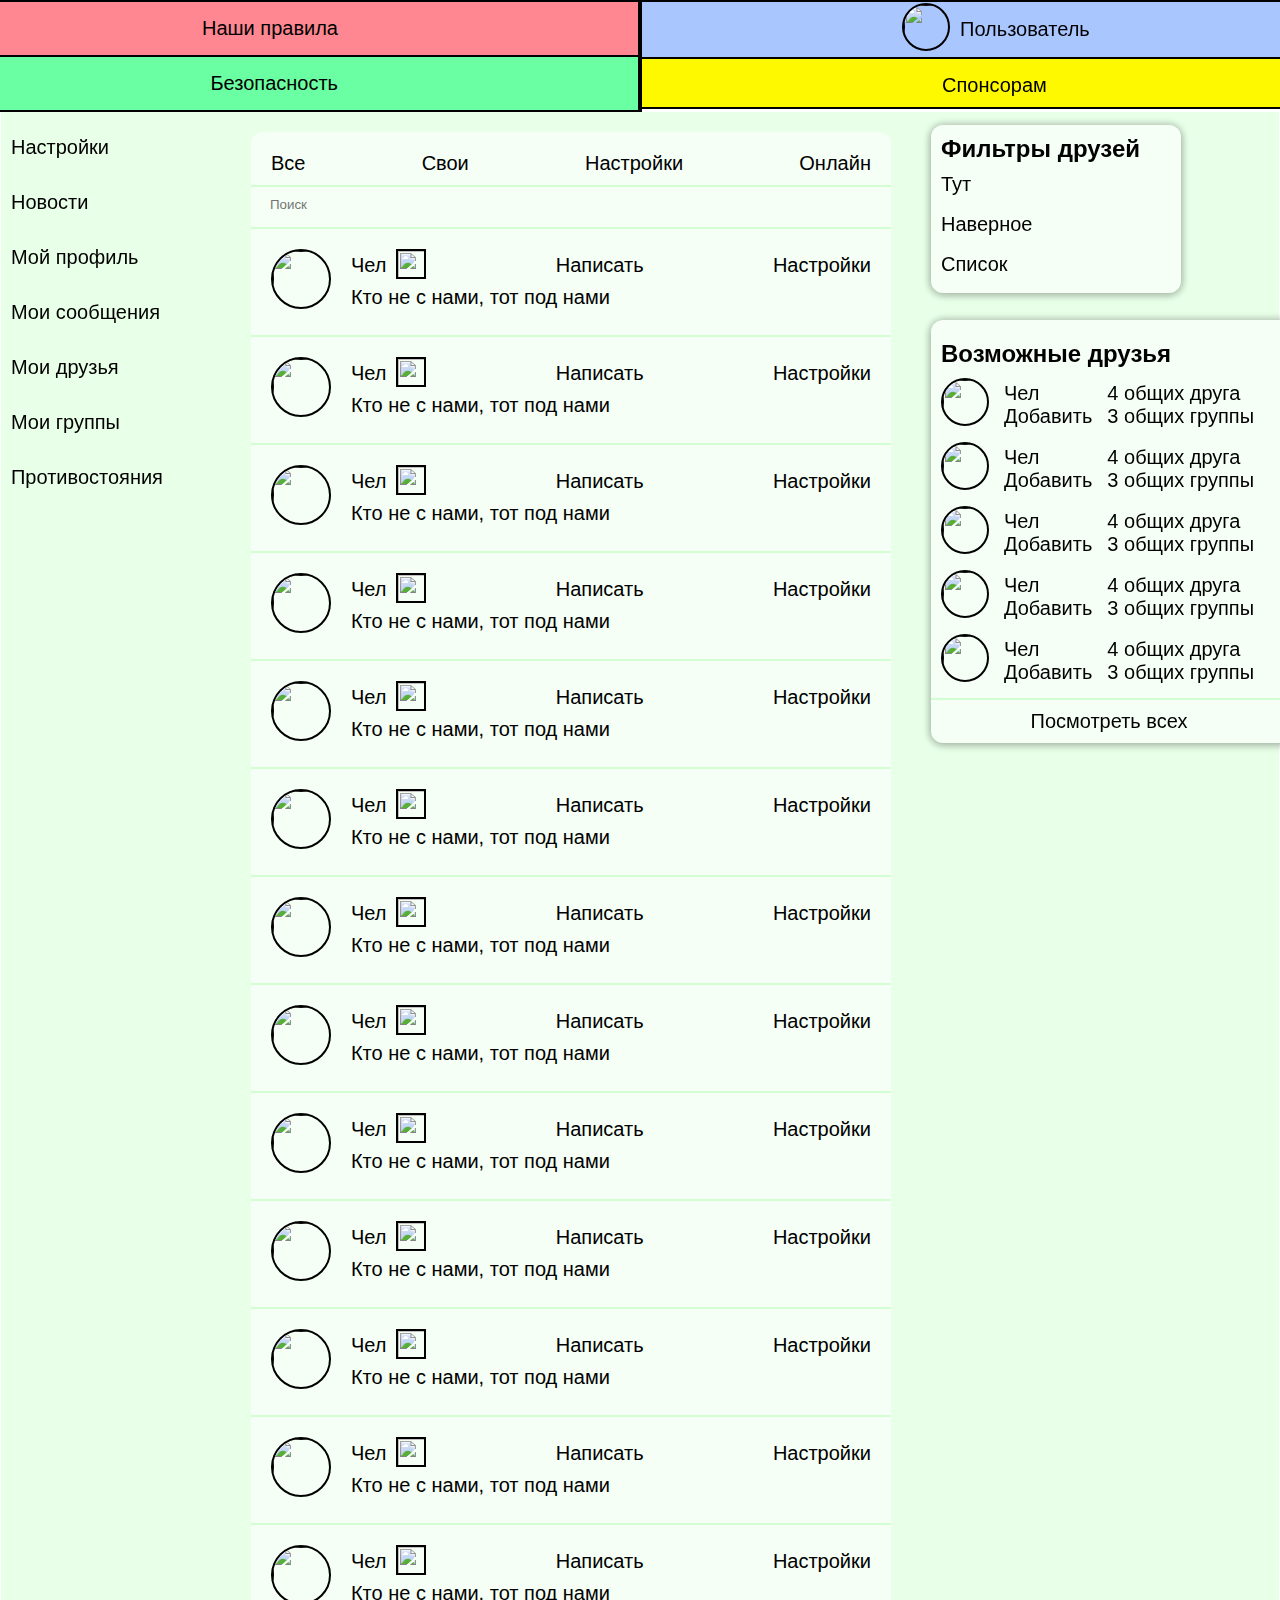
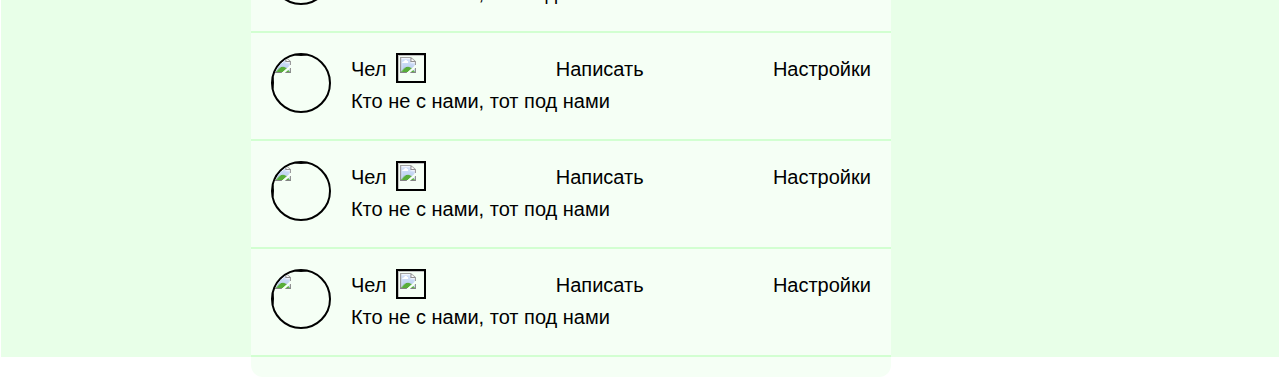
==== friends.html @ 8bf389e5 "COLORS" ====
<!DOCTYPE html>
<html lang="ru">

<head>
    <meta charset="UTF-8">
    <meta http-equiv="X-UA-Compatible" content="IE=edge">
    <meta name="viewport" content="width=device-width, initial-scale=1.0">
    <title>Сайт Друзья</title>
    <link rel="stylesheet" href="css/news.css">
    <link rel="stylesheet" href="css/friends.css">
    <link rel="stylesheet" href="css/chats.css">
    <link rel="stylesheet" href="css/messages.css">
    <link rel="stylesheet" href="css/colors.css">
    <link rel="stylesheet" href="css/header_leftbar.css">
</head>

<body>
    <header class="header__container container">
        <div class="header__left">
            <div class="header__red red">Наши правила</div>
            <div class="header__green green">Безопасность</div>
        </div>
        <div class="header__center">
            <a class="header__logo" href=""></a>
        </div>
        <div class="header__right">
            <div class="header__blue_container blue">
                <a href="">
                    <img class="header__blue_ava" src="img/Mcd.png" alt="">
                </a>
                <a href="" class="header__blue">
                    <span class="header__polzovatel">
                        Пользователь
                    </span>
                </a>
            </div>
            <div class="header__yellow yellow">Спонсорам</div>
        </div>
    </header>
    <div class="body mid_green">
        <div class="body__container3">
            <div class="leftsiterbar">
                <ul class="leftsitebar__list">
                    <li class="leftsitebar__list_item dark_green_hover">Настройки</li>
                    <li class="leftsitebar__list_item dark_green_hover">Новости</li>
                    <li class="leftsitebar__list_item dark_green_hover">Мой профиль</li>
                    <li class="leftsitebar__list_item dark_green_hover">Мои сообщения</li>
                    <li class="leftsitebar__list_item dark_green_hover">Мои друзья</li>
                    <li class="leftsitebar__list_item dark_green_hover">Мои группы</li>
                    <li class="leftsitebar__list_item dark_green_hover">Противостояния</li>
                </ul>
            </div>
            <div class="all_friends">
                <div class="friends light_green">
                    <div class="friends__nav">
                        <ul class="friends__list">
                            <li class="friends__list_item">
                                <a href="">Все</a>
                            </li>
                            <li class="friends__list_item">
                                <a href="">Свои</a>
                            </li>
                            <li class="friends__list_item">
                                <a href="">Настройки</a>
                            </li>
                            <li class="friends__list_item">
                                <a href="">Онлайн</a>
                            </li>
                        </ul>
                    </div>
                    <div class="friends__search dark_green_border_bottom dark_green_border_top light_green">
                        <input type="text" name="search" placeholder="Поиск" class="friends__search_input">
                    </div>
                    <div class="friends__info dark_green_border_bottom mid_green_hover">
                        <div>
                            <a href="">
                                <img class="friends__big_ava" src="img/сырок.jpg" alt="">
                            </a>
                        </div>
                        <div class="friends__content">
                            <div class="friends__content_top">
                                <ul class="friends__content_top_list">
                                    <li class="friends__content_top_list_item">
                                        <div class="friends__content_top_list_item_chel">
                                            <div class="friends__text_margin">Чел</div>
                                            <div>
                                                <img class="friends__little_ava" src="img/Mcd.png" alt="">
                                            </div>
                                        </div>
                                    </li>
                                    <li class="friends__content_top_list_item friends__text_margin">Написать</li>
                                    <li class="friends__content_top_list_item friends__text_margin">Настройки</li>
                                </ul>
                            </div>
                            <div class="friends__content_botton">
                                <div class="friends__content_botton_sam_status">Кто не с нами, тот под нами</div>
                            </div>
                        </div>
                    </div>
                    <div class="friends__info dark_green_border_bottom mid_green_hover">
                        <div>
                            <a href="">
                                <img class="friends__big_ava" src="img/сырок.jpg" alt="">
                            </a>
                        </div>
                        <div class="friends__content">
                            <div class="friends__content_top">
                                <ul class="friends__content_top_list">
                                    <li class="friends__content_top_list_item">
                                        <div class="friends__content_top_list_item_chel">
                                            <div class="friends__text_margin">Чел</div>
                                            <div>
                                                <img class="friends__little_ava" src="img/Mcd.png" alt="">
                                            </div>
                                        </div>
                                    </li>
                                    <li class="friends__content_top_list_item friends__text_margin">Написать</li>
                                    <li class="friends__content_top_list_item friends__text_margin">Настройки</li>
                                </ul>
                            </div>
                            <div class="friends__content_botton">
                                <div class="friends__content_botton_sam_status">Кто не с нами, тот под нами</div>
                            </div>
                        </div>
                    </div>
                    <div class="friends__info dark_green_border_bottom mid_green_hover">
                        <div>
                            <a href="">
                                <img class="friends__big_ava" src="img/сырок.jpg" alt="">
                            </a>
                        </div>
                        <div class="friends__content">
                            <div class="friends__content_top">
                                <ul class="friends__content_top_list">
                                    <li class="friends__content_top_list_item">
                                        <div class="friends__content_top_list_item_chel">
                                            <div class="friends__text_margin">Чел</div>
                                            <div>
                                                <img class="friends__little_ava" src="img/Mcd.png" alt="">
                                            </div>
                                        </div>
                                    </li>
                                    <li class="friends__content_top_list_item friends__text_margin">Написать</li>
                                    <li class="friends__content_top_list_item friends__text_margin">Настройки</li>
                                </ul>
                            </div>
                            <div class="friends__content_botton">
                                <div class="friends__content_botton_sam_status">Кто не с нами, тот под нами</div>
                            </div>
                        </div>
                    </div>
                    <div class="friends__info dark_green_border_bottom mid_green_hover">
                        <div>
                            <a href="">
                                <img class="friends__big_ava" src="img/сырок.jpg" alt="">
                            </a>
                        </div>
                        <div class="friends__content">
                            <div class="friends__content_top">
                                <ul class="friends__content_top_list">
                                    <li class="friends__content_top_list_item">
                                        <div class="friends__content_top_list_item_chel">
                                            <div class="friends__text_margin">Чел</div>
                                            <div>
                                                <img class="friends__little_ava" src="img/Mcd.png" alt="">
                                            </div>
                                        </div>
                                    </li>
                                    <li class="friends__content_top_list_item friends__text_margin">Написать</li>
                                    <li class="friends__content_top_list_item friends__text_margin">Настройки</li>
                                </ul>
                            </div>
                            <div class="friends__content_botton">
                                <div class="friends__content_botton_sam_status">Кто не с нами, тот под нами</div>
                            </div>
                        </div>
                    </div>
                    <div class="friends__info dark_green_border_bottom mid_green_hover">
                        <div>
                            <a href="">
                                <img class="friends__big_ava" src="img/сырок.jpg" alt="">
                            </a>
                        </div>
                        <div class="friends__content">
                            <div class="friends__content_top">
                                <ul class="friends__content_top_list">
                                    <li class="friends__content_top_list_item">
                                        <div class="friends__content_top_list_item_chel">
                                            <div class="friends__text_margin">Чел</div>
                                            <div>
                                                <img class="friends__little_ava" src="img/Mcd.png" alt="">
                                            </div>
                                        </div>
                                    </li>
                                    <li class="friends__content_top_list_item friends__text_margin">Написать</li>
                                    <li class="friends__content_top_list_item friends__text_margin">Настройки</li>
                                </ul>
                            </div>
                            <div class="friends__content_botton">
                                <div class="friends__content_botton_sam_status">Кто не с нами, тот под нами</div>
                            </div>
                        </div>
                    </div>
                    <div class="friends__info dark_green_border_bottom mid_green_hover">
                        <div>
                            <a href="">
                                <img class="friends__big_ava" src="img/сырок.jpg" alt="">
                            </a>
                        </div>
                        <div class="friends__content">
                            <div class="friends__content_top">
                                <ul class="friends__content_top_list">
                                    <li class="friends__content_top_list_item">
                                        <div class="friends__content_top_list_item_chel">
                                            <div class="friends__text_margin">Чел</div>
                                            <div>
                                                <img class="friends__little_ava" src="img/Mcd.png" alt="">
                                            </div>
                                        </div>
                                    </li>
                                    <li class="friends__content_top_list_item friends__text_margin">Написать</li>
                                    <li class="friends__content_top_list_item friends__text_margin">Настройки</li>
                                </ul>
                            </div>
                            <div class="friends__content_botton">
                                <div class="friends__content_botton_sam_status">Кто не с нами, тот под нами</div>
                            </div>
                        </div>
                    </div>
                    <div class="friends__info dark_green_border_bottom mid_green_hover">
                        <div>
                            <a href="">
                                <img class="friends__big_ava" src="img/сырок.jpg" alt="">
                            </a>
                        </div>
                        <div class="friends__content">
                            <div class="friends__content_top">
                                <ul class="friends__content_top_list">
                                    <li class="friends__content_top_list_item">
                                        <div class="friends__content_top_list_item_chel">
                                            <div class="friends__text_margin">Чел</div>
                                            <div>
                                                <img class="friends__little_ava" src="img/Mcd.png" alt="">
                                            </div>
                                        </div>
                                    </li>
                                    <li class="friends__content_top_list_item friends__text_margin">Написать</li>
                                    <li class="friends__content_top_list_item friends__text_margin">Настройки</li>
                                </ul>
                            </div>
                            <div class="friends__content_botton">
                                <div class="friends__content_botton_sam_status">Кто не с нами, тот под нами</div>
                            </div>
                        </div>
                    </div>
                    <div class="friends__info dark_green_border_bottom mid_green_hover">
                        <div>
                            <a href="">
                                <img class="friends__big_ava" src="img/сырок.jpg" alt="">
                            </a>
                        </div>
                        <div class="friends__content">
                            <div class="friends__content_top">
                                <ul class="friends__content_top_list">
                                    <li class="friends__content_top_list_item">
                                        <div class="friends__content_top_list_item_chel">
                                            <div class="friends__text_margin">Чел</div>
                                            <div>
                                                <img class="friends__little_ava" src="img/Mcd.png" alt="">
                                            </div>
                                        </div>
                                    </li>
                                    <li class="friends__content_top_list_item friends__text_margin">Написать</li>
                                    <li class="friends__content_top_list_item friends__text_margin">Настройки</li>
                                </ul>
                            </div>
                            <div class="friends__content_botton">
                                <div class="friends__content_botton_sam_status">Кто не с нами, тот под нами</div>
                            </div>
                        </div>
                    </div>
                    <div class="friends__info dark_green_border_bottom mid_green_hover">
                        <div>
                            <a href="">
                                <img class="friends__big_ava" src="img/сырок.jpg" alt="">
                            </a>
                        </div>
                        <div class="friends__content">
                            <div class="friends__content_top">
                                <ul class="friends__content_top_list">
                                    <li class="friends__content_top_list_item">
                                        <div class="friends__content_top_list_item_chel">
                                            <div class="friends__text_margin">Чел</div>
                                            <div>
                                                <img class="friends__little_ava" src="img/Mcd.png" alt="">
                                            </div>
                                        </div>
                                    </li>
                                    <li class="friends__content_top_list_item friends__text_margin">Написать</li>
                                    <li class="friends__content_top_list_item friends__text_margin">Настройки</li>
                                </ul>
                            </div>
                            <div class="friends__content_botton">
                                <div class="friends__content_botton_sam_status">Кто не с нами, тот под нами</div>
                            </div>
                        </div>
                    </div>
                    <div class="friends__info dark_green_border_bottom mid_green_hover">
                        <div>
                            <a href="">
                                <img class="friends__big_ava" src="img/сырок.jpg" alt="">
                            </a>
                        </div>
                        <div class="friends__content">
                            <div class="friends__content_top">
                                <ul class="friends__content_top_list">
                                    <li class="friends__content_top_list_item">
                                        <div class="friends__content_top_list_item_chel">
                                            <div class="friends__text_margin">Чел</div>
                                            <div>
                                                <img class="friends__little_ava" src="img/Mcd.png" alt="">
                                            </div>
                                        </div>
                                    </li>
                                    <li class="friends__content_top_list_item friends__text_margin">Написать</li>
                                    <li class="friends__content_top_list_item friends__text_margin">Настройки</li>
                                </ul>
                            </div>
                            <div class="friends__content_botton">
                                <div class="friends__content_botton_sam_status">Кто не с нами, тот под нами</div>
                            </div>
                        </div>
                    </div>
                    <div class="friends__info dark_green_border_bottom mid_green_hover">
                        <div>
                            <a href="">
                                <img class="friends__big_ava" src="img/сырок.jpg" alt="">
                            </a>
                        </div>
                        <div class="friends__content">
                            <div class="friends__content_top">
                                <ul class="friends__content_top_list">
                                    <li class="friends__content_top_list_item">
                                        <div class="friends__content_top_list_item_chel">
                                            <div class="friends__text_margin">Чел</div>
                                            <div>
                                                <img class="friends__little_ava" src="img/Mcd.png" alt="">
                                            </div>
                                        </div>
                                    </li>
                                    <li class="friends__content_top_list_item friends__text_margin">Написать</li>
                                    <li class="friends__content_top_list_item friends__text_margin">Настройки</li>
                                </ul>
                            </div>
                            <div class="friends__content_botton">
                                <div class="friends__content_botton_sam_status">Кто не с нами, тот под нами</div>
                            </div>
                        </div>
                    </div>
                    <div class="friends__info dark_green_border_bottom mid_green_hover">
                        <div>
                            <a href="">
                                <img class="friends__big_ava" src="img/сырок.jpg" alt="">
                            </a>
                        </div>
                        <div class="friends__content">
                            <div class="friends__content_top">
                                <ul class="friends__content_top_list">
                                    <li class="friends__content_top_list_item">
                                        <div class="friends__content_top_list_item_chel">
                                            <div class="friends__text_margin">Чел</div>
                                            <div>
                                                <img class="friends__little_ava" src="img/Mcd.png" alt="">
                                            </div>
                                        </div>
                                    </li>
                                    <li class="friends__content_top_list_item friends__text_margin">Написать</li>
                                    <li class="friends__content_top_list_item friends__text_margin">Настройки</li>
                                </ul>
                            </div>
                            <div class="friends__content_botton">
                                <div class="friends__content_botton_sam_status">Кто не с нами, тот под нами</div>
                            </div>
                        </div>
                    </div>
                    <div class="friends__info dark_green_border_bottom mid_green_hover">
                        <div>
                            <a href="">
                                <img class="friends__big_ava" src="img/сырок.jpg" alt="">
                            </a>
                        </div>
                        <div class="friends__content">
                            <div class="friends__content_top">
                                <ul class="friends__content_top_list">
                                    <li class="friends__content_top_list_item">
                                        <div class="friends__content_top_list_item_chel">
                                            <div class="friends__text_margin">Чел</div>
                                            <div>
                                                <img class="friends__little_ava" src="img/Mcd.png" alt="">
                                            </div>
                                        </div>
                                    </li>
                                    <li class="friends__content_top_list_item friends__text_margin">Написать</li>
                                    <li class="friends__content_top_list_item friends__text_margin">Настройки</li>
                                </ul>
                            </div>
                            <div class="friends__content_botton">
                                <div class="friends__content_botton_sam_status">Кто не с нами, тот под нами</div>
                            </div>
                        </div>
                    </div>
                    <div class="friends__info dark_green_border_bottom mid_green_hover">
                        <div>
                            <a href="">
                                <img class="friends__big_ava" src="img/сырок.jpg" alt="">
                            </a>
                        </div>
                        <div class="friends__content">
                            <div class="friends__content_top">
                                <ul class="friends__content_top_list">
                                    <li class="friends__content_top_list_item">
                                        <div class="friends__content_top_list_item_chel">
                                            <div class="friends__text_margin">Чел</div>
                                            <div>
                                                <img class="friends__little_ava" src="img/Mcd.png" alt="">
                                            </div>
                                        </div>
                                    </li>
                                    <li class="friends__content_top_list_item friends__text_margin">Написать</li>
                                    <li class="friends__content_top_list_item friends__text_margin">Настройки</li>
                                </ul>
                            </div>
                            <div class="friends__content_botton">
                                <div class="friends__content_botton_sam_status">Кто не с нами, тот под нами</div>
                            </div>
                        </div>
                    </div>
                    <div class="friends__info dark_green_border_bottom mid_green_hover">
                        <div>
                            <a href="">
                                <img class="friends__big_ava" src="img/сырок.jpg" alt="">
                            </a>
                        </div>
                        <div class="friends__content">
                            <div class="friends__content_top">
                                <ul class="friends__content_top_list">
                                    <li class="friends__content_top_list_item">
                                        <div class="friends__content_top_list_item_chel">
                                            <div class="friends__text_margin">Чел</div>
                                            <div>
                                                <img class="friends__little_ava" src="img/Mcd.png" alt="">
                                            </div>
                                        </div>
                                    </li>
                                    <li class="friends__content_top_list_item friends__text_margin">Написать</li>
                                    <li class="friends__content_top_list_item friends__text_margin">Настройки</li>
                                </ul>
                            </div>
                            <div class="friends__content_botton">
                                <div class="friends__content_botton_sam_status">Кто не с нами, тот под нами</div>
                            </div>
                        </div>
                    </div>
                    <div class="friends__info dark_green_border_bottom mid_green_hover">
                        <div>
                            <a href="">
                                <img class="friends__big_ava" src="img/сырок.jpg" alt="">
                            </a>
                        </div>
                        <div class="friends__content">
                            <div class="friends__content_top">
                                <ul class="friends__content_top_list">
                                    <li class="friends__content_top_list_item">
                                        <div class="friends__content_top_list_item_chel">
                                            <div class="friends__text_margin">Чел</div>
                                            <div>
                                                <img class="friends__little_ava" src="img/Mcd.png" alt="">
                                            </div>
                                        </div>
                                    </li>
                                    <li class="friends__content_top_list_item friends__text_margin">Написать</li>
                                    <li class="friends__content_top_list_item friends__text_margin">Настройки</li>
                                </ul>
                            </div>
                            <div class="friends__content_botton">
                                <div class="friends__content_botton_sam_status">Кто не с нами, тот под нами</div>
                            </div>
                        </div>
                    </div>
                </div>
            </div>

            <div class="settings">
                <div class="filter light_green">
                    <h2 class="filter__title">Фильтры друзей</h2>
                    <ul class="filter__list">
                        <li class="filter__list_item">Тут</li>
                        <li class="filter__list_item">Наверное</li>
                        <li class="filter__list_item">Список</li>
                    </ul>
                </div>
                <div class="possible light_green">
                    <h2 class="possible__title">Возможные друзья</h2>
                    <ul class="possible__list dark_green_border_bottom">
                        <li class="possible__list_item">
                            <div class="possible__ava">
                                <a href="">
                                    <img class="possible__ava_img" src="img/Mcd.png" alt="">
                                </a>
                            </div>
                            <div class="possible__center">
                                <div class="possible__name">Чел</div>
                                <div class="possible__add">Добавить</div>
                            </div>
                            <div class="possible__right">
                                <div class="possible__joint_friends">4 общих друга</div>
                                <div class="possible__joint_groups">3 общих группы</div>
                            </div>
                        </li>
                        <li class="possible__list_item">
                            <div class="possible__ava">
                                <a href="">
                                    <img class="possible__ava_img" src="img/Mcd.png" alt="">
                                </a>
                            </div>
                            <div class="possible__center">
                                <div class="possible__name">Чел</div>
                                <div class="possible__add">Добавить</div>
                            </div>
                            <div class="possible__right">
                                <div class="possible__joint_friends">4 общих друга</div>
                                <div class="possible__joint_groups">3 общих группы</div>
                            </div>
                        </li>
                        <li class="possible__list_item">
                            <div class="possible__ava">
                                <a href="">
                                    <img class="possible__ava_img" src="img/Mcd.png" alt="">
                                </a>
                            </div>
                            <div class="possible__center">
                                <div class="possible__name">Чел</div>
                                <div class="possible__add">Добавить</div>
                            </div>
                            <div class="possible__right">
                                <div class="possible__joint_friends">4 общих друга</div>
                                <div class="possible__joint_groups">3 общих группы</div>
                            </div>
                        </li>
                        <li class="possible__list_item">
                            <div class="possible__ava">
                                <a href="">
                                    <img class="possible__ava_img" src="img/Mcd.png" alt="">
                                </a>
                            </div>
                            <div class="possible__center">
                                <div class="possible__name">Чел</div>
                                <div class="possible__add">Добавить</div>
                            </div>
                            <div class="possible__right">
                                <div class="possible__joint_friends">4 общих друга</div>
                                <div class="possible__joint_groups">3 общих группы</div>
                            </div>
                        </li>
                        <li class="possible__list_item">
                            <div class="possible__ava">
                                <a href="">
                                    <img class="possible__ava_img" src="img/Mcd.png" alt="">
                                </a>
                            </div>
                            <div class="possible__center">
                                <div class="possible__name">Чел</div>
                                <div class="possible__add">Добавить</div>
                            </div>
                            <div class="possible__right">
                                <div class="possible__joint_friends">4 общих друга</div>
                                <div class="possible__joint_groups">3 общих группы</div>
                            </div>
                        </li>
                    </ul>
                    <span class="possible__get_all mid_green_hover">Посмотреть всех</span>
                </div>
            </div>
        </div>
    </div>
</body>

</html>
---- css/news.css ----
*{
    box-sizing: border-box;
}

body{
    margin: 0; 
}

a{
    color: inherit;
    text-decoration: none;
}

html{
    font-family:  sans-serif;
}

ul{
    margin: 0;
    padding: 0;
    list-style: none;
}

p{
    margin: 0;
    padding: 0;
}

img{
    max-width: 100%;
}

.container{
    /* max-width: 1920px; */
    margin-left: auto;
    margin-right: auto;
}
.text-center{
    text-align: center;
}

textarea {outline: none;}

input {outline:none;}

/* header */



/* body */

.body{
    display: flex;
    /* justify-content: space-around; */
    justify-self: center;
    /* min-height: 100vh; */
    height: auto;
    /* height: 100%; */
    min-height: 100%;

}

.body__container{
    margin-left: auto;
    margin-right: auto;
    display: flex;
    /* min-height: 100vh; */
}

.news{
    min-width: 640px;
    max-width: 640px;
    /* border: 2px solid black; */
    margin-left: 20px;
    margin-right: 20px;
}

.rightsitebar{
    width: 250px;
}

.rightsitebar__container{
    position: sticky;
    top: 131px;
    width: 250px;
    border-radius: 12px;
    box-shadow: 0 2px 10px rgba(0,0,0,0.22), 0 0 10px rgba(0,0,0,0.22);
}

.rightsitebar__title_and_list{
    padding-top: 10px;
}

.rightsitebar__list{
    border-radius: 12px;
}

.rightsitebar__list_item{
    text-align: left;
    padding-left: 10px;
    font-size: 20px;
    height: 40px;
    transform: scale(1);
    transition: all 0.2s;
}

.rightsitebar__title{
    margin-top: 0;
    margin-left: 10px;
}

.rightsitebar__list_item:hover{
    transform: scale(1.05);
}

.rightsitebar__link_top_cont{
    display: block;
    margin-top: 370px;
    position: sticky;
    top: 96%;
}

.rightsitebar__title{
    padding-top: 15px;
}

.news__add_btn{
    width: 250px;
    margin-top: 10px;
    border: none;
    cursor: pointer;
    text-align: left;
    font-size: 20px;
    height: 55px;
    position: relative;
    border-radius: 12px;
}
.news__add_post_ava{
    display: inline-block;
    cursor: pointer;
    margin-left: 10px;
    width: 48px;
    height: 48px;
    border: 2px solid black;
    border-radius: 50%;
}

.btn__text{
    margin-left: 10px;
    position: absolute;
    top: 50%;
    transform: translate(0, -50%);
}

.forinput_or_textarea{
    padding: 10px;
    margin-top: 10px;
    margin-bottom: 10px;
    border: none;
    resize: none;
    overflow : auto;
    border-radius: 12px;
    font-size: 20px;
}

.forinput_or_textarea:focus{
    outline-width: 0;
}

/* .forinput_or_textarea:hover{
  
} */

/* :focus:-moz-placeholder {
    color: transparent
  } */

.btn-default{
    border: none;
    font-size: 15px;
    padding: 10px 15px;
    border-radius: 12px;
}

.my_pad{
    margin-top: 10px;
    border-radius: 12px;
}

.div_btn{
    justify-content: flex-end;
    display: flex;
}

.news__post_ava{
    display: inline-block;
    margin-top: 5px;
    cursor: pointer;
    margin-left: 10px;
    width: 55px;
    height: 55px;
    border: 2px solid black;
    border-radius: 50%;
}

.news__post{
    margin-top: 20px;
    border-radius: 12px;
}

.news__post_blok{
    display: flex;
}

.news__post_gryp_name{
    font-size: 20px;
    padding-top: 10px;
    margin-left: 10px;
}

.news__post_gryp_time{
    font-size: 16px;
    padding-top: 10px;
    margin-left: 10px;
}

.news__post_flex{
    display: flex;
}

.news__post_p{
    margin: 10px;
}

.news__post_lkr,
.news__post_l,
.news__post_k,
.news__post_r{
    display: flex;
}

.news__post_l_svg{
    background-image: url('/img/Creative_commons_25px_version.svg');
    background-repeat: no-repeat;
    width: 25px;
    height: 25px;
    margin-left: 10px;
    margin-right: 5px;
}

.news__post_l_all,
.news__post_l_my,
.news__post_l_vrag,
.news__post_k_all,
.news__post_k_my,
.news__post_k_vrag,
.news__post_r_all,
.news__post_r_my,
.news__post_r_vrag{
    margin-top: 5px;
}

.news__post_l_all,
.news__post_l_my,
.news__post_k_all,
.news__post_k_my,
.news__post_r_all,
.news__post_r_my{
    margin-right: 5px;
}

.news__post_l_vrag,
.news__post_k_vrag,
.news__post_r_vrag{
    margin-right: 20px;
}

.news__post_k_img{
    background-color: transparent;
    width: 40px;
    border: transparent;
    cursor: pointer;
    margin-left: 280px;
}


.news__post_k_svg{
    background-image: url('/img/Creative_commons_25px_version.svg');
    background-repeat: no-repeat;
    width: 25px;
    height: 25px;
    margin-right: 5px;
    /* margin-left: 300px; */
}

.news__post_r_svg{
    background-image: url('/img/Creative_commons_25px_version.svg');
    background-repeat: no-repeat;
    width: 25px;
    height: 25px;
    margin-right: 5px;
}
/* .news__post_l_img > li:hover > ul.news__post_l_list{
    display: block;
    -webkit-animation: fadeInUp 400ms;
    -moz-animation: fadeInUp 400ms;
    -ms-animation: fadeInUp 400ms;
    -o-animation: fadeInUp 400ms;
    animation: fadeInUp 400ms;
} */

.news__post_l_list{
    position: absolute;
    transform: translate(-30px, -80px);
    width: 15%;
    /* top: 30px;  */
    /* left: 0; */
    padding: 5px;
    color: white;
    /* background-color: black; */
    background: rgba(0, 0, 0, 0.85);
    list-style: none;
    /* padding: 0;*/
    margin-top: 10px;
    -webkit-box-shadow: 0 3px 3px rgba(0, 0, 0, 0.1);
    box-shadow: 0 3px 3px rgba(0, 0, 0, 0.1);
    display: none;
    z-index: 999;
    border-radius: 5px;
}

.news__post_l_img:hover .news__post_l_list{
    display: initial;
}
---- css/friends.css ----
/* .friends__nav{
    display: flex;
} */

.friends{
    width: 640px;
    margin-top: 20px;
    height: 100%;
    border-radius:12px;
}
.friends__nav{
    padding-top: 20px;
    padding-left: 20px;
    padding-right: 20px;
}
.friends__list{
    display: flex;
    justify-content: space-between;
}

.friends__list_item{
    font-size: 20px;
}

.friends__info{
    display: flex;
    padding-left: 20px;
    padding-right: 20px;
    padding-bottom: 20px;
    padding-top: 20px;
}

.friends__search{
    margin-top: 10px;
    padding-bottom: 10px;
    position: sticky;
    z-index: 5;
    top: 8.6%;
}

.friends__search_input{
    background-color: transparent;
    border-color: transparent;
    margin-top: 5px;
    margin-left: 15px;
    width: 60%;
    height: 25px;
}

.friends__big_ava{
    display: inline-block;
    cursor: pointer;
    width: 60px;
    height: 60px;
    border: 2px solid black;
    border-radius: 50%;
    margin-right: 20px;
}

.friends__content{
    width: 100%;
}

.friends__content_top_list{
    display: flex;
    justify-content: space-between;
    text-align: center;
}

.friends__content_botton{
    display: flex;
}

.friends__content_top_list_item_chel{
    display: flex;
}

.friends__content_top_list_item{
    font-size: 20px;
}

.friends__text_margin{
    margin-top: 5px;
}

.friends__little_ava{
    display: inline-block;
    cursor: pointer;
    margin-left: 10px;
    width: 30px;
    height: 30px;
    border: 2px solid black;
    /* border-radius: 50%; */
}

.friends__content_botton_sam_status{
    font-size: 20px;
}

.possible__list_item{
    display: flex;
}

.settings{
    padding-left: 40px;
} 

.filter{
    position: sticky;
    top: 125px;
    width: 250px;
    border-radius: 12px;
    box-shadow: 0 2px 10px rgb(0 0 0 / 22%), 0 0 10px rgb(0 0 0 / 22%);
}

.filter__title{
    margin: 0;
    padding: 10px;
}

.filter__list_item{
    text-align: left;
    padding-left: 10px;
    font-size: 20px;
    height: 40px;
    transform: scale(1);
    transition: all 0.2s;
}

.filter__list_item:hover{
    transform: scale(1.05);
}

.possible{
    position: sticky;
    top: 320px;
    width: 110%;
    border-radius: 12px;
    box-shadow: 0 2px 10px rgb(0 0 0 / 22%), 0 0 10px rgb(0 0 0 / 22%);
    margin-top: 20px;
    padding-top: 10px;
}

.possible__title{
    margin: 0;
    padding: 10px;
}

.possible__list{
    padding-left: 10px;
    padding-right: 10px;
}

.possible__center,
.possible__right{
    display: flex;
    flex-direction: column;
    justify-content: center;
}

.possible__list_item{
    margin-bottom: 10px;
}

.possible__ava_img{
    display: inline-block;
    cursor: pointer;
    width: 48px;
    height: 48px;
    border: 2px solid black;
    border-radius: 50%;
}

.possible__name,
.possible__add,
.possible__joint_friends,
.possible__joint_groups{
    font-size: 20px;
}

.possible__ava,
.possible__center,
.possible__right{
    margin-right: 15px;
}

.possible__get_all{
    display: block;
    font-size: 20px;
    padding-left: 26%;
    padding-top: 10px;
    padding-bottom: 10px;
    border-radius: 0 0 12px 12px;
}
---- css/chats.css ----
.chats{
    min-width: 640px;
    max-width: 640px;
    /* border: 2px solid black; */
    margin-left: 20px;
    margin-right: 20px;
    height: 200vh;
    /* border-radius: 12px; */
}

.chats__conteiner{
    margin-top: 20px;
    height: 100%;
    border-radius: 12px;
}

.chats__search_input{
    background-color: transparent;
    border-color: transparent;
    margin-top: 5px;
    margin-left: 15px;
    width: 60%;
    height: 25px;
}

.chats__search{
    position: sticky;
    top: 112px;
    margin-top: 10px;
    padding-left: 5px;
    padding-right: 5px;
    padding-bottom: 10px;
    z-index: 999;
    border-radius: 12px 12px 0 0;
}

.chats__post{
    display: flex;
    padding-left: 20px;
    padding-right: 20px;
    padding-top: 15px;
    padding-bottom: 15px;
    z-index: 888;
}

.chats__post_ava_img{
    display: inline-block;
    cursor: pointer;
    margin-right: 10px;
    width: 50px;
    height: 50px;
    border: 2px solid black;
    border-radius: 50%;
}

.chats__post_ava2_img{
    display: inline-block;
    cursor: pointer;
    margin-right: 10px;
    width: 25px;
    height: 25px;
    border: 2px solid black;
    border-radius: 50%;
}

.chats__post_name{
    display: inline-block;
    font-size: 20px;
}

.chats__post_time{
    font-size: 15px;
}

.chats__post_ava{
    display: inline-block;
}

.chats__post_block{
    display: inline-block;
}

.chats__post_ava2_text{
    display: flex;
    margin-top: 10px;
}

.chats__post_text{
    font-size: 15px;
    max-width: 500px;
    min-width: 500px;
}

.chats__post_block_name_time{
    display: flex;
    justify-content: space-between;
}
---- css/messages.css ----
.body__container3{
    margin-left: auto;
    margin-right: auto;
    display: flex;
    /* height: 100vh; */
    min-height: 100px;
}

.messages{
    /* min-width: 640px;
    max-width: 640px; */
    width: 50vh;
    margin-left: 20px;
    margin-right: 20px;
    min-height: 88vh;

    margin-bottom: 15px;
    border-radius: 12px;
}

.messages__background_top{
    width: 50vh;
    height: 10vh;
    z-index: 1;
    /* position: sticky; */
    top: 10.3vh;
    position: fixed;
}

.messages__top{
    display: flex;
    justify-content: space-between;
    padding-bottom: 5px;
    /* position: sticky; */
    top: 14%;
    position: fixed;
    width: 50vh;
    z-index: 3;
    border-radius: 12px 12px 0 0;
}

.messages__top_talker{
    display: flex;
}

.messages__top_back{
    margin-left: 20px;
    margin-top: 25px;
    font-size: 20px;
}

.messages__top_talker{
    transform: translateX(-13px);
    margin-top: 10px;
}

.messages__top_name{
    margin-left: 10px;
    margin-top: 5px;
    font-size: 20px;
}

.messages__top_img{
    display: inline-block;
    cursor: pointer;
    width: 25px;
    height: 25px;
    border: 2px solid black;
    border-radius: 50%;
}

.messages__top_options{
    margin-top: 22px;
    margin-right: 20px;
    font-weight: bold;
    font-size: 20px;
}

.messages__top_time{
    margin-top: 5px;
    font-size: 20px;
}

.messages__block{
    /* overflow-y: scroll; */
    width: 100%;
    min-height: 100px;
    margin-top: 10vh;
    padding: 10px;
    display: flex;
    flex-direction: column;
    display: inline-block;
    border-radius: 12px 12px 0 0;
    flex-flow: row wrap;
    align-content: flex-start;
    flex: 1;
}

/* .messages__block_m_l{
    display: inline-block;
    padding-top: 5px;
    padding-left: 8px;
    padding-right: 8px;
    border: 1px solid transparent;
    margin-bottom: 10px;
    border-radius: 12px;
    padding-bottom: 2px;
    margin-right: 30px;
}

.messages__block_m_l_t{
    padding-top: 2px;
    font-size: 12px;
}

.messages__m_r{
    display: inline-block;
}

.messages__block_m_r{
    display: inline-block;
    padding-top: 5px;
    padding-left: 8px;
    padding-right: 8px;
    border: 1px solid transparent;
    margin-bottom: 10px;
    border-radius: 12px;
    padding-bottom: 2px;
    margin-left: 30px;
    flex-direction: column;
    /* justify-content: flex-end; */
    /* display: flex;
    align-items: flex-end;
}


.messages__block_m_r_t{
    display: inline-block;
    padding-top: 2px;
    font-size: 12px;
} */ 

.message__box_holder{
    /* display: inline-block; */
    width: 100%;
    margin: 0 0 15px;
    display: flex;
    flex-flow: column;
    align-items: flex-end;
    justify-content: flex-end;
}

.message__box{
    max-width: 90%;
    padding: 6px 10px;
    border-radius:  12px 12px 0 12px ;
    position: relative;
    /* background: rgba(100, 170, 0, .1); */
    /* border: 2px solid; */
    font-size: 14px;
    align-items: flex-end;
    justify-content: flex-end;
    display: flex;
    flex-direction: column;
}

.message__box:after {
    content: "";
    position: absolute;
    /* border: 10px solid transparent;
    border-top: 10px solid #C8E6C9; */
    /* border-right: none; */
    border-right: none;
    bottom: -22px;
    /* right: 10px; */
    right: -2px;
}

.message__partner{
    /* align-self: flex-start; */
    justify-content: flex-start; 
    display: flex;
    align-items: flex-start;
}




.message__partner_box{
    border-radius:  12px 12px 12px 0;
    align-items: flex-start;
}

.message__partner_box:after{
    right: auto;
    bottom: -22px;
    left: -2px;
    /* border: 10px solid transparent;
  border-top: 10px solid rgba(100, 170, 0, .2); */
}

/* .message__partner_box:after{
    border: 10px solid transparent;
    border-top: 10px solid rgba(100, 170, 0, .2);
} */

.messages__block_m_l_t,
.messages__block_m_l_t_partner{
    margin-top: 0.6vh;
    font-size: 12px;
}

.messages__empty{
    /* background-color: transparent; */
    height: 7vh;
}

.messages__down{
    width: 50vh;
    display: flex;
    justify-content: space-between;
    padding-top: 20px;
    padding-bottom: 25px;
    padding-left: 20px;
    padding-right: 20px;
    /* position: relative; */
    z-index: 3;
    /* position: sticky; */
    top: 90vh;
    border-radius: 0 0 12px 12px;
    position: fixed;

    
    /* top: 50px; */
}

.messages__down_down{
    width: 50vh;
    height: 10vh;
    top: 97vh;
    z-index: 2;
    position: fixed;
}

.messages__down_textarea{
    min-width: 110%;
    height: 30px;
}

.messages__down_textarea{
    resize: none;
    border: none;
}

.messages__down_options,
.messages__down_sent{
    font-size: 20px;
}
.messages__down_options{
    padding-right: 5%;
}

.messages__down_sent{
    padding-left: 5%;
}
---- css/colors.css ----
.red{
  background-color: rgb(255,135,145);
}
.green{
  background-color: rgb(106,255,162);
}
.blue{
  background-color: rgb(170,198,255);
}
.yellow{
  background-color: rgb(255,249,0);
}

/* .light_green {
  background-color: #E8F5E9;
} */
.light_green{
  background-color: rgb(245, 255, 245);
}
.light_red{
  background-color: rgb(255, 245, 245);
}
.light_blue{
  background-color: rgb(245, 245, 255);
}
.light_yellow{
  background-color: rgb(255, 254, 241);
}

.mid_green {
  background-color: rgb(232, 255, 232);
}
.mid_red {
  background-color: rgb(255, 232, 232);
}
.mid_blue {
  background-color: rgb(230, 235, 255);
}
.mid_yellow {
  background-color: rgb(252, 255, 219);
}

.dark_green{
  background-color: rgba(210, 255, 209);
}
.dark_red{
  background-color: rgba(255, 210, 209);
}
.dark_blue{
  background-color: rgba(210, 210, 255);
}
.dark_yellow{
  background-color: rgba(255, 244, 171);
}

.mid_green_hover:hover {
  background-color: rgb(232, 255, 232);
}
.mid_red_hover:hover {
  background-color: rgb(255, 232, 232);
}
.mid_blue_hover:hover {
  background-color: rgb(230, 235, 255);
}
.mid_yellow_hover:hover {
  background-color: rgb(252, 255, 219);
}

.dark_green_hover:hover {
  background-color: rgba(210, 255, 209);
}
.dark_red_hover:hover {
  background-color: rgba(255, 210, 209);
}
.dark_blue_hover:hover {
  background-color: rgba(205, 215, 255);
}
.dark_yellow_hover:hover {
  background-color: rgba(255, 244, 171);
}

.mid_green_border{
  border: 2px solid rgb(232, 255, 232);
}
.mid_red_border{
  border: 2px solid rgb(255, 232, 232);
}
.mid_blue_border{
  border: 2px solid rgb(230, 235, 255);
}
.mid_yellow_border{
  border: 2px solid rgb(252, 255, 219);
}

.dark_green_border_bottom{
  border-bottom: 2px solid rgba(210, 255, 209);
}
.dark_red_border_bottom{
  border-bottom: 2px solid rgba(255, 210, 209);
}
.dark_blue_border_bottom{
  border-bottom: 2px solid rgba(205, 215, 255);
}
.dark_yellow_border_bottom{
  border-bottom: 2px solid rgba(255, 244, 171);
}

.dark_green_border_top{
  border-top: 2px solid rgba(210, 255, 209);
}
.dark_red_border_top{
  border-top: 2px solid rgba(255, 210, 209);
}
.dark_blue_border_top{
  border-top: 2px solid rgba(205, 215, 255);
}
.dark_yellow_border_top{
  border-top: 2px solid rgba(255, 244, 171);
}

.mid_green_border_triangle:after{
  border: 10px solid transparent;
  border-top: 10px solid rgb(232, 255, 232);
  border-right: none;
}
.mid_red_border_triangle:after{
  border: 10px solid transparent;
  border-top: 10px solid rgb(255, 232, 232);
}
.mid_blue_border_triangle:after{
  border: 10px solid transparent;
  border-top: 10px solid rgb(230, 235, 255);
}
.mid_yellow_border_triangle:after{
  border: 10px solid transparent;
  border-top: 10px solid rgb(252, 255, 219);
}

.mid_green_border_triangle_partner:after{
  border: 10px solid transparent;
  border-top: 10px solid rgb(232, 255, 232);
  border-left: none;
}
.mid_red_border_triangle_partner:after{
  border: 10px solid transparent;
  border-top: 10px solid rgb(255, 232, 232);
  border-left: none;
}
.mid_blue_border_triangle_partner:after{
  border: 10px solid transparent;
  border-top: 10px solid rgb(230, 235, 255);
  border-left: none;
}
.mid_yellow_border_triangle_partner:after{
  border: 10px solid transparent;
  border-top: 10px solid rgb(252, 255, 219);
  border-left: none;
}
---- css/header_leftbar.css ----
/* header */

.header__container{
  display: flex;
  position: sticky;
  top: 0;
  z-index: 2;
}
.header__red,
.header__green,
.header__yellow{
  font-size: 20px;
  padding-top: 15px;
  padding-bottom: 15px;
  display: block;
}
.header__yellow{
  padding-bottom: 1.5%;
}
.header__polzovatel{
  display: inline-block;
  font-size: 20px;
}
.header__red,
.header__green,
.header__yellow{
  border-top: 2px solid black ;
}
.header__red,
.header__green{
  padding-right: 300px;
}
.header__yellow{
  padding-left: 300px;
}
.header__blue{
  margin-left: 10px;
}
.header__polzovatel{
  padding-top: 2px;
  padding-bottom: 3px;
}
.header__blue_container{
  padding-top: 1px;
  padding-left: 250px;
  display: flex;
  justify-content: left;
  align-items: center;
  border-top: 2px solid black ;
}
.header__blue_ava{
  display: inline-block;
  cursor: pointer;
  margin-left: 10px;
  width: 48px;
  height: 48px;
  border: 2px solid black;
  border-radius: 50%;
}
.header__green,
.header__yellow{
  border-bottom: 2px solid black;
}
.header__left{
  display: inline-block;
  border-right: 1px solid black;
  width: 50%;
  text-align: right;
}
.header__right{
  border-left: 1px solid black;
  width: 50%;
  text-align: left;
}
.header__logo{
  display: flex;
  position: absolute;
  background-image: url('../img/1.png');
  width: 114px;
  height: 114px;
  transform: translate(-50%, -1%);
  background-repeat: no-repeat;
  cursor: pointer;
  transition: 1s ease;
  background-size: cover;
}
.header__center{
  border: 1px solid black;
}
.header__logo:hover{
  transform: rotate(180deg) translate(50%, 2%);
}

/* leftsiterbar */
.leftsiterbar{
  width: 250px;
}
.leftsitebar__list{
  align-items: flex-end;
  position: sticky;
  top: 126px;
}
.leftsitebar__list_item{
  text-align: left;
  padding-left: 10px;
  padding-top: 9px;
  font-size: 20px;
  margin-top: 15px;
  height: 40px;
  transform: scale(1);
  transition: all 0.2s;
}
.leftsitebar__list_item:hover{
  transform: scale(1.05);
}
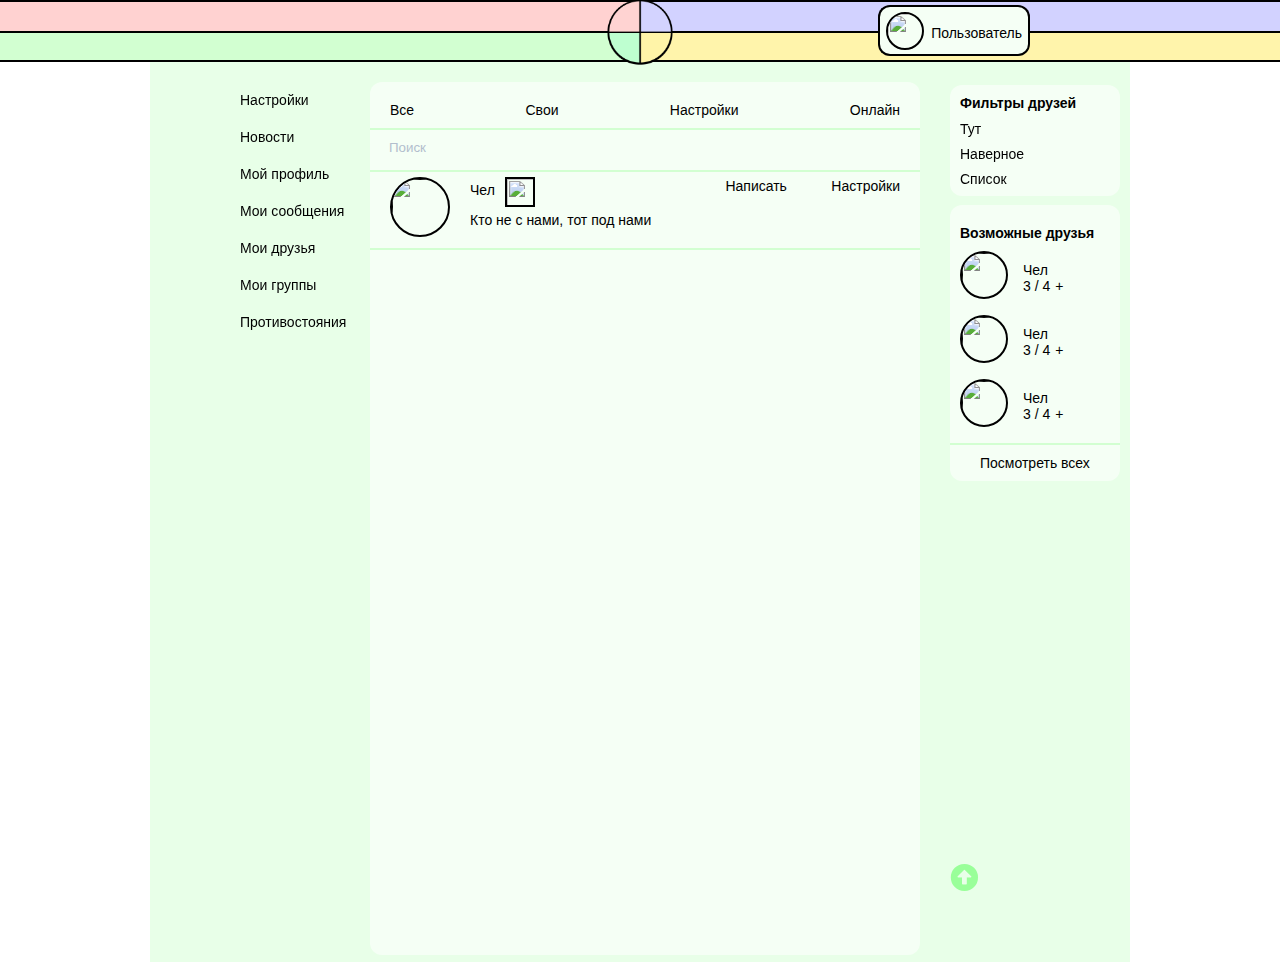
==== commit 35e6c331: "24.11.21" ====
--- a/friends.html
+++ b/friends.html
@@ -2,587 +2,548 @@
 <html lang="ru">
 
 <head>
-    <meta charset="UTF-8">
-    <meta http-equiv="X-UA-Compatible" content="IE=edge">
-    <meta name="viewport" content="width=device-width, initial-scale=1.0">
-    <title>Сайт Друзья</title>
-    <link rel="stylesheet" href="css/news.css">
-    <link rel="stylesheet" href="css/friends.css">
-    <link rel="stylesheet" href="css/chats.css">
-    <link rel="stylesheet" href="css/messages.css">
-    <link rel="stylesheet" href="css/colors.css">
-    <link rel="stylesheet" href="css/header_leftbar.css">
+  <meta charset="UTF-8">
+  <meta http-equiv="X-UA-Compatible" content="IE=edge">
+  <meta name="viewport" content="width=device-width, initial-scale=1.0">
+  <title>Сайт Друзья</title>
+  <link rel="stylesheet" href="css/news.css">
+  <link rel="stylesheet" href="css/profil.css">
+  <link rel="stylesheet" href="css/colors.css">
+  <link rel="stylesheet" href="css/header_leftbar.css">
+  <link rel="stylesheet" href="css/login.css">
+  <link rel="stylesheet" href="css/messages.css">
+  <link rel="stylesheet" href="css/friends.css">
+  <link rel="stylesheet" href="css/groups.css">
+  <link rel="stylesheet" href="css/chats.css">
+  <link rel="stylesheet" href="font-awesome/font-awesome/css/fontawesome.css">
+  <link rel="stylesheet" href="font-awesome/font-awesome/css/all.min.css">
+  <link rel="stylesheet" href="font-awesome/font-awesome/css/v4-shims.min.css">
 </head>
 
 <body>
-    <header class="header__container container">
-        <div class="header__left">
-            <div class="header__red red">Наши правила</div>
-            <div class="header__green green">Безопасность</div>
+  <header class="header__container container">
+    <div class="header__left">
+      <div class="header__red dark_red"></div>
+      <div class="header__green dark_green"></div>
+    </div>
+    <div class="header__center">
+      <a class="header__logo" href=""></a>
+    </div>
+    <div class="header__right">
+      <div class="header__blue dark_blue">
+      </div>
+      <div class="header__yellow dark_yellow"></div>
+    </div>
+      <a href="#" class="header__blue_ava_link light_green">
+        <img class="header__blue_ava" src="img/Mcd.png" alt="">
+      </a>
+      <a href="" class="header__blue_aaa light_green">
+        <span class="header__polzovatel_name">
+          Пользователь
+        </span>
+      </a>
+  </header>
+  <div class="body mid_green">
+    <div class="body__container3">
+      <div class="leftsiterbar">
+        <ul class="leftsitebar__list">
+          <li class="leftsitebar__list_item dark_green_hover">Настройки</li>
+          <li class="leftsitebar__list_item dark_green_hover">Новости</li>
+          <li class="leftsitebar__list_item dark_green_hover">Мой профиль</li>
+          <li class="leftsitebar__list_item dark_green_hover">Мои сообщения</li>
+          <li class="leftsitebar__list_item dark_green_hover">Мои друзья</li>
+          <li class="leftsitebar__list_item dark_green_hover">Мои группы</li>
+          <li class="leftsitebar__list_item dark_green_hover">Противостояния</li>
+        </ul>
+      </div>
+      <div class="all_friends">
+        <div class="friends light_green">
+          <div class="friends__nav">
+            <ul class="friends__list">
+              <li class="friends__list_item_item" data-path="one">
+                Все
+              </li>
+              <li class="friends__list_item_item" data-path="two">
+                Свои
+              </li>
+              <li class="friends__list_item_item" data-path="three">
+                Настройки
+              </li>
+              <li class="friends__list_item_item" data-path="four">
+                Онлайн
+              </li>
+            </ul>
+          </div>
+          <div class="friends__search dark_green_border_bottom dark_green_border_top light_green">
+            <input type="text" name="search" placeholder="Поиск" class="friends__search_input">
+          </div>
+          <div data-target="one" class="friends__info_container friends__info_container_active">
+            <div class="friends__info dark_green_border_bottom mid_green_hover">
+              <div>
+                <a href="">
+                  <img class="friends__big_ava" src="img/Mcd.png" alt="">
+                </a>
+              </div>
+              <div class="friends__content">
+                <div class="friends__content_top">
+                  <ul class="friends__content_top_list">
+                    <li class="friends__content_top_list_item">
+                      <div class="friends__content_top_list_item_chel">
+                        <div class="friends__text_margin">Чел</div>
+                        <div>
+                          <img class="friends__little_ava" src="img/Mcd.png" alt="">
+                        </div>
+                      </div>
+                    </li>
+                    <li>
+                      <span>Написать</span>
+                      <span class="friends__list_item_span">Настройки</span>
+                    </li>
+                  </ul>
+                </div>
+                <div class="friends__content_botton">
+                  <div class="friends__content_botton_sam_status">Кто не с нами, тот под нами</div>
+                </div>
+              </div>
+            </div>
+          </div>
+          <div data-target="two" class="friends__info_container">
+            <div class="friends__info dark_green_border_bottom mid_green_hover">
+              <div>
+                <a href="">
+                  <img class="friends__big_ava" src="img/Mcd.png" alt="">
+                </a>
+              </div>
+              <div class="friends__content">
+                <div class="friends__content_top">
+                  <ul class="friends__content_top_list">
+                    <li class="friends__content_top_list_item">
+                      <div class="friends__content_top_list_item_chel">
+                        <div class="friends__text_margin">Чел</div>
+                        <div>
+                          <img class="friends__little_ava" src="img/Mcd.png" alt="">
+                        </div>
+                      </div>
+                    </li>
+                    <li>
+                      <span>Написать</span>
+                      <span class="friends__list_item_span">Настройки</span>
+                    </li>
+                  </ul>
+                </div>
+                <div class="friends__content_botton">
+                  <div class="friends__content_botton_sam_status">Кто не с нами, тот под нами</div>
+                </div>
+              </div>
+            </div>
+            <div class="friends__info dark_green_border_bottom mid_green_hover">
+              <div>
+                <a href="">
+                  <img class="friends__big_ava" src="img/Mcd.png" alt="">
+                </a>
+              </div>
+              <div class="friends__content">
+                <div class="friends__content_top">
+                  <ul class="friends__content_top_list">
+                    <li class="friends__content_top_list_item">
+                      <div class="friends__content_top_list_item_chel">
+                        <div class="friends__text_margin">Чел</div>
+                        <div>
+                          <img class="friends__little_ava" src="img/Mcd.png" alt="">
+                        </div>
+                      </div>
+                    </li>
+                    <li>
+                      <span>Написать</span>
+                      <span class="friends__list_item_span">Настройки</span>
+                    </li>
+                  </ul>
+                </div>
+                <div class="friends__content_botton">
+                  <div class="friends__content_botton_sam_status">Кто не с нами, тот под нами</div>
+                </div>
+              </div>
+            </div>
+            <div class="friends__info dark_green_border_bottom mid_green_hover">
+              <div>
+                <a href="">
+                  <img class="friends__big_ava" src="img/Mcd.png" alt="">
+                </a>
+              </div>
+              <div class="friends__content">
+                <div class="friends__content_top">
+                  <ul class="friends__content_top_list">
+                    <li class="friends__content_top_list_item">
+                      <div class="friends__content_top_list_item_chel">
+                        <div class="friends__text_margin">Чел</div>
+                        <div>
+                          <img class="friends__little_ava" src="img/Mcd.png" alt="">
+                        </div>
+                      </div>
+                    </li>
+                    <li>
+                      <span>Написать</span>
+                      <span class="friends__list_item_span">Настройки</span>
+                    </li>
+                  </ul>
+                </div>
+                <div class="friends__content_botton">
+                  <div class="friends__content_botton_sam_status">Кто не с нами, тот под нами</div>
+                </div>
+              </div>
+            </div>
+            <div class="friends__info dark_green_border_bottom mid_green_hover">
+              <div>
+                <a href="">
+                  <img class="friends__big_ava" src="img/Mcd.png" alt="">
+                </a>
+              </div>
+              <div class="friends__content">
+                <div class="friends__content_top">
+                  <ul class="friends__content_top_list">
+                    <li class="friends__content_top_list_item">
+                      <div class="friends__content_top_list_item_chel">
+                        <div class="friends__text_margin">Чел</div>
+                        <div>
+                          <img class="friends__little_ava" src="img/Mcd.png" alt="">
+                        </div>
+                      </div>
+                    </li>
+                    <li>
+                      <span>Написать</span>
+                      <span class="friends__list_item_span">Настройки</span>
+                    </li>
+                  </ul>
+                </div>
+                <div class="friends__content_botton">
+                  <div class="friends__content_botton_sam_status">Кто не с нами, тот под нами</div>
+                </div>
+              </div>
+            </div>
+            <div class="friends__info dark_green_border_bottom mid_green_hover">
+              <div>
+                <a href="">
+                  <img class="friends__big_ava" src="img/Mcd.png" alt="">
+                </a>
+              </div>
+              <div class="friends__content">
+                <div class="friends__content_top">
+                  <ul class="friends__content_top_list">
+                    <li class="friends__content_top_list_item">
+                      <div class="friends__content_top_list_item_chel">
+                        <div class="friends__text_margin">Чел</div>
+                        <div>
+                          <img class="friends__little_ava" src="img/Mcd.png" alt="">
+                        </div>
+                      </div>
+                    </li>
+                    <li>
+                      <span>Написать</span>
+                      <span class="friends__list_item_span">Настройки</span>
+                    </li>
+                  </ul>
+                </div>
+                <div class="friends__content_botton">
+                  <div class="friends__content_botton_sam_status">Кто не с нами, тот под нами</div>
+                </div>
+              </div>
+            </div>
+            <div class="friends__info dark_green_border_bottom mid_green_hover">
+              <div>
+                <a href="">
+                  <img class="friends__big_ava" src="img/Mcd.png" alt="">
+                </a>
+              </div>
+              <div class="friends__content">
+                <div class="friends__content_top">
+                  <ul class="friends__content_top_list">
+                    <li class="friends__content_top_list_item">
+                      <div class="friends__content_top_list_item_chel">
+                        <div class="friends__text_margin">Чел</div>
+                        <div>
+                          <img class="friends__little_ava" src="img/Mcd.png" alt="">
+                        </div>
+                      </div>
+                    </li>
+                    <li>
+                      <span>Написать</span>
+                      <span class="friends__list_item_span">Настройки</span>
+                    </li>
+                  </ul>
+                </div>
+                <div class="friends__content_botton">
+                  <div class="friends__content_botton_sam_status">Кто не с нами, тот под нами</div>
+                </div>
+              </div>
+            </div>
+            <div class="friends__info dark_green_border_bottom mid_green_hover">
+              <div>
+                <a href="">
+                  <img class="friends__big_ava" src="img/Mcd.png" alt="">
+                </a>
+              </div>
+              <div class="friends__content">
+                <div class="friends__content_top">
+                  <ul class="friends__content_top_list">
+                    <li class="friends__content_top_list_item">
+                      <div class="friends__content_top_list_item_chel">
+                        <div class="friends__text_margin">Чел</div>
+                        <div>
+                          <img class="friends__little_ava" src="img/Mcd.png" alt="">
+                        </div>
+                      </div>
+                    </li>
+                    <li>
+                      <span>Написать</span>
+                      <span class="friends__list_item_span">Настройки</span>
+                    </li>
+                  </ul>
+                </div>
+                <div class="friends__content_botton">
+                  <div class="friends__content_botton_sam_status">Кто не с нами, тот под нами</div>
+                </div>
+              </div>
+            </div>
+            <div class="friends__info dark_green_border_bottom mid_green_hover">
+              <div>
+                <a href="">
+                  <img class="friends__big_ava" src="img/Mcd.png" alt="">
+                </a>
+              </div>
+              <div class="friends__content">
+                <div class="friends__content_top">
+                  <ul class="friends__content_top_list">
+                    <li class="friends__content_top_list_item">
+                      <div class="friends__content_top_list_item_chel">
+                        <div class="friends__text_margin">Чел</div>
+                        <div>
+                          <img class="friends__little_ava" src="img/Mcd.png" alt="">
+                        </div>
+                      </div>
+                    </li>
+                    <li>
+                      <span>Написать</span>
+                      <span class="friends__list_item_span">Настройки</span>
+                    </li>
+                  </ul>
+                </div>
+                <div class="friends__content_botton">
+                  <div class="friends__content_botton_sam_status">Кто не с нами, тот под нами</div>
+                </div>
+              </div>
+            </div>
+            <div class="friends__info dark_green_border_bottom mid_green_hover">
+              <div>
+                <a href="">
+                  <img class="friends__big_ava" src="img/Mcd.png" alt="">
+                </a>
+              </div>
+              <div class="friends__content">
+                <div class="friends__content_top">
+                  <ul class="friends__content_top_list">
+                    <li class="friends__content_top_list_item">
+                      <div class="friends__content_top_list_item_chel">
+                        <div class="friends__text_margin">Чел</div>
+                        <div>
+                          <img class="friends__little_ava" src="img/Mcd.png" alt="">
+                        </div>
+                      </div>
+                    </li>
+                    <li>
+                      <span>Написать</span>
+                      <span class="friends__list_item_span">Настройки</span>
+                    </li>
+                  </ul>
+                </div>
+                <div class="friends__content_botton">
+                  <div class="friends__content_botton_sam_status">Кто не с нами, тот под нами</div>
+                </div>
+              </div>
+            </div>
+            <div class="friends__info dark_green_border_bottom mid_green_hover">
+              <div>
+                <a href="">
+                  <img class="friends__big_ava" src="img/Mcd.png" alt="">
+                </a>
+              </div>
+              <div class="friends__content">
+                <div class="friends__content_top">
+                  <ul class="friends__content_top_list">
+                    <li class="friends__content_top_list_item">
+                      <div class="friends__content_top_list_item_chel">
+                        <div class="friends__text_margin">Чел</div>
+                        <div>
+                          <img class="friends__little_ava" src="img/Mcd.png" alt="">
+                        </div>
+                      </div>
+                    </li>
+                    <li>
+                      <span>Написать</span>
+                      <span class="friends__list_item_span">Настройки</span>
+                    </li>
+                  </ul>
+                </div>
+                <div class="friends__content_botton">
+                  <div class="friends__content_botton_sam_status">Кто не с нами, тот под нами</div>
+                </div>
+              </div>
+            </div>
+
+          </div>
+          <div data-target="three" class="friends__info_container">
+            <div class="friends__info dark_green_border_bottom mid_green_hover">
+              <div>
+                <a href="">
+                  <img class="friends__big_ava" src="img/Mcd.png" alt="">
+                </a>
+              </div>
+              <div class="friends__content">
+                <div class="friends__content_top">
+                  <ul class="friends__content_top_list">
+                    <li class="friends__content_top_list_item">
+                      <div class="friends__content_top_list_item_chel">
+                        <div class="friends__text_margin">Чел 35746736</div>
+                        <div>
+                          <img class="friends__little_ava" src="img/Mcd.png" alt="">
+                        </div>
+                      </div>
+                    </li>
+                    <li>
+                      <span>Написать</span>
+                      <span class="friends__list_item_span">Настройки</span>
+                    </li>
+                  </ul>
+                </div>
+                <div class="friends__content_botton">
+                  <div class="friends__content_botton_sam_status">Кто не с нами, тот под нами</div>
+                </div>
+              </div>
+            </div>
+          </div>
+          <div data-target="four" class="friends__info_container">
+            <div class="friends__info dark_green_border_bottom mid_green_hover">
+              <div>
+                <a href="">
+                  <img class="friends__big_ava" src="img/Mcd.png" alt="">
+                </a>
+              </div>
+              <div class="friends__content">
+                <div class="friends__content_top">
+                  <ul class="friends__content_top_list">
+                    <li class="friends__content_top_list_item">
+                      <div class="friends__content_top_list_item_chel">
+                        <div class="friends__text_margin">Чел 44</div>
+                        <div>
+                          <img class="friends__little_ava" src="img/Mcd.png" alt="">
+                        </div>
+                      </div>
+                    </li>
+                    <li>
+                      <span>Написать</span>
+                      <span class="friends__list_item_span">Настройки</span>
+                    </li>
+                  </ul>
+                </div>
+                <div class="friends__content_botton">
+                  <div class="friends__content_botton_sam_status">Кто не с нами, тот под нами</div>
+                </div>
+              </div>
+            </div>
+          </div>
         </div>
-        <div class="header__center">
-            <a class="header__logo" href=""></a>
+      </div>
+
+      <div class="settings">
+        <div class="filter light_green">
+          <h2 class="filter__title">Фильтры друзей</h2>
+          <ul class="filter__list">
+            <li class="filter__list_item">Тут</li>
+            <li class="filter__list_item">Наверное</li>
+            <li class="filter__list_item">Список</li>
+          </ul>
         </div>
-        <div class="header__right">
-            <div class="header__blue_container blue">
-                <a href="">
-                    <img class="header__blue_ava" src="img/Mcd.png" alt="">
-                </a>
-                <a href="" class="header__blue">
-                    <span class="header__polzovatel">
-                        Пользователь
-                    </span>
-                </a>
-            </div>
-            <div class="header__yellow yellow">Спонсорам</div>
+        <div class="possible light_green">
+          <h2 class="possible__title">Возможные друзья</h2>
+          <ul class="possible__list dark_green_border_bottom">
+            <li class="possible__list_item">
+              <div class="possible__ava">
+                <a href="">
+                  <img class="possible__ava_img" src="img/Mcd.png" alt="">
+                </a>
+              </div>
+              <div class="possible__center">
+                <div class="possible__name">Чел</div>
+                <div class="possible__n_f_g">
+                  <div class="possible_3_4">
+                    <div class="possible__n_f">3 / 4</div>
+                    <div class="possible__dop_n_f">3 общих друга</div>
+                    <div class="possible__dop_n_g">4 общих группы</div>
+                  </div>
+                  <div class="possible__add">
+                    <!-- <a class="possible__add_add" href="#">+</a> -->
+                    <div class="possible__add_add">+</div>
+                    <div class="possible__dop_add">Добавить</div>
+                  </div>
+                </div>
+              </div>
+
+            </li>
+            <li class="possible__list_item">
+              <div class="possible__ava">
+                <a href="">
+                  <img class="possible__ava_img" src="img/Mcd.png" alt="">
+                </a>
+              </div>
+              <div class="possible__center">
+                <div class="possible__name">Чел</div>
+                <div class="possible__n_f_g">
+                  <div class="possible_3_4">
+                    <div class="possible__n_f">3 / 4</div>
+                    <div class="possible__dop_n_f">3 общих друга</div>
+                    <div class="possible__dop_n_g">4 общих группы</div>
+                  </div>
+                  <div class="possible__add">
+                    <div class="possible__add_add">+</div>
+                    <div class="possible__dop_add">Добавить</div>
+                  </div>
+                </div>
+              </div>
+
+            </li>
+            <li class="possible__list_item">
+              <div class="possible__ava">
+                <a href="">
+                  <img class="possible__ava_img" src="img/Mcd.png" alt="">
+                </a>
+              </div>
+              <div class="possible__center">
+                <div class="possible__name">Чел</div>
+                <div class="possible__n_f_g">
+                  <div class="possible_3_4">
+                    <div class="possible__n_f">3 / 4</div>
+                    <div class="possible__dop_n_f">3 общих друга</div>
+                    <div class="possible__dop_n_g">4 общих группы</div>
+                  </div>
+                  <div class="possible__add">
+                    <div class="possible__add_add">+</div>
+                    <div class="possible__dop_add">Добавить</div>
+                  </div>
+                </div>
+              </div>
+
+            </li>
+          </ul>
+          <span class="possible__get_all mid_green_hover">Посмотреть всех</span>
         </div>
-    </header>
-    <div class="body mid_green">
-        <div class="body__container3">
-            <div class="leftsiterbar">
-                <ul class="leftsitebar__list">
-                    <li class="leftsitebar__list_item dark_green_hover">Настройки</li>
-                    <li class="leftsitebar__list_item dark_green_hover">Новости</li>
-                    <li class="leftsitebar__list_item dark_green_hover">Мой профиль</li>
-                    <li class="leftsitebar__list_item dark_green_hover">Мои сообщения</li>
-                    <li class="leftsitebar__list_item dark_green_hover">Мои друзья</li>
-                    <li class="leftsitebar__list_item dark_green_hover">Мои группы</li>
-                    <li class="leftsitebar__list_item dark_green_hover">Противостояния</li>
-                </ul>
-            </div>
-            <div class="all_friends">
-                <div class="friends light_green">
-                    <div class="friends__nav">
-                        <ul class="friends__list">
-                            <li class="friends__list_item">
-                                <a href="">Все</a>
-                            </li>
-                            <li class="friends__list_item">
-                                <a href="">Свои</a>
-                            </li>
-                            <li class="friends__list_item">
-                                <a href="">Настройки</a>
-                            </li>
-                            <li class="friends__list_item">
-                                <a href="">Онлайн</a>
-                            </li>
-                        </ul>
-                    </div>
-                    <div class="friends__search dark_green_border_bottom dark_green_border_top light_green">
-                        <input type="text" name="search" placeholder="Поиск" class="friends__search_input">
-                    </div>
-                    <div class="friends__info dark_green_border_bottom mid_green_hover">
-                        <div>
-                            <a href="">
-                                <img class="friends__big_ava" src="img/сырок.jpg" alt="">
-                            </a>
-                        </div>
-                        <div class="friends__content">
-                            <div class="friends__content_top">
-                                <ul class="friends__content_top_list">
-                                    <li class="friends__content_top_list_item">
-                                        <div class="friends__content_top_list_item_chel">
-                                            <div class="friends__text_margin">Чел</div>
-                                            <div>
-                                                <img class="friends__little_ava" src="img/Mcd.png" alt="">
-                                            </div>
-                                        </div>
-                                    </li>
-                                    <li class="friends__content_top_list_item friends__text_margin">Написать</li>
-                                    <li class="friends__content_top_list_item friends__text_margin">Настройки</li>
-                                </ul>
-                            </div>
-                            <div class="friends__content_botton">
-                                <div class="friends__content_botton_sam_status">Кто не с нами, тот под нами</div>
-                            </div>
-                        </div>
-                    </div>
-                    <div class="friends__info dark_green_border_bottom mid_green_hover">
-                        <div>
-                            <a href="">
-                                <img class="friends__big_ava" src="img/сырок.jpg" alt="">
-                            </a>
-                        </div>
-                        <div class="friends__content">
-                            <div class="friends__content_top">
-                                <ul class="friends__content_top_list">
-                                    <li class="friends__content_top_list_item">
-                                        <div class="friends__content_top_list_item_chel">
-                                            <div class="friends__text_margin">Чел</div>
-                                            <div>
-                                                <img class="friends__little_ava" src="img/Mcd.png" alt="">
-                                            </div>
-                                        </div>
-                                    </li>
-                                    <li class="friends__content_top_list_item friends__text_margin">Написать</li>
-                                    <li class="friends__content_top_list_item friends__text_margin">Настройки</li>
-                                </ul>
-                            </div>
-                            <div class="friends__content_botton">
-                                <div class="friends__content_botton_sam_status">Кто не с нами, тот под нами</div>
-                            </div>
-                        </div>
-                    </div>
-                    <div class="friends__info dark_green_border_bottom mid_green_hover">
-                        <div>
-                            <a href="">
-                                <img class="friends__big_ava" src="img/сырок.jpg" alt="">
-                            </a>
-                        </div>
-                        <div class="friends__content">
-                            <div class="friends__content_top">
-                                <ul class="friends__content_top_list">
-                                    <li class="friends__content_top_list_item">
-                                        <div class="friends__content_top_list_item_chel">
-                                            <div class="friends__text_margin">Чел</div>
-                                            <div>
-                                                <img class="friends__little_ava" src="img/Mcd.png" alt="">
-                                            </div>
-                                        </div>
-                                    </li>
-                                    <li class="friends__content_top_list_item friends__text_margin">Написать</li>
-                                    <li class="friends__content_top_list_item friends__text_margin">Настройки</li>
-                                </ul>
-                            </div>
-                            <div class="friends__content_botton">
-                                <div class="friends__content_botton_sam_status">Кто не с нами, тот под нами</div>
-                            </div>
-                        </div>
-                    </div>
-                    <div class="friends__info dark_green_border_bottom mid_green_hover">
-                        <div>
-                            <a href="">
-                                <img class="friends__big_ava" src="img/сырок.jpg" alt="">
-                            </a>
-                        </div>
-                        <div class="friends__content">
-                            <div class="friends__content_top">
-                                <ul class="friends__content_top_list">
-                                    <li class="friends__content_top_list_item">
-                                        <div class="friends__content_top_list_item_chel">
-                                            <div class="friends__text_margin">Чел</div>
-                                            <div>
-                                                <img class="friends__little_ava" src="img/Mcd.png" alt="">
-                                            </div>
-                                        </div>
-                                    </li>
-                                    <li class="friends__content_top_list_item friends__text_margin">Написать</li>
-                                    <li class="friends__content_top_list_item friends__text_margin">Настройки</li>
-                                </ul>
-                            </div>
-                            <div class="friends__content_botton">
-                                <div class="friends__content_botton_sam_status">Кто не с нами, тот под нами</div>
-                            </div>
-                        </div>
-                    </div>
-                    <div class="friends__info dark_green_border_bottom mid_green_hover">
-                        <div>
-                            <a href="">
-                                <img class="friends__big_ava" src="img/сырок.jpg" alt="">
-                            </a>
-                        </div>
-                        <div class="friends__content">
-                            <div class="friends__content_top">
-                                <ul class="friends__content_top_list">
-                                    <li class="friends__content_top_list_item">
-                                        <div class="friends__content_top_list_item_chel">
-                                            <div class="friends__text_margin">Чел</div>
-                                            <div>
-                                                <img class="friends__little_ava" src="img/Mcd.png" alt="">
-                                            </div>
-                                        </div>
-                                    </li>
-                                    <li class="friends__content_top_list_item friends__text_margin">Написать</li>
-                                    <li class="friends__content_top_list_item friends__text_margin">Настройки</li>
-                                </ul>
-                            </div>
-                            <div class="friends__content_botton">
-                                <div class="friends__content_botton_sam_status">Кто не с нами, тот под нами</div>
-                            </div>
-                        </div>
-                    </div>
-                    <div class="friends__info dark_green_border_bottom mid_green_hover">
-                        <div>
-                            <a href="">
-                                <img class="friends__big_ava" src="img/сырок.jpg" alt="">
-                            </a>
-                        </div>
-                        <div class="friends__content">
-                            <div class="friends__content_top">
-                                <ul class="friends__content_top_list">
-                                    <li class="friends__content_top_list_item">
-                                        <div class="friends__content_top_list_item_chel">
-                                            <div class="friends__text_margin">Чел</div>
-                                            <div>
-                                                <img class="friends__little_ava" src="img/Mcd.png" alt="">
-                                            </div>
-                                        </div>
-                                    </li>
-                                    <li class="friends__content_top_list_item friends__text_margin">Написать</li>
-                                    <li class="friends__content_top_list_item friends__text_margin">Настройки</li>
-                                </ul>
-                            </div>
-                            <div class="friends__content_botton">
-                                <div class="friends__content_botton_sam_status">Кто не с нами, тот под нами</div>
-                            </div>
-                        </div>
-                    </div>
-                    <div class="friends__info dark_green_border_bottom mid_green_hover">
-                        <div>
-                            <a href="">
-                                <img class="friends__big_ava" src="img/сырок.jpg" alt="">
-                            </a>
-                        </div>
-                        <div class="friends__content">
-                            <div class="friends__content_top">
-                                <ul class="friends__content_top_list">
-                                    <li class="friends__content_top_list_item">
-                                        <div class="friends__content_top_list_item_chel">
-                                            <div class="friends__text_margin">Чел</div>
-                                            <div>
-                                                <img class="friends__little_ava" src="img/Mcd.png" alt="">
-                                            </div>
-                                        </div>
-                                    </li>
-                                    <li class="friends__content_top_list_item friends__text_margin">Написать</li>
-                                    <li class="friends__content_top_list_item friends__text_margin">Настройки</li>
-                                </ul>
-                            </div>
-                            <div class="friends__content_botton">
-                                <div class="friends__content_botton_sam_status">Кто не с нами, тот под нами</div>
-                            </div>
-                        </div>
-                    </div>
-                    <div class="friends__info dark_green_border_bottom mid_green_hover">
-                        <div>
-                            <a href="">
-                                <img class="friends__big_ava" src="img/сырок.jpg" alt="">
-                            </a>
-                        </div>
-                        <div class="friends__content">
-                            <div class="friends__content_top">
-                                <ul class="friends__content_top_list">
-                                    <li class="friends__content_top_list_item">
-                                        <div class="friends__content_top_list_item_chel">
-                                            <div class="friends__text_margin">Чел</div>
-                                            <div>
-                                                <img class="friends__little_ava" src="img/Mcd.png" alt="">
-                                            </div>
-                                        </div>
-                                    </li>
-                                    <li class="friends__content_top_list_item friends__text_margin">Написать</li>
-                                    <li class="friends__content_top_list_item friends__text_margin">Настройки</li>
-                                </ul>
-                            </div>
-                            <div class="friends__content_botton">
-                                <div class="friends__content_botton_sam_status">Кто не с нами, тот под нами</div>
-                            </div>
-                        </div>
-                    </div>
-                    <div class="friends__info dark_green_border_bottom mid_green_hover">
-                        <div>
-                            <a href="">
-                                <img class="friends__big_ava" src="img/сырок.jpg" alt="">
-                            </a>
-                        </div>
-                        <div class="friends__content">
-                            <div class="friends__content_top">
-                                <ul class="friends__content_top_list">
-                                    <li class="friends__content_top_list_item">
-                                        <div class="friends__content_top_list_item_chel">
-                                            <div class="friends__text_margin">Чел</div>
-                                            <div>
-                                                <img class="friends__little_ava" src="img/Mcd.png" alt="">
-                                            </div>
-                                        </div>
-                                    </li>
-                                    <li class="friends__content_top_list_item friends__text_margin">Написать</li>
-                                    <li class="friends__content_top_list_item friends__text_margin">Настройки</li>
-                                </ul>
-                            </div>
-                            <div class="friends__content_botton">
-                                <div class="friends__content_botton_sam_status">Кто не с нами, тот под нами</div>
-                            </div>
-                        </div>
-                    </div>
-                    <div class="friends__info dark_green_border_bottom mid_green_hover">
-                        <div>
-                            <a href="">
-                                <img class="friends__big_ava" src="img/сырок.jpg" alt="">
-                            </a>
-                        </div>
-                        <div class="friends__content">
-                            <div class="friends__content_top">
-                                <ul class="friends__content_top_list">
-                                    <li class="friends__content_top_list_item">
-                                        <div class="friends__content_top_list_item_chel">
-                                            <div class="friends__text_margin">Чел</div>
-                                            <div>
-                                                <img class="friends__little_ava" src="img/Mcd.png" alt="">
-                                            </div>
-                                        </div>
-                                    </li>
-                                    <li class="friends__content_top_list_item friends__text_margin">Написать</li>
-                                    <li class="friends__content_top_list_item friends__text_margin">Настройки</li>
-                                </ul>
-                            </div>
-                            <div class="friends__content_botton">
-                                <div class="friends__content_botton_sam_status">Кто не с нами, тот под нами</div>
-                            </div>
-                        </div>
-                    </div>
-                    <div class="friends__info dark_green_border_bottom mid_green_hover">
-                        <div>
-                            <a href="">
-                                <img class="friends__big_ava" src="img/сырок.jpg" alt="">
-                            </a>
-                        </div>
-                        <div class="friends__content">
-                            <div class="friends__content_top">
-                                <ul class="friends__content_top_list">
-                                    <li class="friends__content_top_list_item">
-                                        <div class="friends__content_top_list_item_chel">
-                                            <div class="friends__text_margin">Чел</div>
-                                            <div>
-                                                <img class="friends__little_ava" src="img/Mcd.png" alt="">
-                                            </div>
-                                        </div>
-                                    </li>
-                                    <li class="friends__content_top_list_item friends__text_margin">Написать</li>
-                                    <li class="friends__content_top_list_item friends__text_margin">Настройки</li>
-                                </ul>
-                            </div>
-                            <div class="friends__content_botton">
-                                <div class="friends__content_botton_sam_status">Кто не с нами, тот под нами</div>
-                            </div>
-                        </div>
-                    </div>
-                    <div class="friends__info dark_green_border_bottom mid_green_hover">
-                        <div>
-                            <a href="">
-                                <img class="friends__big_ava" src="img/сырок.jpg" alt="">
-                            </a>
-                        </div>
-                        <div class="friends__content">
-                            <div class="friends__content_top">
-                                <ul class="friends__content_top_list">
-                                    <li class="friends__content_top_list_item">
-                                        <div class="friends__content_top_list_item_chel">
-                                            <div class="friends__text_margin">Чел</div>
-                                            <div>
-                                                <img class="friends__little_ava" src="img/Mcd.png" alt="">
-                                            </div>
-                                        </div>
-                                    </li>
-                                    <li class="friends__content_top_list_item friends__text_margin">Написать</li>
-                                    <li class="friends__content_top_list_item friends__text_margin">Настройки</li>
-                                </ul>
-                            </div>
-                            <div class="friends__content_botton">
-                                <div class="friends__content_botton_sam_status">Кто не с нами, тот под нами</div>
-                            </div>
-                        </div>
-                    </div>
-                    <div class="friends__info dark_green_border_bottom mid_green_hover">
-                        <div>
-                            <a href="">
-                                <img class="friends__big_ava" src="img/сырок.jpg" alt="">
-                            </a>
-                        </div>
-                        <div class="friends__content">
-                            <div class="friends__content_top">
-                                <ul class="friends__content_top_list">
-                                    <li class="friends__content_top_list_item">
-                                        <div class="friends__content_top_list_item_chel">
-                                            <div class="friends__text_margin">Чел</div>
-                                            <div>
-                                                <img class="friends__little_ava" src="img/Mcd.png" alt="">
-                                            </div>
-                                        </div>
-                                    </li>
-                                    <li class="friends__content_top_list_item friends__text_margin">Написать</li>
-                                    <li class="friends__content_top_list_item friends__text_margin">Настройки</li>
-                                </ul>
-                            </div>
-                            <div class="friends__content_botton">
-                                <div class="friends__content_botton_sam_status">Кто не с нами, тот под нами</div>
-                            </div>
-                        </div>
-                    </div>
-                    <div class="friends__info dark_green_border_bottom mid_green_hover">
-                        <div>
-                            <a href="">
-                                <img class="friends__big_ava" src="img/сырок.jpg" alt="">
-                            </a>
-                        </div>
-                        <div class="friends__content">
-                            <div class="friends__content_top">
-                                <ul class="friends__content_top_list">
-                                    <li class="friends__content_top_list_item">
-                                        <div class="friends__content_top_list_item_chel">
-                                            <div class="friends__text_margin">Чел</div>
-                                            <div>
-                                                <img class="friends__little_ava" src="img/Mcd.png" alt="">
-                                            </div>
-                                        </div>
-                                    </li>
-                                    <li class="friends__content_top_list_item friends__text_margin">Написать</li>
-                                    <li class="friends__content_top_list_item friends__text_margin">Настройки</li>
-                                </ul>
-                            </div>
-                            <div class="friends__content_botton">
-                                <div class="friends__content_botton_sam_status">Кто не с нами, тот под нами</div>
-                            </div>
-                        </div>
-                    </div>
-                    <div class="friends__info dark_green_border_bottom mid_green_hover">
-                        <div>
-                            <a href="">
-                                <img class="friends__big_ava" src="img/сырок.jpg" alt="">
-                            </a>
-                        </div>
-                        <div class="friends__content">
-                            <div class="friends__content_top">
-                                <ul class="friends__content_top_list">
-                                    <li class="friends__content_top_list_item">
-                                        <div class="friends__content_top_list_item_chel">
-                                            <div class="friends__text_margin">Чел</div>
-                                            <div>
-                                                <img class="friends__little_ava" src="img/Mcd.png" alt="">
-                                            </div>
-                                        </div>
-                                    </li>
-                                    <li class="friends__content_top_list_item friends__text_margin">Написать</li>
-                                    <li class="friends__content_top_list_item friends__text_margin">Настройки</li>
-                                </ul>
-                            </div>
-                            <div class="friends__content_botton">
-                                <div class="friends__content_botton_sam_status">Кто не с нами, тот под нами</div>
-                            </div>
-                        </div>
-                    </div>
-                    <div class="friends__info dark_green_border_bottom mid_green_hover">
-                        <div>
-                            <a href="">
-                                <img class="friends__big_ava" src="img/сырок.jpg" alt="">
-                            </a>
-                        </div>
-                        <div class="friends__content">
-                            <div class="friends__content_top">
-                                <ul class="friends__content_top_list">
-                                    <li class="friends__content_top_list_item">
-                                        <div class="friends__content_top_list_item_chel">
-                                            <div class="friends__text_margin">Чел</div>
-                                            <div>
-                                                <img class="friends__little_ava" src="img/Mcd.png" alt="">
-                                            </div>
-                                        </div>
-                                    </li>
-                                    <li class="friends__content_top_list_item friends__text_margin">Написать</li>
-                                    <li class="friends__content_top_list_item friends__text_margin">Настройки</li>
-                                </ul>
-                            </div>
-                            <div class="friends__content_botton">
-                                <div class="friends__content_botton_sam_status">Кто не с нами, тот под нами</div>
-                            </div>
-                        </div>
-                    </div>
-                </div>
-            </div>
-
-            <div class="settings">
-                <div class="filter light_green">
-                    <h2 class="filter__title">Фильтры друзей</h2>
-                    <ul class="filter__list">
-                        <li class="filter__list_item">Тут</li>
-                        <li class="filter__list_item">Наверное</li>
-                        <li class="filter__list_item">Список</li>
-                    </ul>
-                </div>
-                <div class="possible light_green">
-                    <h2 class="possible__title">Возможные друзья</h2>
-                    <ul class="possible__list dark_green_border_bottom">
-                        <li class="possible__list_item">
-                            <div class="possible__ava">
-                                <a href="">
-                                    <img class="possible__ava_img" src="img/Mcd.png" alt="">
-                                </a>
-                            </div>
-                            <div class="possible__center">
-                                <div class="possible__name">Чел</div>
-                                <div class="possible__add">Добавить</div>
-                            </div>
-                            <div class="possible__right">
-                                <div class="possible__joint_friends">4 общих друга</div>
-                                <div class="possible__joint_groups">3 общих группы</div>
-                            </div>
-                        </li>
-                        <li class="possible__list_item">
-                            <div class="possible__ava">
-                                <a href="">
-                                    <img class="possible__ava_img" src="img/Mcd.png" alt="">
-                                </a>
-                            </div>
-                            <div class="possible__center">
-                                <div class="possible__name">Чел</div>
-                                <div class="possible__add">Добавить</div>
-                            </div>
-                            <div class="possible__right">
-                                <div class="possible__joint_friends">4 общих друга</div>
-                                <div class="possible__joint_groups">3 общих группы</div>
-                            </div>
-                        </li>
-                        <li class="possible__list_item">
-                            <div class="possible__ava">
-                                <a href="">
-                                    <img class="possible__ava_img" src="img/Mcd.png" alt="">
-                                </a>
-                            </div>
-                            <div class="possible__center">
-                                <div class="possible__name">Чел</div>
-                                <div class="possible__add">Добавить</div>
-                            </div>
-                            <div class="possible__right">
-                                <div class="possible__joint_friends">4 общих друга</div>
-                                <div class="possible__joint_groups">3 общих группы</div>
-                            </div>
-                        </li>
-                        <li class="possible__list_item">
-                            <div class="possible__ava">
-                                <a href="">
-                                    <img class="possible__ava_img" src="img/Mcd.png" alt="">
-                                </a>
-                            </div>
-                            <div class="possible__center">
-                                <div class="possible__name">Чел</div>
-                                <div class="possible__add">Добавить</div>
-                            </div>
-                            <div class="possible__right">
-                                <div class="possible__joint_friends">4 общих друга</div>
-                                <div class="possible__joint_groups">3 общих группы</div>
-                            </div>
-                        </li>
-                        <li class="possible__list_item">
-                            <div class="possible__ava">
-                                <a href="">
-                                    <img class="possible__ava_img" src="img/Mcd.png" alt="">
-                                </a>
-                            </div>
-                            <div class="possible__center">
-                                <div class="possible__name">Чел</div>
-                                <div class="possible__add">Добавить</div>
-                            </div>
-                            <div class="possible__right">
-                                <div class="possible__joint_friends">4 общих друга</div>
-                                <div class="possible__joint_groups">3 общих группы</div>
-                            </div>
-                        </li>
-                    </ul>
-                    <span class="possible__get_all mid_green_hover">Посмотреть всех</span>
-                </div>
-            </div>
-        </div>
+              <div class="rightsitebar__link_top_cont">
+        <a class="rightsitebar__link_top" href="#top">
+          <i class="fas fa-arrow-alt-circle-up fa-2x color_dark_dark_green" style="margin-bottom: 10px;"></i>
+        </a>
     </div>
+      </div>
+    </div>
+  </div>
+  <script src="js/friends.js"></script>
 </body>
 
-</html>+</html>
--- a/css/news.css
+++ b/css/news.css
@@ -3,7 +3,7 @@
 }
 
 body{
-    margin: 0; 
+    margin: 0;
 }
 
 a{
@@ -27,7 +27,7 @@
 }
 
 img{
-    max-width: 100%;
+    width: 100%;
 }
 
 .container{
@@ -68,27 +68,20 @@
 }
 
 .news{
-    min-width: 640px;
-    max-width: 640px;
-    /* border: 2px solid black; */
-    margin-left: 20px;
-    margin-right: 20px;
+  width: 550px;
 }
 
 .rightsitebar{
-    width: 250px;
+  width: 210px;
+  padding-left: 30px;
+  padding-right: 10px;
 }
 
 .rightsitebar__container{
     position: sticky;
-    top: 131px;
-    width: 250px;
-    border-radius: 12px;
-    box-shadow: 0 2px 10px rgba(0,0,0,0.22), 0 0 10px rgba(0,0,0,0.22);
-}
-
-.rightsitebar__title_and_list{
-    padding-top: 10px;
+    top: 85px;
+    border-radius: 12px;
+    /* box-shadow: 0 2px 10px rgba(0,0,0,0.22), 0 0 10px rgba(0,0,0,0.22); */
 }
 
 .rightsitebar__list{
@@ -98,15 +91,18 @@
 .rightsitebar__list_item{
     text-align: left;
     padding-left: 10px;
-    font-size: 20px;
+    font-size: 14px;
     height: 40px;
     transform: scale(1);
     transition: all 0.2s;
+    cursor: pointer;
 }
 
 .rightsitebar__title{
     margin-top: 0;
     margin-left: 10px;
+    font-size: 14px;
+    margin-bottom: 14px;
 }
 
 .rightsitebar__list_item:hover{
@@ -118,6 +114,7 @@
     margin-top: 370px;
     position: sticky;
     top: 96%;
+    font-size: 14px;
 }
 
 .rightsitebar__title{
@@ -126,11 +123,11 @@
 
 .news__add_btn{
     width: 250px;
-    margin-top: 10px;
+    margin-top: 20px;
     border: none;
     cursor: pointer;
     text-align: left;
-    font-size: 20px;
+    font-size: 14px;
     height: 55px;
     position: relative;
     border-radius: 12px;
@@ -143,6 +140,7 @@
     height: 48px;
     border: 2px solid black;
     border-radius: 50%;
+    cursor: pointer;
 }
 
 .btn__text{
@@ -160,7 +158,7 @@
     resize: none;
     overflow : auto;
     border-radius: 12px;
-    font-size: 20px;
+    font-size: 14px;
 }
 
 .forinput_or_textarea:focus{
@@ -168,7 +166,7 @@
 }
 
 /* .forinput_or_textarea:hover{
-  
+
 } */
 
 /* :focus:-moz-placeholder {
@@ -177,9 +175,11 @@
 
 .btn-default{
     border: none;
-    font-size: 15px;
-    padding: 10px 15px;
-    border-radius: 12px;
+    font-size: 14px;
+    padding: 10px 30px;
+    border-radius: 12px;
+    text-align: center;
+    margin-left: 10px;
 }
 
 .my_pad{
@@ -190,7 +190,9 @@
 .div_btn{
     justify-content: flex-end;
     display: flex;
-}
+    padding: 10px;
+}
+
 
 .news__post_ava{
     display: inline-block;
@@ -213,13 +215,14 @@
 }
 
 .news__post_gryp_name{
-    font-size: 20px;
+    font-size: 14px;
     padding-top: 10px;
     margin-left: 10px;
+    cursor: pointer;
 }
 
 .news__post_gryp_time{
-    font-size: 16px;
+    font-size: 14px;
     padding-top: 10px;
     margin-left: 10px;
 }
@@ -237,6 +240,14 @@
 .news__post_k,
 .news__post_r{
     display: flex;
+}
+.news__post_l,
+.news__post_k,
+.news__post_r{
+  width: 150px;
+}
+.news__post_k{
+  margin-left: 135px;
 }
 
 .news__post_l_svg{
@@ -246,6 +257,7 @@
     height: 25px;
     margin-left: 10px;
     margin-right: 5px;
+    cursor: pointer;
 }
 
 .news__post_l_all,
@@ -258,6 +270,8 @@
 .news__post_r_my,
 .news__post_r_vrag{
     margin-top: 5px;
+    font-size: 14px;
+    cursor: pointer;
 }
 
 .news__post_l_all,
@@ -280,7 +294,7 @@
     width: 40px;
     border: transparent;
     cursor: pointer;
-    margin-left: 280px;
+    /* margin-left: 195px; */
 }
 
 
@@ -299,28 +313,17 @@
     width: 25px;
     height: 25px;
     margin-right: 5px;
-}
-/* .news__post_l_img > li:hover > ul.news__post_l_list{
-    display: block;
-    -webkit-animation: fadeInUp 400ms;
-    -moz-animation: fadeInUp 400ms;
-    -ms-animation: fadeInUp 400ms;
-    -o-animation: fadeInUp 400ms;
-    animation: fadeInUp 400ms;
-} */
+    cursor: pointer;
+}
 
 .news__post_l_list{
     position: absolute;
     transform: translate(-30px, -80px);
     width: 15%;
-    /* top: 30px;  */
-    /* left: 0; */
     padding: 5px;
     color: white;
-    /* background-color: black; */
     background: rgba(0, 0, 0, 0.85);
     list-style: none;
-    /* padding: 0;*/
     margin-top: 10px;
     -webkit-box-shadow: 0 3px 3px rgba(0, 0, 0, 0.1);
     box-shadow: 0 3px 3px rgba(0, 0, 0, 0.1);
@@ -329,6 +332,32 @@
     border-radius: 5px;
 }
 
+.fa_news__post_l_list{
+    position: absolute;
+    transform: translate(-85px, -35px);
+    width: 150px;
+    padding: 5px;
+    color: white;
+    background: rgba(0, 0, 0, 0.85);
+    list-style: none;
+    margin-top: 10px;
+    -webkit-box-shadow: 0 3px 3px rgba(0, 0, 0, 0.1);
+    box-shadow: 0 3px 3px rgba(0, 0, 0, 0.1);
+    display: none;
+    z-index: 999;
+    border-radius: 5px;
+}
+
 .news__post_l_img:hover .news__post_l_list{
     display: initial;
 }
+.fa:hover .fa_news__post_l_list{
+    display: initial;
+}
+.fa_news__post_l_list_item{
+    font-size: 14px;
+}
+
+.news__post_p{
+  font-size: 14px;
+}
--- a/css/profil.css
+++ b/css/profil.css
@@ -0,0 +1,694 @@
+
+.profil_left{
+  width: 550px;
+  height: 97%;
+}
+.profil_left__container{
+  padding-bottom: 20px;
+  border-radius: 12px 12px 0 0;
+}
+.profil_left__name{
+  padding-top: 20px;
+  margin-bottom: 15px;
+  margin-left: 20px;
+  margin-right: 20px;
+  font-size: 24px;
+}
+.profil_left__status{
+  padding-top: 10px;
+  padding-left: 20px;
+  padding-right: 20px;
+  padding-bottom: 10px;
+  font-size: 14px;
+}
+
+.kto_na_koord_polich{
+  padding-left: 20px;
+  width: 50%;
+  padding-top: 5%;
+  font-size: 14px;
+}
+.kto_na_koord{
+  display: flex;
+}
+.kto_na_koord_img{
+  width: 60px;
+  height: 60px;
+  object-fit: cover;
+  border-radius: 6px;
+  margin-top: 10px;
+}
+
+.profil_left__birthday_info{
+  margin-top: 10px;
+}
+.profil_left__birthday_info,
+.profil_left__city,
+.profil_left__views{
+  display: flex;
+  margin-bottom: 10px;
+  padding-left: 20px;
+  padding-right: 20px;
+}
+.profil_left__birthday,
+.profil_left__city_city,
+.profil_left__views_views{
+  width: 50%;
+  font-size: 14px;
+}
+
+.profil_left__container_button{
+  width: 100%;
+}
+.profil_left__btn_one,
+.profil_left__btn_two{
+  background-color: transparent;
+  border: none;
+  padding-top: 5px;
+  padding-bottom: 5px;
+  font-size: 14px;
+  text-align: center;
+  width: 100%;
+  display: none;
+}
+.profil_left__btn_active{
+  display: block;
+}
+.profil_left__birthday_date,
+.profil_left__city_name,
+.profil_left__views_name{
+  font-size: 14px;
+}
+.profil_left__btn_one,
+.profil_left__btn_active{
+  font-size: 14px;
+}
+.profil_left__dop_list_item{
+  font-size: 14px;
+}
+
+.profil_left__dop{
+  padding-left: 20px;
+  padding-right: 20px;
+}
+.profil_left__dop_list{
+  margin-top: 20px;
+  display: flex;
+}
+.profil_left__dop_list_item:not(:last-child){
+  margin-right: 15px;
+}
+.profil_left__dop_list_item_t_c{
+  text-align: center;
+}
+
+.profil_left__all_foto{
+  padding-bottom: 15px;
+  text-align: center;
+}
+.profil_left__all_foto_list{
+  display: flex;
+  justify-content: space-evenly;
+}
+.profil_left__foto_title{
+  font-size: 14px;
+  font-weight: normal;
+  font-style: normal;
+  text-align: center;
+  padding-top: 10px;
+}
+.profil_left__all_foto_f{
+  text-align: center;
+}
+.profil_left__all_foto_img{
+  text-align: center;
+  width: 130px;
+  height: 130px;
+  object-fit: cover;
+  border-radius: 12px;
+}
+
+.profil_left__add_f{
+  margin-top: 20px;
+}
+.profil_left__add_foto{
+  width: 100%;
+  background-color: transparent;
+  border: none;
+  text-align: center;
+  padding-top: 15px;
+  padding-bottom: 15px;
+  font-size: 14px;
+  line-height: 20px;
+}
+
+.profil_left__add_foto:hover{
+  font-size: 16px;
+}
+
+.profil_left__news_title{
+  padding-top: 20px;
+  margin-left: 20px;
+}
+.profil_left__news{
+  margin-top: 20px;
+}
+.profil_left__news_btn{
+  width: 100%;
+  background-color: transparent;
+  border: none;
+  text-align: center;
+  padding-top: 15px;
+  padding-bottom: 15px;
+  font-size: 14px;
+  line-height: 20px;
+}
+.profil_left__news_btn:hover{
+  font-size: 16px;
+}
+
+.profil_left__news_news{
+  padding:20px
+}
+
+.profil_left__news_img{
+  width: 100%;
+  height: 350px;
+  background-size: cover;
+  background-image: url('../img/намаз.jpg');
+}
+
+.profil_left__news_dif{
+  margin-top: 20px;
+  padding-top: 10px;
+  padding-left: 10px;
+  padding-bottom: 10px;
+}
+
+.profil_left__news_dif_btn{
+  background-color: transparent;
+  border-color: transparent;
+  font-size: 14px;
+  line-height: 18px;
+}
+
+.news__post_profil{
+  border-radius: 0;
+  max-width: 640px;
+  margin-top: 20px;
+}
+
+.news__post_profil_container{
+  margin-bottom: 20px;
+}
+
+.profil_left_dop_infa{
+  display: none;
+}
+.profil_left_dop_infa_active{
+  display: block;
+}
+
+.profil_right{
+  width: 210px;
+  padding-left: 30px;
+  padding-right: 10px;
+}
+.profil_right__conteiner_one{
+  margin-top: 22px;
+  border-radius: 12px;
+}
+.profil_right__ava{
+  padding-top: 20px;
+}
+.profil_right__ava_img{
+  width: 170px;
+  height: 170px;
+  /* padding-top: 20px;
+  padding-bottom: 20px; */
+  object-fit: cover;
+  border-radius: 12px;
+}
+.profil_right__ava_btn{
+  background-color: transparent;
+  border: none;
+  text-align: center;
+  width: 100%;
+  padding: 15px;
+  font-size: 14px;
+  margin-bottom: 10px;
+}
+.profil_right__lol{
+  display: inline-block;
+  font-size: 14px;
+  text-align: center;
+  width: 100%;
+  padding-top: 5px;
+  padding-bottom: 5px;
+}
+.profil_right__lol:last-child{
+  margin-bottom: 15px;
+}
+/* модальное окно первого фото */
+.modal_1{
+  position: fixed;
+  left: 0;
+  top: 0;
+  width: 100%;
+  height: 100%;
+  background-color:rgba(0, 0, 0, 0.8);
+  display: flex;
+  justify-content: center;
+  align-items: center;
+  opacity: 0;
+  transform: scale(0);
+  transition: opacity 0.3s;
+}
+.open__foto_1{
+  background-color: transparent;
+  border: none;
+  text-align: center;
+}
+.modal_1__is_open{
+  opacity: 1;
+  transform: scale(1);
+  z-index: 20;
+}
+.modal_1__is_open > .modal__foto_container{
+  opacity: 1;
+  transform: translateY(0);
+}
+.modal__foto_container{
+  max-width: 750px;
+  flex-grow:1;
+  display: flex;
+  position: relative;
+  opacity: 0;
+  transform: translateY(-10%);
+  transition: transform 0.2s, opacity 0.2s;
+  transition-delay: 0.2s;
+  border-radius: 12px;
+  margin-bottom: 200px;
+  /* background-color:rgba(0, 0, 0, 0.7); */
+  margin-top: 17%;
+}
+.modal__foto_left{
+  width: 500px;
+}
+.modal__left_container_img{
+  margin: 4%;
+  width: 450px;
+  height: 450px;
+  border-radius: 12px;
+}
+.modal__left_container_img_img{
+  border-radius: 12px;
+}
+.modal__left_container_dop{
+  padding-top: 5px;
+  padding-bottom: 5px;
+  border-top: 2px solid white;
+  display: flex;
+  justify-content: flex-end;
+}
+.modal__left_dop_infa{
+  font-size: 14px;
+  line-height: 18px;
+  color: white;
+  padding-right: 10px;
+}
+.modal__foto_right{
+  width: 250px;
+  border-radius: 0 12px 12px 0;
+}
+/* модальное окно, правый блок, top */
+.foto__right_top{
+  width: 100%;
+  height: 56px;
+  display: flex;
+  border-radius: 0 12px 0 0;
+}
+.foto__right_t_l{
+  height: 50px;
+  width: 50px;
+  margin-right: 10px;
+}
+.foto__right_t_l_link{
+  width: 50px;
+  height: 50px;
+}
+.foto__right_t_l_img{
+  width: 48px;
+  height: 48px;
+  border: 1px solid black;
+  border-radius: 50px;
+  margin-top: 4px;
+  margin-left: 4px;
+}
+.foto__right_t_r_container{
+  display: flex;
+  padding-top: 6px;
+}
+.foto__right_t_name{
+  font-size: 14px;
+  line-height: 26px;
+  margin-right: 5px;
+  color: white;
+}
+.foto__right_t_img{
+  width: 26px;
+  height: 26px;
+}
+.foto__right_t_date{
+  font-size: 14px;
+  color: white;
+}
+.modal_foto__close_btn{
+  background-color: transparent;
+  outline: none;
+  border: none;
+  position: absolute;
+  left: 95.5%;
+  top: 5px;
+  cursor: pointer;
+}
+
+/* модальное окно, правый блок, реакции */
+
+.modal__foto_right_reactions{
+  display: flex;
+  padding-top: 6px;
+  padding-bottom: 5px;
+  padding-left: 5px;
+}
+.modal__foto_r_r_btn{
+  outline: none;
+  background-color: transparent;
+  border: none;
+  cursor: pointer;
+}
+.heart_none{
+  display: none;
+}
+.profil_modal_foto_btn_quantity{
+  font-size: 16px;
+  line-height: 32px;
+  margin-right: 15px;
+}
+
+/* МОДАЛЬНОЕ ОКНО, ПРАВЫЙ БЛОК, КОМЕНТ */
+
+.modal__foto_right_comment_container{
+  height: 389px;
+}
+.modal__foto_right_comment{
+  display: flex;
+  padding-left: 5px;
+  padding-top: 5px;
+  padding-bottom: 5px;
+}
+.modal__foto_r_c_l{
+  width: 40px;
+  height: 40px;
+}
+.comment_ava_link{
+  width: 40px;
+  height: 40px;
+  margin-right: 5px;
+}
+.comment_link_img{
+  width: 36px;
+  height: 36px;
+  border: 1px solid black;
+  border-radius: 50px;
+}
+.comment__name_polit{
+  display: flex;
+}
+.comment__name_link{
+  font-size: 14px;
+  margin-top: 10px;
+  margin-right: 5px;
+  margin-bottom: 10px;
+}
+.comment__polit_img{
+  width: 22px;
+  height: 22px;
+  margin-top: 6px;
+}
+.comment__all_infa{
+  display: flex;
+  margin-bottom: 8px;
+}
+.comment__date{
+  font-size: 14px;
+  margin-right: 10px;
+}
+.comment__plus,
+.comment__minus,
+.comment__pencil,
+.comment__heart{
+  margin-right: 7px;
+  cursor: pointer;
+}
+.comment__content{
+  width: 200px;
+  font-size: 14px;
+  word-wrap: break-word;
+}
+
+/* МОДАЛЬНОЕ ОКНО, ПРАВЫЙ БЛОК, МОЙ КОМЕНТ */
+
+.modal__foto_right_my_comment{
+  display: flex;
+}
+.modal__foto_r_m_c_link_ava{
+  padding-top: 3px;
+  padding-left: 5px;
+  margin-right: 10px;
+  width: 40px;
+  height: 40px;
+}
+.my_comment__ava_link{
+  width: 40px;
+  height: 40px;
+}
+.my_comment__link_img{
+  width: 34px;
+  height: 34px;
+  border: 1px solid black;
+  border-radius: 50px;
+}
+.my_comment__container{
+  padding-top: 12px;
+  font-size: 14px;
+  cursor: pointer;
+}
+
+.modal__foto_right_my_comment_write{
+  display: none;
+  position: absolute;
+  top: 400px;
+  z-index: 10;
+  width: 250px;
+}
+.modal__foto_right_my_comment_write_active{
+  display: block;
+}
+.modal__foto_right_my_comment_write_top{
+  display: flex;
+}
+.my_comment_write_ava{
+  padding-left: 5px;
+  padding-top: 5px;
+  margin-right: 5px;
+  width: 40px;
+  height: 40px;
+}
+.my_comment_write_ava_link{
+  width: 40px;
+  height: 40px;
+}
+.my_comment_write_ava_img{
+  width: 34px;
+  height: 34px;
+  border: 1px solid black;
+  border-radius: 50px;
+}
+.my_comment_write_smile{
+  text-align: center;
+  margin-top: 3px;
+  cursor: pointer;
+}
+.my_comment_write_skrepka{
+  text-align: center;
+  margin-top: 3px;
+  cursor: pointer;
+}
+.modal__foto_right_my_comment_write_t_r{
+  height:100%;
+}
+.my_comment__write_my_comment{
+  height: 83px;
+  width: 200px;
+  outline: none;
+  padding: 5px;
+  cursor: pointer;
+}
+.modal__foto_right_my_comment_write_bottom{
+  display: flex;
+  justify-content: space-between;
+  padding-bottom: 4px;
+  padding-top: 5px;
+  border-radius: 0 0 12px 0;
+}
+.my_comment_write_btn_cancel{
+  outline: none;
+  border-color: transparent;
+  border-radius: 12px;
+  padding-top: 3px;
+  padding-bottom: 3px;
+  margin-left: 20px;
+  cursor: pointer;
+}
+.my_comment_write_btn_send{
+  outline: none;
+  border-color: transparent;
+  border-radius: 12px;
+  padding-top: 3px;
+  padding-bottom: 3px;
+  margin-right: 20px;
+  cursor: pointer;
+}
+
+.modal__foto_bottom_background{
+  height: 40px;
+  width: 100%;
+  border-radius: 0 0 12px 0;
+}
+
+.modal{
+  position: fixed;
+  left: 0;
+  top: 0;
+  width: 100%;
+  height: 100%;
+  background-color:rgba(0, 0, 0, 0.8);
+  display: flex;
+  justify-content: center;
+  align-items: center;
+  opacity: 0;
+  transform: scale(0);
+  transition: opacity 0.3s;
+}
+.modal__is_open{
+  opacity: 1;
+  transform: scale(1);
+  z-index: 20;
+}
+.modal__dialog{
+  max-width: 1000px;
+  min-height: 565px;
+  flex-grow:1;
+  display: flex;
+  position: relative;
+  opacity: 0;
+  transform: translateY(-10%);
+  transition: transform 0.2s, opacity 0.2s;
+  transition-delay: 0.2s;
+  border-radius: 12px;
+}
+.modal__is_open > .modal__dialog{
+  opacity: 1;
+  transform: translateY(0);
+}
+.modal__close_btn{
+  position: absolute;
+  right: 0;
+  top: 0;
+  background-color: transparent;
+  border: none;
+  margin-top: 25px;
+  margin-right: 25px;
+  cursor: pointer;
+}
+.modal__dialog_container{
+  width: 100%;
+}
+.modal__add_foto_title{
+  width: 100%;
+  text-align: center;
+}
+.modal__add_foto_info{
+  width: 100%;
+  text-align: center;
+  font-size: 14px;
+}
+.modal__add_foto_vibrat{
+  margin-top: 15px;
+  text-align: center;
+}
+.custom-file-input::-webkit-file-upload-button {
+  visibility: hidden;
+}
+.custom-file-input::before {
+  content: 'Выберите файл';
+  display: inline-block;
+  width: 235px;
+  text-align: center;
+  background: -webkit-linear-gradient(transparent);
+  /* border: 1px solid #999; */
+  border-radius: 3px;
+  padding: 10px 8px;
+  outline: none;
+  white-space: nowrap;
+  /* -webkit-user-select: none; */
+  cursor: pointer;
+  font-weight: 700;
+  font-size: 14px;
+}
+input[type="file" i]{
+  /* margin-left: 25px; */
+  border: none;
+  margin-bottom: 15px;
+}
+input[type="submit"]{
+  margin-top: 10px;
+  width: 100px;
+  left: -30px;
+  border: none;
+  padding: 10px;
+  background-color: transparent;
+  position: absolute;
+  left: 45%;
+  top: 89%;
+}
+.thumb{
+  text-align: center;
+  width: 350px;
+  height: 350px;
+  object-fit: cover;
+  border-radius: 12px;
+}
+.kto_na_koord_2{
+  position: absolute;
+  transform: translate(-85px, -35px);
+  width: 200px;
+  padding: 5px;
+  color: white;
+  /* background: rgba(0, 0, 0, 0.85); */
+  list-style: none;
+  margin-top: 10px;
+  /* -webkit-box-shadow: 0 3px 3px rgba(0, 0, 0, 0.1);
+  box-shadow: 0 3px 3px rgba(0, 0, 0, 0.1); */
+  display: none;
+  z-index: 999;
+  border-radius: 5px;
+  font-size: 14px;
+}
+.kto_na_koord_img_2:hover .kto_na_koord_2{
+  display: initial;
+}
+.display_none{
+  display: none;
+}
--- a/css/colors.css
+++ b/css/colors.css
@@ -1,3 +1,13 @@
+.simplebar-content-wrapper {
+  overflow: auto;
+}
+.simplebar-track.simplebar-vertical{
+  width: 9px !important;
+}
+.simplebar-scrollbar:before {
+  background-color: #999999 !important;
+}
+
 .red{
   background-color: rgb(255,135,145);
 }
@@ -15,42 +25,94 @@
   background-color: #E8F5E9;
 } */
 .light_green{
-  background-color: rgb(245, 255, 245);
+  background-color: rgba(245, 255, 245, 1);
 }
 .light_red{
-  background-color: rgb(255, 245, 245);
+  background-color: rgba(255, 245, 245, 1);
 }
 .light_blue{
-  background-color: rgb(245, 245, 255);
+  background-color: rgba(245, 245, 255, 1);
 }
 .light_yellow{
-  background-color: rgb(255, 254, 241);
+  background-color: rgba(255, 254, 241, 1);
 }
 
 .mid_green {
-  background-color: rgb(232, 255, 232);
+  background-color: rgba(232, 255, 232, 1);
 }
 .mid_red {
-  background-color: rgb(255, 232, 232);
+  background-color: rgba(255, 232, 232, 1);
 }
 .mid_blue {
-  background-color: rgb(230, 235, 255);
+  background-color: rgba(230, 235, 255, 1);
 }
 .mid_yellow {
-  background-color: rgb(252, 255, 219);
+  background-color: rgba(252, 255, 219, 1);
+}
+
+.mid_green_color {
+  color: rgba(232, 255, 232, 1);
+}
+.mid_red_color {
+  color: rgba(255, 232, 232, 1);
+}
+.mid_blue_color {
+  color: rgba(230, 235, 255, 1);
+}
+.mid_yellow_color {
+  color: rgba(252, 255, 219, 1);
 }
 
 .dark_green{
-  background-color: rgba(210, 255, 209);
+  background-color: rgba(210, 255, 209, 1);
 }
 .dark_red{
-  background-color: rgba(255, 210, 209);
+  background-color: rgba(255, 210, 209, 1);
 }
 .dark_blue{
-  background-color: rgba(210, 210, 255);
+  background-color: rgba(210, 210, 255, 1);
 }
 .dark_yellow{
-  background-color: rgba(255, 244, 171);
+  background-color: rgba(255, 244, 171, 1);
+}
+
+.color_dark_green{
+  color: rgba(210, 255, 209);
+}
+.color_dark_red{
+  color: rgba(255, 210, 209);
+}
+.color_dark_blue{
+  color: rgba(210, 210, 255);
+}
+.color_dark_yellow{
+  color: rgba(255, 244, 171);
+}
+
+.color_dark_dark_green{
+  color: rgba(153, 255, 153);
+}
+.color_dark_dark_red{
+  color: rgba(255, 153, 153);
+}
+.color_dark_dark_blue{
+  color: rgba(89, 106, 162);
+}
+.color_dark_dark_yellow{
+  color: rgba(212, 212, 0);
+}
+
+.background-color_dark_dark_green{
+  background-color: rgba(153, 255, 153, 1);
+}
+.background-color_dark_dark_red{
+  background-color: rgba(255, 153, 153, 1);
+}
+.background-color_dark_dark_blue{
+  background-color: rgba(89, 106, 162, 1);
+}
+.background-color_dark_dark_yellow{
+  background-color: rgba(212, 212, 0, 1);
 }
 
 .mid_green_hover:hover {
@@ -92,6 +154,19 @@
   border: 2px solid rgb(252, 255, 219);
 }
 
+.dark_green_border{
+  border: 2px solid rgba(210, 255, 209);
+}
+.dark_red_border{
+  border: 2px solid rgba(255, 210, 209);
+}
+.dark_blue_border{
+  border: 2px solid rgba(205, 215, 255);
+}
+.dark_yellow_border{
+  border: 2px solid rgba(255, 244, 171);
+}
+
 .dark_green_border_bottom{
   border-bottom: 2px solid rgba(210, 255, 209);
 }
@@ -104,6 +179,57 @@
 .dark_yellow_border_bottom{
   border-bottom: 2px solid rgba(255, 244, 171);
 }
+/* rfhlsfhlzjshflzh */
+.dark_dark_green_border_bottom{
+  border-bottom: 2px solid rgba(153, 255, 153, 1);
+}
+.dark_dark_red_border_bottom{
+  border-bottom: 2px solid rgba(255, 153, 153, 1);
+}
+.dark_dark_blue_border_bottom{
+  border-bottom: 2px solid rgba(89, 106, 162, 1);
+}
+.dark_dark_yellow_border_bottom{
+  border-bottom: 2px solid rgba(212, 212, 0, 1);
+}
+.dark_dark_green_border_top{
+  border-top: 2px solid rgba(153, 255, 153, 1);
+}
+.dark_dark_red_border_top{
+  border-top: 2px solid rgba(255, 153, 153, 1);
+}
+.dark_dark_blue_border_top{
+  border-top: 2px solid rgba(89, 106, 162, 1);
+}
+.dark_dark_yellow_border_top{
+  border-top: 2px solid rgba(212, 212, 0, 1);
+}
+
+.mid_green_border_left{
+  border-left: 2px solid rgb(232, 255, 232);
+}
+.mid_red_border_left{
+  border-left: 2px solid rgb(255, 232, 232);
+}
+.mid_blue_border_left{
+  border-left: 2px solid rgb(230, 235, 255);
+}
+.mid_yellow_border_left{
+  border-left: 2px solid rgb(252, 255, 219);
+}
+
+.dark_green_border_bottom_hover:hover{
+  border-bottom: 2px solid rgba(210, 255, 209);
+}
+.dark_red_border_bottom_hover:hover{
+  border-bottom: 2px solid rgba(255, 210, 209);
+}
+.dark_blue_border_bottom_hover:hover{
+  border-bottom: 2px solid rgba(205, 215, 255);
+}
+.dark_yellow_border_bottom_hover:hover{
+  border-bottom: 2px solid rgba(255, 244, 171);
+}
 
 .dark_green_border_top{
   border-top: 2px solid rgba(210, 255, 209);
@@ -126,14 +252,17 @@
 .mid_red_border_triangle:after{
   border: 10px solid transparent;
   border-top: 10px solid rgb(255, 232, 232);
+  border-right: none;
 }
 .mid_blue_border_triangle:after{
   border: 10px solid transparent;
   border-top: 10px solid rgb(230, 235, 255);
+  border-right: none;
 }
 .mid_yellow_border_triangle:after{
   border: 10px solid transparent;
   border-top: 10px solid rgb(252, 255, 219);
+  border-right: none;
 }
 
 .mid_green_border_triangle_partner:after{
@@ -155,4 +284,11 @@
   border: 10px solid transparent;
   border-top: 10px solid rgb(252, 255, 219);
   border-left: none;
-}+}
+
+.news__post_profil_container{
+  display: none;
+}
+.news__post_profil_container_active{
+  display: block;
+}
--- a/css/header_leftbar.css
+++ b/css/header_leftbar.css
@@ -8,52 +8,78 @@
 }
 .header__red,
 .header__green,
-.header__yellow{
-  font-size: 20px;
-  padding-top: 15px;
-  padding-bottom: 15px;
+.header__yellow,
+.header__blue{
+  height: 31px;
   display: block;
 }
-.header__yellow{
-  padding-bottom: 1.5%;
+
+.header__polzovatel{
+  position: absolute;
+  display: inline-block;
+  top: -15px;
+  right: 250px;
 }
-.header__polzovatel{
-  display: inline-block;
-  font-size: 20px;
+.header__polzovatel_name{
+  font-size: 14px;
+  line-height: 40px;
 }
 .header__red,
 .header__green,
-.header__yellow{
+.header__yellow,
+.header__blue{
   border-top: 2px solid black ;
 }
 .header__red,
 .header__green{
   padding-right: 300px;
 }
-.header__yellow{
+.header__yellow,
+.header__blue{
   padding-left: 300px;
-}
-.header__blue{
-  margin-left: 10px;
 }
 .header__polzovatel{
   padding-top: 2px;
   padding-bottom: 3px;
 }
-.header__blue_container{
-  padding-top: 1px;
-  padding-left: 250px;
+/* .header__blue_container{
+  /* padding-top: 1px; */
+  /* padding-left: 250px;
   display: flex;
   justify-content: left;
   align-items: center;
-  border-top: 2px solid black ;
+  border-top: 2px solid black ; */
+/* } */
+.header__blue_ava_link{
+  position: fixed;
+  right: 350px;
+  top: 5px;
+  height: 51px;
+  z-index: 10;
+  padding: 6px;
+  padding-top: 5px;
+  border-radius: 12px 0 0 12px;
+  border-bottom: 2px solid black;
+  border-left: 2px solid black;
+  border-top: 2px solid black;
+}
+.header__blue_aaa{
+  position: fixed;
+  right: 250px;
+  height: 51px;
+  top: 5px;
+  padding: 6px;
+  padding-left: 10px;
+  border-radius: 0 12px 12px 0;
+  border-bottom: 2px solid black;
+  border-right: 2px solid black;
+  border-top: 2px solid black;
 }
 .header__blue_ava{
   display: inline-block;
   cursor: pointer;
-  margin-left: 10px;
-  width: 48px;
-  height: 48px;
+  width: 38px;
+  height: 38px;
   border: 2px solid black;
   border-radius: 50%;
 }
@@ -75,10 +101,10 @@
 .header__logo{
   display: flex;
   position: absolute;
-  background-image: url('../img/1.png');
-  width: 114px;
-  height: 114px;
-  transform: translate(-50%, -1%);
+  background-image: url('../img/ps2.png');
+  width: 65px;
+  height: 65px;
+  transform: translate(-50%, -2%);
   background-repeat: no-repeat;
   cursor: pointer;
   transition: 1s ease;
@@ -93,22 +119,26 @@
 
 /* leftsiterbar */
 .leftsiterbar{
-  width: 250px;
+  width: 210px;
+  padding-left: 80px;
+  margin-right: 10px;
 }
 .leftsitebar__list{
   align-items: flex-end;
   position: sticky;
-  top: 126px;
+  top: 85px;
+  z-index: 10;
 }
 .leftsitebar__list_item{
   text-align: left;
   padding-left: 10px;
-  padding-top: 9px;
-  font-size: 20px;
-  margin-top: 15px;
-  height: 40px;
+  padding-top: 7px;
+  font-size: 14px;
+  margin-top: 7px;
+  height: 30px;
   transform: scale(1);
   transition: all 0.2s;
+  cursor: pointer;
 }
 .leftsitebar__list_item:hover{
   transform: scale(1.05);
--- a/css/login.css
+++ b/css/login.css
@@ -0,0 +1,260 @@
+*{
+  box-sizing: border-box;
+}
+
+body{
+  margin: 0;
+}
+
+a{
+  color: inherit;
+  text-decoration: none;
+}
+
+html{
+  font-family:  sans-serif;
+}
+
+ul{
+  margin: 0;
+  padding: 0;
+  list-style: none;
+}
+
+p{
+  margin: 0;
+  padding: 0;
+}
+
+img{
+  max-width: 100%;
+}
+
+.container{
+    /* max-width: 1920px; */
+  margin-left: auto;
+  margin-right: auto;
+}
+.text-center{
+  text-align: center;
+}
+
+textarea {outline: none;}
+
+input {outline:none;}
+
+.registration{
+  width: 100%;
+  height: 100%;
+  display: flex;
+  margin-top: 100px;
+}
+
+.registration__container{
+  /* left: 43%;
+  top: 20%; */
+  /* position: fixed; */
+  margin-left: auto;
+  margin-right: auto;
+}
+
+.input-wrapper_l,
+.input-wrapper_p{
+  margin-top: 20px;
+  box-shadow: rgba(113, 113, 113, 0.15) -5px -5px 11px, rgba(0, 0, 0, 0.15) 5px 5px 11px;
+  border-radius: 12px;
+  width: 325px;
+  height: 55px;
+  display: flex;
+  align-items: center;
+}
+
+.input-wrapper_l input,
+.input-wrapper_p input{
+  background: transparent;
+  border: none;
+  width: 100%;
+  height: 100%;
+  border-radius: 12px;
+  text-indent: 20px;
+  color: black;
+  font-size: 16px;
+  outline: 0;
+}
+
+.input-icon{
+  width: 20px;
+  margin-right: 20px;
+  border-radius: 50px;
+  padding: 3px 6px;
+  cursor: pointer;
+  transition: all .4s ease;
+}
+
+.input-icon.selected {
+  background-color: #2d2d2d;
+}
+
+.input-icon img{
+  width: 100%;
+  height: 100%;
+}
+
+::-webkit-input-placeholder {
+  color: #b2becd;
+}
+
+.registration__btn{
+  margin-top: 20px;
+  width: 80%;
+  box-shadow: rgba(113, 113, 113, 0.15) -5px -5px 11px, rgba(0, 0, 0, 0.15) 5px 5px 11px;
+  border-radius: 12px;
+  height: 40px;
+  display: flex;
+  align-items: center;
+  cursor: pointer;
+  text-align: center;
+  font-size: 16px;
+}
+
+.registration__btn_in{
+  border-color: transparent;
+  background-color: transparent;
+  align-items: center;
+  text-align: center;
+  font-size: 16px;
+  padding-left: 25%;
+}
+
+.reg{
+  cursor: pointer;
+  margin-top: 20px;
+  font-size: 16px;
+  width: 35%;
+  box-shadow: rgba(113, 113, 113, 0.15) -5px -5px 11px, rgba(0, 0, 0, 0.15) 5px 5px 11px;
+  border-radius: 12px;
+  height: 40px;
+  display: flex;
+  align-items: center;
+  cursor: pointer;
+  text-align: center;
+  /* padding-left: 3%; */
+  margin-left: 100px;
+}
+
+.registration__down{
+  display: flex;
+  justify-content: space-between;
+}
+
+.registration__btn_in_sp{
+  font-size: 16px;
+
+}
+
+.custom-btn {
+  background: transparent;
+  cursor: pointer;
+  transition: all .5s ease;
+  position: relative;
+  display: inline-block;
+  outline: none;
+}
+
+.btn-6 {
+  background: rgb(255, 255, 255);
+  background: radial-gradient(circle, rgba(255, 255, 255, 1) 0%, rgba(249, 248, 246, 1) 100%);
+  line-height: 42px;
+  padding: 0;
+  border: none;
+  width: 100%;
+  border-radius: 12px;
+}
+.btn-6 span {
+  position: relative;
+  display: block;
+  width: 100%;
+  height: 100%;
+  border-radius: 12px;
+}
+.btn-6:before,
+.btn-6:after {
+  position: absolute;
+  content: "";
+  height: 0%;
+  width: 1px;
+ box-shadow:
+   -1px -1px 20px 0px rgba(255,255,255,1),
+   -4px -4px 5px 0px rgba(255,255,255,1),
+   7px 7px 20px 0px rgba(0,0,0,.4),
+   4px 4px 5px 0px rgba(0,0,0,.3);
+   border-radius: 12px;
+}
+.btn-6:before {
+  right: 0;
+  top: 0;
+  transition: all .5s ease;
+  border-radius: 12px;
+}
+.btn-6:after {
+  left: 0;
+  bottom: 0;
+  transition: all .5s ease;
+  border-radius: 12px;
+}
+.btn-6:hover{
+  background: transparent;
+  color: #6F8FAF	;
+  box-shadow: none;
+  border-radius: 12px;
+}
+.btn-66:hover{
+  background: transparent;
+  color: 	#0818A8	;
+  box-shadow: none;
+  border-radius: 12px;
+}
+.btn-6:hover:before {
+  transition: all .5s ease;
+  height: 100%;
+  border-radius: 12px;
+}
+/* .btn-6:hover:after {
+  transition: all 1s ease;
+  height: 100%;
+  border-radius: 12px;
+} */
+.btn-6 span:before,
+.btn-6 span:after {
+  position: absolute;
+  content: "";
+  box-shadow:
+   -1px -1px 20px 0px rgba(255,255,255,1),
+   -4px -4px 5px 0px rgba(255,255,255,1),
+   7px 7px 20px 0px rgba(0,0,0,.4),
+   4px 4px 5px 0px rgba(0,0,0,.3);
+   border-radius: 12px;
+}
+/* .btn-6 span:before {
+  left: 0;
+  top: 0;
+  width: 0%;
+  height: 0.1px;
+  transition: all 1s ease;
+  border-radius: 12px;
+} */
+.btn-6 span:after {
+  right: 0;
+  bottom: 0;
+  width: 0%;
+  height: 0.1px;
+  transition: all .5s ease;
+  border-radius: 12px;
+}
+.btn-6 span:hover:before {
+  width: 100%;
+}
+.btn-6 span:hover:after {
+  width: 100%;
+}
+
--- a/css/messages.css
+++ b/css/messages.css
@@ -3,7 +3,7 @@
     margin-right: auto;
     display: flex;
     /* height: 100vh; */
-    min-height: 100px;
+    /* min-height: 100px; */
 }
 
 .messages{
@@ -138,7 +138,7 @@
     display: inline-block;
     padding-top: 2px;
     font-size: 12px;
-} */ 
+} */
 
 .message__box_holder{
     /* display: inline-block; */
@@ -178,7 +178,7 @@
 
 .message__partner{
     /* align-self: flex-start; */
-    justify-content: flex-start; 
+    justify-content: flex-start;
     display: flex;
     align-items: flex-start;
 }
@@ -230,7 +230,7 @@
     border-radius: 0 0 12px 12px;
     position: fixed;
 
-    
+
     /* top: 50px; */
 }
 
--- a/css/friends.css
+++ b/css/friends.css
@@ -1,11 +1,17 @@
 /* .friends__nav{
     display: flex;
 } */
+span{
+  font-size: 14px;
+}
+.body__container3{
+  min-height: 95vh;
+}
 
 .friends{
-    width: 640px;
+    /* width: 640px; */
     margin-top: 20px;
-    height: 100%;
+    height: 97%;
     border-radius:12px;
 }
 .friends__nav{
@@ -19,23 +25,25 @@
 }
 
 .friends__list_item{
-    font-size: 20px;
+    font-size: 14px;
+}
+.friends__list_item_item{
+  font-size: 14px;
 }
 
 .friends__info{
     display: flex;
     padding-left: 20px;
     padding-right: 20px;
-    padding-bottom: 20px;
-    padding-top: 20px;
+    padding-bottom: 5px;
+    padding-top: 5px;
 }
 
 .friends__search{
     margin-top: 10px;
     padding-bottom: 10px;
     position: sticky;
-    z-index: 5;
-    top: 8.6%;
+    top: 62px;
 }
 
 .friends__search_input{
@@ -76,7 +84,7 @@
 }
 
 .friends__content_top_list_item{
-    font-size: 20px;
+    font-size: 14px;
 }
 
 .friends__text_margin{
@@ -94,7 +102,7 @@
 }
 
 .friends__content_botton_sam_status{
-    font-size: 20px;
+    font-size: 14px;
 }
 
 .possible__list_item{
@@ -102,15 +110,17 @@
 }
 
 .settings{
-    padding-left: 40px;
-} 
+    padding-left: 30px;
+    padding-right: 10px;
+}
 
 .filter{
     position: sticky;
-    top: 125px;
-    width: 250px;
+    top: 85px;
+    width: 170px;
     border-radius: 12px;
-    box-shadow: 0 2px 10px rgb(0 0 0 / 22%), 0 0 10px rgb(0 0 0 / 22%);
+    /* box-shadow: 0 2px 10px rgb(0 0 0 / 22%), 0 0 10px rgb(0 0 0 / 22%); */
+    margin-bottom: 20px;
 }
 
 .filter__title{
@@ -121,8 +131,8 @@
 .filter__list_item{
     text-align: left;
     padding-left: 10px;
-    font-size: 20px;
-    height: 40px;
+    font-size: 14px;
+    height: 25px;
     transform: scale(1);
     transition: all 0.2s;
 }
@@ -133,12 +143,16 @@
 
 .possible{
     position: sticky;
-    top: 320px;
-    width: 110%;
+    top: 205px;
+    width: 170px;
     border-radius: 12px;
-    box-shadow: 0 2px 10px rgb(0 0 0 / 22%), 0 0 10px rgb(0 0 0 / 22%);
+    /* box-shadow: 0 2px 10px rgb(0 0 0 / 22%), 0 0 10px rgb(0 0 0 / 22%); */
     margin-top: 20px;
     padding-top: 10px;
+}
+
+.possible__n_f_g{
+  display: flex;
 }
 
 .possible__title{
@@ -174,8 +188,14 @@
 .possible__name,
 .possible__add,
 .possible__joint_friends,
-.possible__joint_groups{
-    font-size: 20px;
+.possible__joint_groups,
+.possible__n_f,
+.possible__n_g{
+    font-size: 14px;
+}
+
+.possible__add{
+  margin-left: 5px;
 }
 
 .possible__ava,
@@ -184,11 +204,62 @@
     margin-right: 15px;
 }
 
+.possible__title,
+.filter__title{
+  font-size: 14px;
+}
 .possible__get_all{
     display: block;
-    font-size: 20px;
-    padding-left: 26%;
+    font-size: 14px;
+    padding-left: 30px;
     padding-top: 10px;
     padding-bottom: 10px;
     border-radius: 0 0 12px 12px;
-}+}
+
+.possible__dop_n_f,
+.possible__dop_n_g,
+.possible__dop_add{
+  position: absolute;
+  transform: translate(-85px, -35px);
+  width: 130px;
+  padding: 5px;
+  color: white;
+  background: rgba(0, 0, 0, 0.85);
+  list-style: none;
+  margin-top: 10px;
+  -webkit-box-shadow: 0 3px 3px rgba(0, 0, 0, 0.1);
+  box-shadow: 0 3px 3px rgba(0, 0, 0, 0.1);
+  display: none;
+  z-index: 10;
+  border-radius: 5px;
+}
+.possible__dop_n_g{
+  transform: translate(-85px, -55px);
+}
+.possible__dop_add{
+  transform: translate(0px, -45px);
+}
+.possible_3_4:hover .possible__dop_n_f{
+  display: initial;
+}
+.possible_3_4:hover .possible__dop_n_g{
+  display: initial;
+}
+.possible__add:hover .possible__dop_add{
+  display: initial;
+}
+.all_friends{
+  width: 550px;
+}
+
+.friends__info_container{
+  display: none;
+}
+
+.friends__info_container_active{
+  display: block;
+}
+.friends__list_item_span{
+  margin-left: 40px;
+}
--- a/css/groups.css
+++ b/css/groups.css
@@ -0,0 +1,270 @@
+/* .body{
+  min-height: 100%;
+} */
+
+.body__container3{
+  min-height: 100vh;
+}
+
+.groups{
+  width: 550px;
+  min-height: 88vh;
+  margin-bottom: 15px;
+  border-radius: 12px;
+  display: flex;
+  flex-direction: column;
+}
+.groups__background_top{
+  width: 50vh;
+  height: 2vh;
+  z-index: 2;
+  top: 8.2vh;
+  position: fixed;
+  display: none;
+}
+
+.settings__groups{
+    padding-left: 30px;
+    padding-right: 10px;
+    width: 210px;
+}
+.filter__groups{
+  position: sticky;
+  top: 85px;
+  width: 170px;
+  border-radius: 12px;
+}
+.filter__groups_title{
+  margin: 0;
+  padding: 10px;
+  font-size: 14px;
+}
+.filter__groups_list_item{
+  text-align: left;
+  padding-left: 10px;
+  font-size: 14px;
+  height: 25px;
+  transform: scale(1);
+  transition: all 0.2s;
+}
+
+.filter__groups_list_item:hover{
+  transform: scale(1.05);
+}
+
+.recommendations{
+  position: sticky;
+  top: 205px;
+  width: 170px;
+  border-radius: 12px;
+  margin-top: 20px;
+  padding-top: 10px;
+}
+
+.recommendations__title{
+  margin: 0;
+  padding: 10px;
+  font-size: 14px;
+}
+.recommendations__list{
+  padding-left: 10px;
+  padding-right: 10px;
+}
+.recommendations__list_item{
+  margin-bottom: 10px;
+  display: flex;
+  transform: scale(1);
+  transition: all 0.2s;
+}
+.recommendations__list_item:hover{
+    transform: scale(1.05);
+}
+
+.recommendations__ava_img{
+  display: inline-block;
+  cursor: pointer;
+  width: 48px;
+  height: 48px;
+  border: 2px solid black;
+}
+.recommendations__ava{
+  margin-top: 3%;
+  margin-right: 5%;
+  text-align: center;
+}
+
+.group__title{
+  font-size: 14px;
+}
+.recommendations__name_group_link,
+.recommendations__friends,
+.recommendations__add_link{
+  font-size: 14px;
+}
+
+/* .leftsitebar__list_item{
+    text-align: left;
+    padding-left: 10px;
+    padding-top: 9px;
+    font-size: 20px;
+    margin-top: 15px;
+    height: 40px;
+    /* box-shadow: 0 2px 10px rgba(0,0,0,0.22), 0 0 10px rgba(0,0,0,0.22);
+    transform: scale(1);
+    transition: all 0.2s;
+} */
+
+
+
+.groups__dark_background{
+  width: 100%;
+  height: 20px;
+}
+.groups__block_img{
+  min-height: 150px;
+  padding: 10px;
+  border-radius: 12px;
+}
+.groups__slider_img{
+  width: 100%;
+  height: 81%;
+  background-image: url('../img/аниме_фак.jpg')
+}
+.groups__content{
+  border-radius: 12px;
+}
+.groups__content_top{
+  display: flex;
+  justify-content: space-between;
+  padding-top: 2%;
+  padding-left: 10%;
+  padding-right: 10%;
+  font-size: 14px;;
+}
+
+.groups__content_search{
+  margin-top: 10px;
+  padding-bottom: 10px;
+  position: sticky;
+  z-index: 5;
+  top: 61.5px;
+}
+
+.groups__content_search_input{
+  background-color: transparent;
+  border-color: transparent;
+  margin-top: 5px;
+  margin-left: 15px;
+  width: 60%;
+  height: 25px;
+}
+
+.groups__content_gg{
+  min-height: 65vh;
+}
+.groups__content_list_item{
+  display: flex;
+  justify-content: space-between;
+  padding: 5px 20px;
+}
+.groups__content_list_item:not(:last-child){
+  padding-bottom: 5px;
+}
+.groups__content_list_item_c{
+  display: flex;
+}
+.groups__content_ava{
+  margin-right: 15px;
+}
+.groups__content_ava_img{
+  border: 1px black solid;
+  width: 60px;
+  height: 60px;
+}
+.groups__content_politcor_img{
+  width: 20px;
+  height: 20px;
+}
+.groups__content_tk{
+  font-weight: bold;
+  font-size: 14px;
+}
+.groups__content_list_item_m{
+  margin-bottom: 3px;
+}
+.groups__content_list{
+  margin-top: 10px;
+}
+
+.groups__block_title{
+  margin: 0;
+  font-size: 14px;
+  margin-top: 1%;
+  margin-bottom: 1%;
+  font-weight: normal;
+}
+.groups__block_block_img{
+  display: flex;
+  height: 70%;
+}
+.groups__content_ava_link{
+  height: auto;
+}
+
+.groups__block_img_in{
+  text-align: center;
+}
+.groups__content_group_type{
+  font-size: 14px;
+}
+
+.group__img{
+  cursor: pointer;
+  width: 60px;
+  height: 60px;
+  border: 2px solid black;
+}
+
+/* @media (max-width:1920px){
+  .groups__block_img_in{
+    height: 100%;
+    width: 20%;
+    padding-left: 5px;
+    padding-top: 5px;
+    text-align: center;
+  }
+  .groups__content_list_item{
+      padding-top: 30px;
+    padding-left: 30px;
+    padding-right: 30px;
+  }
+  .groups__content_ava{
+    margin-right: 20px;
+  }
+  .groups__content_politcor_img{
+    width: 25px;
+    height: 25px;
+  }
+  .groups__content_name_g,
+  .groups__content_quantity{
+    font-size: 14px;
+  }
+}
+
+@media (max-width:1080px){
+  .groups__block_img{
+    height: 15vh;
+  }
+  .groups__block_img_in{
+    height: 100%;
+    width: 16.5%;
+    padding-left: 5px;
+    padding-top: 5px;
+    text-align: center;
+  }
+  .group__title{
+    font-size: 14px;
+  }
+
+} */
+
--- a/css/chats.css
+++ b/css/chats.css
@@ -1,10 +1,6 @@
 .chats{
-    min-width: 640px;
-    max-width: 640px;
-    /* border: 2px solid black; */
-    margin-left: 20px;
-    margin-right: 20px;
-    height: 200vh;
+  width: 550px;
+    height: 97%;
     /* border-radius: 12px; */
 }
 
@@ -25,13 +21,12 @@
 
 .chats__search{
     position: sticky;
-    top: 112px;
     margin-top: 10px;
     padding-left: 5px;
     padding-right: 5px;
     padding-bottom: 10px;
-    z-index: 999;
     border-radius: 12px 12px 0 0;
+    top: 62px;
 }
 
 .chats__post{
@@ -41,6 +36,10 @@
     padding-top: 15px;
     padding-bottom: 15px;
     z-index: 888;
+}
+
+.chats__post_link{
+  display: flex;
 }
 
 .chats__post_ava_img{
@@ -65,19 +64,28 @@
 
 .chats__post_name{
     display: inline-block;
-    font-size: 20px;
+    font-size: 14px;
 }
 
 .chats__post_time{
-    font-size: 15px;
+    font-size: 14px;
 }
 
 .chats__post_ava{
     display: inline-block;
+    width: 50px;
+    height: 50px;
+}
+.chats__post_ava2{
+  display: inline-block;
+  width: 25px;
+  height: 25px;
 }
 
 .chats__post_block{
     display: inline-block;
+    width: 450px;
+    margin-left: 10px;
 }
 
 .chats__post_ava2_text{
@@ -86,9 +94,8 @@
 }
 
 .chats__post_text{
-    font-size: 15px;
-    max-width: 500px;
-    min-width: 500px;
+    font-size: 14px;
+    margin-left: 10px;
 }
 
 .chats__post_block_name_time{
@@ -96,6 +103,6 @@
     justify-content: space-between;
 }
 
- 
 
 
+
--- a/font-awesome/font-awesome/css/all.min.css
+++ b/font-awesome/font-awesome/css/all.min.css
@@ -0,0 +1,5 @@
+/*!
+ * Font Awesome Free 5.15.3 by @fontawesome - https://fontawesome.com
+ * License - https://fontawesome.com/license/free (Icons: CC BY 4.0, Fonts: SIL OFL 1.1, Code: MIT License)
+ */
+.fa,.fab,.fad,.fal,.far,.fas{-moz-osx-font-smoothing:grayscale;-webkit-font-smoothing:antialiased;display:inline-block;font-style:normal;font-variant:normal;text-rendering:auto;line-height:1}.fa-lg{font-size:1.33333em;line-height:.75em;vertical-align:-.0667em}.fa-xs{font-size:.75em}.fa-sm{font-size:.875em}.fa-1x{font-size:1em}.fa-2x{font-size:2em}.fa-3x{font-size:3em}.fa-4x{font-size:4em}.fa-5x{font-size:5em}.fa-6x{font-size:6em}.fa-7x{font-size:7em}.fa-8x{font-size:8em}.fa-9x{font-size:9em}.fa-10x{font-size:10em}.fa-fw{text-align:center;width:1.25em}.fa-ul{list-style-type:none;margin-left:2.5em;padding-left:0}.fa-ul>li{position:relative}.fa-li{left:-2em;position:absolute;text-align:center;width:2em;line-height:inherit}.fa-border{border:.08em solid #eee;border-radius:.1em;padding:.2em .25em .15em}.fa-pull-left{float:left}.fa-pull-right{float:right}.fa.fa-pull-left,.fab.fa-pull-left,.fal.fa-pull-left,.far.fa-pull-left,.fas.fa-pull-left{margin-right:.3em}.fa.fa-pull-right,.fab.fa-pull-right,.fal.fa-pull-right,.far.fa-pull-right,.fas.fa-pull-right{margin-left:.3em}.fa-spin{-webkit-animation:fa-spin 2s linear infinite;animation:fa-spin 2s linear infinite}.fa-pulse{-webkit-animation:fa-spin 1s steps(8) infinite;animation:fa-spin 1s steps(8) infinite}@-webkit-keyframes fa-spin{0%{-webkit-transform:rotate(0deg);transform:rotate(0deg)}to{-webkit-transform:rotate(1turn);transform:rotate(1turn)}}@keyframes fa-spin{0%{-webkit-transform:rotate(0deg);transform:rotate(0deg)}to{-webkit-transform:rotate(1turn);transform:rotate(1turn)}}.fa-rotate-90{-ms-filter:"progid:DXImageTransform.Microsoft.BasicImage(rotation=1)";-webkit-transform:rotate(90deg);transform:rotate(90deg)}.fa-rotate-180{-ms-filter:"progid:DXImageTransform.Microsoft.BasicImage(rotation=2)";-webkit-transform:rotate(180deg);transform:rotate(180deg)}.fa-rotate-270{-ms-filter:"progid:DXImageTransform.Microsoft.BasicImage(rotation=3)";-webkit-transform:rotate(270deg);transform:rotate(270deg)}.fa-flip-horizontal{-ms-filter:"progid:DXImageTransform.Microsoft.BasicImage(rotation=0, mirror=1)";-webkit-transform:scaleX(-1);transform:scaleX(-1)}.fa-flip-vertical{-webkit-transform:scaleY(-1);transform:scaleY(-1)}.fa-flip-both,.fa-flip-horizontal.fa-flip-vertical,.fa-flip-vertical{-ms-filter:"progid:DXImageTransform.Microsoft.BasicImage(rotation=2, mirror=1)"}.fa-flip-both,.fa-flip-horizontal.fa-flip-vertical{-webkit-transform:scale(-1);transform:scale(-1)}:root .fa-flip-both,:root .fa-flip-horizontal,:root .fa-flip-vertical,:root .fa-rotate-90,:root .fa-rotate-180,:root .fa-rotate-270{-webkit-filter:none;filter:none}.fa-stack{display:inline-block;height:2em;line-height:2em;position:relative;vertical-align:middle;width:2.5em}.fa-stack-1x,.fa-stack-2x{left:0;position:absolute;text-align:center;width:100%}.fa-stack-1x{line-height:inherit}.fa-stack-2x{font-size:2em}.fa-inverse{color:#fff}.fa-500px:before{content:"\f26e"}.fa-accessible-icon:before{content:"\f368"}.fa-accusoft:before{content:"\f369"}.fa-acquisitions-incorporated:before{content:"\f6af"}.fa-ad:before{content:"\f641"}.fa-address-book:before{content:"\f2b9"}.fa-address-card:before{content:"\f2bb"}.fa-adjust:before{content:"\f042"}.fa-adn:before{content:"\f170"}.fa-adversal:before{content:"\f36a"}.fa-affiliatetheme:before{content:"\f36b"}.fa-air-freshener:before{content:"\f5d0"}.fa-airbnb:before{content:"\f834"}.fa-algolia:before{content:"\f36c"}.fa-align-center:before{content:"\f037"}.fa-align-justify:before{content:"\f039"}.fa-align-left:before{content:"\f036"}.fa-align-right:before{content:"\f038"}.fa-alipay:before{content:"\f642"}.fa-allergies:before{content:"\f461"}.fa-amazon:before{content:"\f270"}.fa-amazon-pay:before{content:"\f42c"}.fa-ambulance:before{content:"\f0f9"}.fa-american-sign-language-interpreting:before{content:"\f2a3"}.fa-amilia:before{content:"\f36d"}.fa-anchor:before{content:"\f13d"}.fa-android:before{content:"\f17b"}.fa-angellist:before{content:"\f209"}.fa-angle-double-down:before{content:"\f103"}.fa-angle-double-left:before{content:"\f100"}.fa-angle-double-right:before{content:"\f101"}.fa-angle-double-up:before{content:"\f102"}.fa-angle-down:before{content:"\f107"}.fa-angle-left:before{content:"\f104"}.fa-angle-right:before{content:"\f105"}.fa-angle-up:before{content:"\f106"}.fa-angry:before{content:"\f556"}.fa-angrycreative:before{content:"\f36e"}.fa-angular:before{content:"\f420"}.fa-ankh:before{content:"\f644"}.fa-app-store:before{content:"\f36f"}.fa-app-store-ios:before{content:"\f370"}.fa-apper:before{content:"\f371"}.fa-apple:before{content:"\f179"}.fa-apple-alt:before{content:"\f5d1"}.fa-apple-pay:before{content:"\f415"}.fa-archive:before{content:"\f187"}.fa-archway:before{content:"\f557"}.fa-arrow-alt-circle-down:before{content:"\f358"}.fa-arrow-alt-circle-left:before{content:"\f359"}.fa-arrow-alt-circle-right:before{content:"\f35a"}.fa-arrow-alt-circle-up:before{content:"\f35b"}.fa-arrow-circle-down:before{content:"\f0ab"}.fa-arrow-circle-left:before{content:"\f0a8"}.fa-arrow-circle-right:before{content:"\f0a9"}.fa-arrow-circle-up:before{content:"\f0aa"}.fa-arrow-down:before{content:"\f063"}.fa-arrow-left:before{content:"\f060"}.fa-arrow-right:before{content:"\f061"}.fa-arrow-up:before{content:"\f062"}.fa-arrows-alt:before{content:"\f0b2"}.fa-arrows-alt-h:before{content:"\f337"}.fa-arrows-alt-v:before{content:"\f338"}.fa-artstation:before{content:"\f77a"}.fa-assistive-listening-systems:before{content:"\f2a2"}.fa-asterisk:before{content:"\f069"}.fa-asymmetrik:before{content:"\f372"}.fa-at:before{content:"\f1fa"}.fa-atlas:before{content:"\f558"}.fa-atlassian:before{content:"\f77b"}.fa-atom:before{content:"\f5d2"}.fa-audible:before{content:"\f373"}.fa-audio-description:before{content:"\f29e"}.fa-autoprefixer:before{content:"\f41c"}.fa-avianex:before{content:"\f374"}.fa-aviato:before{content:"\f421"}.fa-award:before{content:"\f559"}.fa-aws:before{content:"\f375"}.fa-baby:before{content:"\f77c"}.fa-baby-carriage:before{content:"\f77d"}.fa-backspace:before{content:"\f55a"}.fa-backward:before{content:"\f04a"}.fa-bacon:before{content:"\f7e5"}.fa-bacteria:before{content:"\e059"}.fa-bacterium:before{content:"\e05a"}.fa-bahai:before{content:"\f666"}.fa-balance-scale:before{content:"\f24e"}.fa-balance-scale-left:before{content:"\f515"}.fa-balance-scale-right:before{content:"\f516"}.fa-ban:before{content:"\f05e"}.fa-band-aid:before{content:"\f462"}.fa-bandcamp:before{content:"\f2d5"}.fa-barcode:before{content:"\f02a"}.fa-bars:before{content:"\f0c9"}.fa-baseball-ball:before{content:"\f433"}.fa-basketball-ball:before{content:"\f434"}.fa-bath:before{content:"\f2cd"}.fa-battery-empty:before{content:"\f244"}.fa-battery-full:before{content:"\f240"}.fa-battery-half:before{content:"\f242"}.fa-battery-quarter:before{content:"\f243"}.fa-battery-three-quarters:before{content:"\f241"}.fa-battle-net:before{content:"\f835"}.fa-bed:before{content:"\f236"}.fa-beer:before{content:"\f0fc"}.fa-behance:before{content:"\f1b4"}.fa-behance-square:before{content:"\f1b5"}.fa-bell:before{content:"\f0f3"}.fa-bell-slash:before{content:"\f1f6"}.fa-bezier-curve:before{content:"\f55b"}.fa-bible:before{content:"\f647"}.fa-bicycle:before{content:"\f206"}.fa-biking:before{content:"\f84a"}.fa-bimobject:before{content:"\f378"}.fa-binoculars:before{content:"\f1e5"}.fa-biohazard:before{content:"\f780"}.fa-birthday-cake:before{content:"\f1fd"}.fa-bitbucket:before{content:"\f171"}.fa-bitcoin:before{content:"\f379"}.fa-bity:before{content:"\f37a"}.fa-black-tie:before{content:"\f27e"}.fa-blackberry:before{content:"\f37b"}.fa-blender:before{content:"\f517"}.fa-blender-phone:before{content:"\f6b6"}.fa-blind:before{content:"\f29d"}.fa-blog:before{content:"\f781"}.fa-blogger:before{content:"\f37c"}.fa-blogger-b:before{content:"\f37d"}.fa-bluetooth:before{content:"\f293"}.fa-bluetooth-b:before{content:"\f294"}.fa-bold:before{content:"\f032"}.fa-bolt:before{content:"\f0e7"}.fa-bomb:before{content:"\f1e2"}.fa-bone:before{content:"\f5d7"}.fa-bong:before{content:"\f55c"}.fa-book:before{content:"\f02d"}.fa-book-dead:before{content:"\f6b7"}.fa-book-medical:before{content:"\f7e6"}.fa-book-open:before{content:"\f518"}.fa-book-reader:before{content:"\f5da"}.fa-bookmark:before{content:"\f02e"}.fa-bootstrap:before{content:"\f836"}.fa-border-all:before{content:"\f84c"}.fa-border-none:before{content:"\f850"}.fa-border-style:before{content:"\f853"}.fa-bowling-ball:before{content:"\f436"}.fa-box:before{content:"\f466"}.fa-box-open:before{content:"\f49e"}.fa-box-tissue:before{content:"\e05b"}.fa-boxes:before{content:"\f468"}.fa-braille:before{content:"\f2a1"}.fa-brain:before{content:"\f5dc"}.fa-bread-slice:before{content:"\f7ec"}.fa-briefcase:before{content:"\f0b1"}.fa-briefcase-medical:before{content:"\f469"}.fa-broadcast-tower:before{content:"\f519"}.fa-broom:before{content:"\f51a"}.fa-brush:before{content:"\f55d"}.fa-btc:before{content:"\f15a"}.fa-buffer:before{content:"\f837"}.fa-bug:before{content:"\f188"}.fa-building:before{content:"\f1ad"}.fa-bullhorn:before{content:"\f0a1"}.fa-bullseye:before{content:"\f140"}.fa-burn:before{content:"\f46a"}.fa-buromobelexperte:before{content:"\f37f"}.fa-bus:before{content:"\f207"}.fa-bus-alt:before{content:"\f55e"}.fa-business-time:before{content:"\f64a"}.fa-buy-n-large:before{content:"\f8a6"}.fa-buysellads:before{content:"\f20d"}.fa-calculator:before{content:"\f1ec"}.fa-calendar:before{content:"\f133"}.fa-calendar-alt:before{content:"\f073"}.fa-calendar-check:before{content:"\f274"}.fa-calendar-day:before{content:"\f783"}.fa-calendar-minus:before{content:"\f272"}.fa-calendar-plus:before{content:"\f271"}.fa-calendar-times:before{content:"\f273"}.fa-calendar-week:before{content:"\f784"}.fa-camera:before{content:"\f030"}.fa-camera-retro:before{content:"\f083"}.fa-campground:before{content:"\f6bb"}.fa-canadian-maple-leaf:before{content:"\f785"}.fa-candy-cane:before{content:"\f786"}.fa-cannabis:before{content:"\f55f"}.fa-capsules:before{content:"\f46b"}.fa-car:before{content:"\f1b9"}.fa-car-alt:before{content:"\f5de"}.fa-car-battery:before{content:"\f5df"}.fa-car-crash:before{content:"\f5e1"}.fa-car-side:before{content:"\f5e4"}.fa-caravan:before{content:"\f8ff"}.fa-caret-down:before{content:"\f0d7"}.fa-caret-left:before{content:"\f0d9"}.fa-caret-right:before{content:"\f0da"}.fa-caret-square-down:before{content:"\f150"}.fa-caret-square-left:before{content:"\f191"}.fa-caret-square-right:before{content:"\f152"}.fa-caret-square-up:before{content:"\f151"}.fa-caret-up:before{content:"\f0d8"}.fa-carrot:before{content:"\f787"}.fa-cart-arrow-down:before{content:"\f218"}.fa-cart-plus:before{content:"\f217"}.fa-cash-register:before{content:"\f788"}.fa-cat:before{content:"\f6be"}.fa-cc-amazon-pay:before{content:"\f42d"}.fa-cc-amex:before{content:"\f1f3"}.fa-cc-apple-pay:before{content:"\f416"}.fa-cc-diners-club:before{content:"\f24c"}.fa-cc-discover:before{content:"\f1f2"}.fa-cc-jcb:before{content:"\f24b"}.fa-cc-mastercard:before{content:"\f1f1"}.fa-cc-paypal:before{content:"\f1f4"}.fa-cc-stripe:before{content:"\f1f5"}.fa-cc-visa:before{content:"\f1f0"}.fa-centercode:before{content:"\f380"}.fa-centos:before{content:"\f789"}.fa-certificate:before{content:"\f0a3"}.fa-chair:before{content:"\f6c0"}.fa-chalkboard:before{content:"\f51b"}.fa-chalkboard-teacher:before{content:"\f51c"}.fa-charging-station:before{content:"\f5e7"}.fa-chart-area:before{content:"\f1fe"}.fa-chart-bar:before{content:"\f080"}.fa-chart-line:before{content:"\f201"}.fa-chart-pie:before{content:"\f200"}.fa-check:before{content:"\f00c"}.fa-check-circle:before{content:"\f058"}.fa-check-double:before{content:"\f560"}.fa-check-square:before{content:"\f14a"}.fa-cheese:before{content:"\f7ef"}.fa-chess:before{content:"\f439"}.fa-chess-bishop:before{content:"\f43a"}.fa-chess-board:before{content:"\f43c"}.fa-chess-king:before{content:"\f43f"}.fa-chess-knight:before{content:"\f441"}.fa-chess-pawn:before{content:"\f443"}.fa-chess-queen:before{content:"\f445"}.fa-chess-rook:before{content:"\f447"}.fa-chevron-circle-down:before{content:"\f13a"}.fa-chevron-circle-left:before{content:"\f137"}.fa-chevron-circle-right:before{content:"\f138"}.fa-chevron-circle-up:before{content:"\f139"}.fa-chevron-down:before{content:"\f078"}.fa-chevron-left:before{content:"\f053"}.fa-chevron-right:before{content:"\f054"}.fa-chevron-up:before{content:"\f077"}.fa-child:before{content:"\f1ae"}.fa-chrome:before{content:"\f268"}.fa-chromecast:before{content:"\f838"}.fa-church:before{content:"\f51d"}.fa-circle:before{content:"\f111"}.fa-circle-notch:before{content:"\f1ce"}.fa-city:before{content:"\f64f"}.fa-clinic-medical:before{content:"\f7f2"}.fa-clipboard:before{content:"\f328"}.fa-clipboard-check:before{content:"\f46c"}.fa-clipboard-list:before{content:"\f46d"}.fa-clock:before{content:"\f017"}.fa-clone:before{content:"\f24d"}.fa-closed-captioning:before{content:"\f20a"}.fa-cloud:before{content:"\f0c2"}.fa-cloud-download-alt:before{content:"\f381"}.fa-cloud-meatball:before{content:"\f73b"}.fa-cloud-moon:before{content:"\f6c3"}.fa-cloud-moon-rain:before{content:"\f73c"}.fa-cloud-rain:before{content:"\f73d"}.fa-cloud-showers-heavy:before{content:"\f740"}.fa-cloud-sun:before{content:"\f6c4"}.fa-cloud-sun-rain:before{content:"\f743"}.fa-cloud-upload-alt:before{content:"\f382"}.fa-cloudflare:before{content:"\e07d"}.fa-cloudscale:before{content:"\f383"}.fa-cloudsmith:before{content:"\f384"}.fa-cloudversify:before{content:"\f385"}.fa-cocktail:before{content:"\f561"}.fa-code:before{content:"\f121"}.fa-code-branch:before{content:"\f126"}.fa-codepen:before{content:"\f1cb"}.fa-codiepie:before{content:"\f284"}.fa-coffee:before{content:"\f0f4"}.fa-cog:before{content:"\f013"}.fa-cogs:before{content:"\f085"}.fa-coins:before{content:"\f51e"}.fa-columns:before{content:"\f0db"}.fa-comment:before{content:"\f075"}.fa-comment-alt:before{content:"\f27a"}.fa-comment-dollar:before{content:"\f651"}.fa-comment-dots:before{content:"\f4ad"}.fa-comment-medical:before{content:"\f7f5"}.fa-comment-slash:before{content:"\f4b3"}.fa-comments:before{content:"\f086"}.fa-comments-dollar:before{content:"\f653"}.fa-compact-disc:before{content:"\f51f"}.fa-compass:before{content:"\f14e"}.fa-compress:before{content:"\f066"}.fa-compress-alt:before{content:"\f422"}.fa-compress-arrows-alt:before{content:"\f78c"}.fa-concierge-bell:before{content:"\f562"}.fa-confluence:before{content:"\f78d"}.fa-connectdevelop:before{content:"\f20e"}.fa-contao:before{content:"\f26d"}.fa-cookie:before{content:"\f563"}.fa-cookie-bite:before{content:"\f564"}.fa-copy:before{content:"\f0c5"}.fa-copyright:before{content:"\f1f9"}.fa-cotton-bureau:before{content:"\f89e"}.fa-couch:before{content:"\f4b8"}.fa-cpanel:before{content:"\f388"}.fa-creative-commons:before{content:"\f25e"}.fa-creative-commons-by:before{content:"\f4e7"}.fa-creative-commons-nc:before{content:"\f4e8"}.fa-creative-commons-nc-eu:before{content:"\f4e9"}.fa-creative-commons-nc-jp:before{content:"\f4ea"}.fa-creative-commons-nd:before{content:"\f4eb"}.fa-creative-commons-pd:before{content:"\f4ec"}.fa-creative-commons-pd-alt:before{content:"\f4ed"}.fa-creative-commons-remix:before{content:"\f4ee"}.fa-creative-commons-sa:before{content:"\f4ef"}.fa-creative-commons-sampling:before{content:"\f4f0"}.fa-creative-commons-sampling-plus:before{content:"\f4f1"}.fa-creative-commons-share:before{content:"\f4f2"}.fa-creative-commons-zero:before{content:"\f4f3"}.fa-credit-card:before{content:"\f09d"}.fa-critical-role:before{content:"\f6c9"}.fa-crop:before{content:"\f125"}.fa-crop-alt:before{content:"\f565"}.fa-cross:before{content:"\f654"}.fa-crosshairs:before{content:"\f05b"}.fa-crow:before{content:"\f520"}.fa-crown:before{content:"\f521"}.fa-crutch:before{content:"\f7f7"}.fa-css3:before{content:"\f13c"}.fa-css3-alt:before{content:"\f38b"}.fa-cube:before{content:"\f1b2"}.fa-cubes:before{content:"\f1b3"}.fa-cut:before{content:"\f0c4"}.fa-cuttlefish:before{content:"\f38c"}.fa-d-and-d:before{content:"\f38d"}.fa-d-and-d-beyond:before{content:"\f6ca"}.fa-dailymotion:before{content:"\e052"}.fa-dashcube:before{content:"\f210"}.fa-database:before{content:"\f1c0"}.fa-deaf:before{content:"\f2a4"}.fa-deezer:before{content:"\e077"}.fa-delicious:before{content:"\f1a5"}.fa-democrat:before{content:"\f747"}.fa-deploydog:before{content:"\f38e"}.fa-deskpro:before{content:"\f38f"}.fa-desktop:before{content:"\f108"}.fa-dev:before{content:"\f6cc"}.fa-deviantart:before{content:"\f1bd"}.fa-dharmachakra:before{content:"\f655"}.fa-dhl:before{content:"\f790"}.fa-diagnoses:before{content:"\f470"}.fa-diaspora:before{content:"\f791"}.fa-dice:before{content:"\f522"}.fa-dice-d20:before{content:"\f6cf"}.fa-dice-d6:before{content:"\f6d1"}.fa-dice-five:before{content:"\f523"}.fa-dice-four:before{content:"\f524"}.fa-dice-one:before{content:"\f525"}.fa-dice-six:before{content:"\f526"}.fa-dice-three:before{content:"\f527"}.fa-dice-two:before{content:"\f528"}.fa-digg:before{content:"\f1a6"}.fa-digital-ocean:before{content:"\f391"}.fa-digital-tachograph:before{content:"\f566"}.fa-directions:before{content:"\f5eb"}.fa-discord:before{content:"\f392"}.fa-discourse:before{content:"\f393"}.fa-disease:before{content:"\f7fa"}.fa-divide:before{content:"\f529"}.fa-dizzy:before{content:"\f567"}.fa-dna:before{content:"\f471"}.fa-dochub:before{content:"\f394"}.fa-docker:before{content:"\f395"}.fa-dog:before{content:"\f6d3"}.fa-dollar-sign:before{content:"\f155"}.fa-dolly:before{content:"\f472"}.fa-dolly-flatbed:before{content:"\f474"}.fa-donate:before{content:"\f4b9"}.fa-door-closed:before{content:"\f52a"}.fa-door-open:before{content:"\f52b"}.fa-dot-circle:before{content:"\f192"}.fa-dove:before{content:"\f4ba"}.fa-download:before{content:"\f019"}.fa-draft2digital:before{content:"\f396"}.fa-drafting-compass:before{content:"\f568"}.fa-dragon:before{content:"\f6d5"}.fa-draw-polygon:before{content:"\f5ee"}.fa-dribbble:before{content:"\f17d"}.fa-dribbble-square:before{content:"\f397"}.fa-dropbox:before{content:"\f16b"}.fa-drum:before{content:"\f569"}.fa-drum-steelpan:before{content:"\f56a"}.fa-drumstick-bite:before{content:"\f6d7"}.fa-drupal:before{content:"\f1a9"}.fa-dumbbell:before{content:"\f44b"}.fa-dumpster:before{content:"\f793"}.fa-dumpster-fire:before{content:"\f794"}.fa-dungeon:before{content:"\f6d9"}.fa-dyalog:before{content:"\f399"}.fa-earlybirds:before{content:"\f39a"}.fa-ebay:before{content:"\f4f4"}.fa-edge:before{content:"\f282"}.fa-edge-legacy:before{content:"\e078"}.fa-edit:before{content:"\f044"}.fa-egg:before{content:"\f7fb"}.fa-eject:before{content:"\f052"}.fa-elementor:before{content:"\f430"}.fa-ellipsis-h:before{content:"\f141"}.fa-ellipsis-v:before{content:"\f142"}.fa-ello:before{content:"\f5f1"}.fa-ember:before{content:"\f423"}.fa-empire:before{content:"\f1d1"}.fa-envelope:before{content:"\f0e0"}.fa-envelope-open:before{content:"\f2b6"}.fa-envelope-open-text:before{content:"\f658"}.fa-envelope-square:before{content:"\f199"}.fa-envira:before{content:"\f299"}.fa-equals:before{content:"\f52c"}.fa-eraser:before{content:"\f12d"}.fa-erlang:before{content:"\f39d"}.fa-ethereum:before{content:"\f42e"}.fa-ethernet:before{content:"\f796"}.fa-etsy:before{content:"\f2d7"}.fa-euro-sign:before{content:"\f153"}.fa-evernote:before{content:"\f839"}.fa-exchange-alt:before{content:"\f362"}.fa-exclamation:before{content:"\f12a"}.fa-exclamation-circle:before{content:"\f06a"}.fa-exclamation-triangle:before{content:"\f071"}.fa-expand:before{content:"\f065"}.fa-expand-alt:before{content:"\f424"}.fa-expand-arrows-alt:before{content:"\f31e"}.fa-expeditedssl:before{content:"\f23e"}.fa-external-link-alt:before{content:"\f35d"}.fa-external-link-square-alt:before{content:"\f360"}.fa-eye:before{content:"\f06e"}.fa-eye-dropper:before{content:"\f1fb"}.fa-eye-slash:before{content:"\f070"}.fa-facebook:before{content:"\f09a"}.fa-facebook-f:before{content:"\f39e"}.fa-facebook-messenger:before{content:"\f39f"}.fa-facebook-square:before{content:"\f082"}.fa-fan:before{content:"\f863"}.fa-fantasy-flight-games:before{content:"\f6dc"}.fa-fast-backward:before{content:"\f049"}.fa-fast-forward:before{content:"\f050"}.fa-faucet:before{content:"\e005"}.fa-fax:before{content:"\f1ac"}.fa-feather:before{content:"\f52d"}.fa-feather-alt:before{content:"\f56b"}.fa-fedex:before{content:"\f797"}.fa-fedora:before{content:"\f798"}.fa-female:before{content:"\f182"}.fa-fighter-jet:before{content:"\f0fb"}.fa-figma:before{content:"\f799"}.fa-file:before{content:"\f15b"}.fa-file-alt:before{content:"\f15c"}.fa-file-archive:before{content:"\f1c6"}.fa-file-audio:before{content:"\f1c7"}.fa-file-code:before{content:"\f1c9"}.fa-file-contract:before{content:"\f56c"}.fa-file-csv:before{content:"\f6dd"}.fa-file-download:before{content:"\f56d"}.fa-file-excel:before{content:"\f1c3"}.fa-file-export:before{content:"\f56e"}.fa-file-image:before{content:"\f1c5"}.fa-file-import:before{content:"\f56f"}.fa-file-invoice:before{content:"\f570"}.fa-file-invoice-dollar:before{content:"\f571"}.fa-file-medical:before{content:"\f477"}.fa-file-medical-alt:before{content:"\f478"}.fa-file-pdf:before{content:"\f1c1"}.fa-file-powerpoint:before{content:"\f1c4"}.fa-file-prescription:before{content:"\f572"}.fa-file-signature:before{content:"\f573"}.fa-file-upload:before{content:"\f574"}.fa-file-video:before{content:"\f1c8"}.fa-file-word:before{content:"\f1c2"}.fa-fill:before{content:"\f575"}.fa-fill-drip:before{content:"\f576"}.fa-film:before{content:"\f008"}.fa-filter:before{content:"\f0b0"}.fa-fingerprint:before{content:"\f577"}.fa-fire:before{content:"\f06d"}.fa-fire-alt:before{content:"\f7e4"}.fa-fire-extinguisher:before{content:"\f134"}.fa-firefox:before{content:"\f269"}.fa-firefox-browser:before{content:"\e007"}.fa-first-aid:before{content:"\f479"}.fa-first-order:before{content:"\f2b0"}.fa-first-order-alt:before{content:"\f50a"}.fa-firstdraft:before{content:"\f3a1"}.fa-fish:before{content:"\f578"}.fa-fist-raised:before{content:"\f6de"}.fa-flag:before{content:"\f024"}.fa-flag-checkered:before{content:"\f11e"}.fa-flag-usa:before{content:"\f74d"}.fa-flask:before{content:"\f0c3"}.fa-flickr:before{content:"\f16e"}.fa-flipboard:before{content:"\f44d"}.fa-flushed:before{content:"\f579"}.fa-fly:before{content:"\f417"}.fa-folder:before{content:"\f07b"}.fa-folder-minus:before{content:"\f65d"}.fa-folder-open:before{content:"\f07c"}.fa-folder-plus:before{content:"\f65e"}.fa-font:before{content:"\f031"}.fa-font-awesome:before{content:"\f2b4"}.fa-font-awesome-alt:before{content:"\f35c"}.fa-font-awesome-flag:before{content:"\f425"}.fa-font-awesome-logo-full:before{content:"\f4e6"}.fa-fonticons:before{content:"\f280"}.fa-fonticons-fi:before{content:"\f3a2"}.fa-football-ball:before{content:"\f44e"}.fa-fort-awesome:before{content:"\f286"}.fa-fort-awesome-alt:before{content:"\f3a3"}.fa-forumbee:before{content:"\f211"}.fa-forward:before{content:"\f04e"}.fa-foursquare:before{content:"\f180"}.fa-free-code-camp:before{content:"\f2c5"}.fa-freebsd:before{content:"\f3a4"}.fa-frog:before{content:"\f52e"}.fa-frown:before{content:"\f119"}.fa-frown-open:before{content:"\f57a"}.fa-fulcrum:before{content:"\f50b"}.fa-funnel-dollar:before{content:"\f662"}.fa-futbol:before{content:"\f1e3"}.fa-galactic-republic:before{content:"\f50c"}.fa-galactic-senate:before{content:"\f50d"}.fa-gamepad:before{content:"\f11b"}.fa-gas-pump:before{content:"\f52f"}.fa-gavel:before{content:"\f0e3"}.fa-gem:before{content:"\f3a5"}.fa-genderless:before{content:"\f22d"}.fa-get-pocket:before{content:"\f265"}.fa-gg:before{content:"\f260"}.fa-gg-circle:before{content:"\f261"}.fa-ghost:before{content:"\f6e2"}.fa-gift:before{content:"\f06b"}.fa-gifts:before{content:"\f79c"}.fa-git:before{content:"\f1d3"}.fa-git-alt:before{content:"\f841"}.fa-git-square:before{content:"\f1d2"}.fa-github:before{content:"\f09b"}.fa-github-alt:before{content:"\f113"}.fa-github-square:before{content:"\f092"}.fa-gitkraken:before{content:"\f3a6"}.fa-gitlab:before{content:"\f296"}.fa-gitter:before{content:"\f426"}.fa-glass-cheers:before{content:"\f79f"}.fa-glass-martini:before{content:"\f000"}.fa-glass-martini-alt:before{content:"\f57b"}.fa-glass-whiskey:before{content:"\f7a0"}.fa-glasses:before{content:"\f530"}.fa-glide:before{content:"\f2a5"}.fa-glide-g:before{content:"\f2a6"}.fa-globe:before{content:"\f0ac"}.fa-globe-africa:before{content:"\f57c"}.fa-globe-americas:before{content:"\f57d"}.fa-globe-asia:before{content:"\f57e"}.fa-globe-europe:before{content:"\f7a2"}.fa-gofore:before{content:"\f3a7"}.fa-golf-ball:before{content:"\f450"}.fa-goodreads:before{content:"\f3a8"}.fa-goodreads-g:before{content:"\f3a9"}.fa-google:before{content:"\f1a0"}.fa-google-drive:before{content:"\f3aa"}.fa-google-pay:before{content:"\e079"}.fa-google-play:before{content:"\f3ab"}.fa-google-plus:before{content:"\f2b3"}.fa-google-plus-g:before{content:"\f0d5"}.fa-google-plus-square:before{content:"\f0d4"}.fa-google-wallet:before{content:"\f1ee"}.fa-gopuram:before{content:"\f664"}.fa-graduation-cap:before{content:"\f19d"}.fa-gratipay:before{content:"\f184"}.fa-grav:before{content:"\f2d6"}.fa-greater-than:before{content:"\f531"}.fa-greater-than-equal:before{content:"\f532"}.fa-grimace:before{content:"\f57f"}.fa-grin:before{content:"\f580"}.fa-grin-alt:before{content:"\f581"}.fa-grin-beam:before{content:"\f582"}.fa-grin-beam-sweat:before{content:"\f583"}.fa-grin-hearts:before{content:"\f584"}.fa-grin-squint:before{content:"\f585"}.fa-grin-squint-tears:before{content:"\f586"}.fa-grin-stars:before{content:"\f587"}.fa-grin-tears:before{content:"\f588"}.fa-grin-tongue:before{content:"\f589"}.fa-grin-tongue-squint:before{content:"\f58a"}.fa-grin-tongue-wink:before{content:"\f58b"}.fa-grin-wink:before{content:"\f58c"}.fa-grip-horizontal:before{content:"\f58d"}.fa-grip-lines:before{content:"\f7a4"}.fa-grip-lines-vertical:before{content:"\f7a5"}.fa-grip-vertical:before{content:"\f58e"}.fa-gripfire:before{content:"\f3ac"}.fa-grunt:before{content:"\f3ad"}.fa-guilded:before{content:"\e07e"}.fa-guitar:before{content:"\f7a6"}.fa-gulp:before{content:"\f3ae"}.fa-h-square:before{content:"\f0fd"}.fa-hacker-news:before{content:"\f1d4"}.fa-hacker-news-square:before{content:"\f3af"}.fa-hackerrank:before{content:"\f5f7"}.fa-hamburger:before{content:"\f805"}.fa-hammer:before{content:"\f6e3"}.fa-hamsa:before{content:"\f665"}.fa-hand-holding:before{content:"\f4bd"}.fa-hand-holding-heart:before{content:"\f4be"}.fa-hand-holding-medical:before{content:"\e05c"}.fa-hand-holding-usd:before{content:"\f4c0"}.fa-hand-holding-water:before{content:"\f4c1"}.fa-hand-lizard:before{content:"\f258"}.fa-hand-middle-finger:before{content:"\f806"}.fa-hand-paper:before{content:"\f256"}.fa-hand-peace:before{content:"\f25b"}.fa-hand-point-down:before{content:"\f0a7"}.fa-hand-point-left:before{content:"\f0a5"}.fa-hand-point-right:before{content:"\f0a4"}.fa-hand-point-up:before{content:"\f0a6"}.fa-hand-pointer:before{content:"\f25a"}.fa-hand-rock:before{content:"\f255"}.fa-hand-scissors:before{content:"\f257"}.fa-hand-sparkles:before{content:"\e05d"}.fa-hand-spock:before{content:"\f259"}.fa-hands:before{content:"\f4c2"}.fa-hands-helping:before{content:"\f4c4"}.fa-hands-wash:before{content:"\e05e"}.fa-handshake:before{content:"\f2b5"}.fa-handshake-alt-slash:before{content:"\e05f"}.fa-handshake-slash:before{content:"\e060"}.fa-hanukiah:before{content:"\f6e6"}.fa-hard-hat:before{content:"\f807"}.fa-hashtag:before{content:"\f292"}.fa-hat-cowboy:before{content:"\f8c0"}.fa-hat-cowboy-side:before{content:"\f8c1"}.fa-hat-wizard:before{content:"\f6e8"}.fa-hdd:before{content:"\f0a0"}.fa-head-side-cough:before{content:"\e061"}.fa-head-side-cough-slash:before{content:"\e062"}.fa-head-side-mask:before{content:"\e063"}.fa-head-side-virus:before{content:"\e064"}.fa-heading:before{content:"\f1dc"}.fa-headphones:before{content:"\f025"}.fa-headphones-alt:before{content:"\f58f"}.fa-headset:before{content:"\f590"}.fa-heart:before{content:"\f004"}.fa-heart-broken:before{content:"\f7a9"}.fa-heartbeat:before{content:"\f21e"}.fa-helicopter:before{content:"\f533"}.fa-highlighter:before{content:"\f591"}.fa-hiking:before{content:"\f6ec"}.fa-hippo:before{content:"\f6ed"}.fa-hips:before{content:"\f452"}.fa-hire-a-helper:before{content:"\f3b0"}.fa-history:before{content:"\f1da"}.fa-hive:before{content:"\e07f"}.fa-hockey-puck:before{content:"\f453"}.fa-holly-berry:before{content:"\f7aa"}.fa-home:before{content:"\f015"}.fa-hooli:before{content:"\f427"}.fa-hornbill:before{content:"\f592"}.fa-horse:before{content:"\f6f0"}.fa-horse-head:before{content:"\f7ab"}.fa-hospital:before{content:"\f0f8"}.fa-hospital-alt:before{content:"\f47d"}.fa-hospital-symbol:before{content:"\f47e"}.fa-hospital-user:before{content:"\f80d"}.fa-hot-tub:before{content:"\f593"}.fa-hotdog:before{content:"\f80f"}.fa-hotel:before{content:"\f594"}.fa-hotjar:before{content:"\f3b1"}.fa-hourglass:before{content:"\f254"}.fa-hourglass-end:before{content:"\f253"}.fa-hourglass-half:before{content:"\f252"}.fa-hourglass-start:before{content:"\f251"}.fa-house-damage:before{content:"\f6f1"}.fa-house-user:before{content:"\e065"}.fa-houzz:before{content:"\f27c"}.fa-hryvnia:before{content:"\f6f2"}.fa-html5:before{content:"\f13b"}.fa-hubspot:before{content:"\f3b2"}.fa-i-cursor:before{content:"\f246"}.fa-ice-cream:before{content:"\f810"}.fa-icicles:before{content:"\f7ad"}.fa-icons:before{content:"\f86d"}.fa-id-badge:before{content:"\f2c1"}.fa-id-card:before{content:"\f2c2"}.fa-id-card-alt:before{content:"\f47f"}.fa-ideal:before{content:"\e013"}.fa-igloo:before{content:"\f7ae"}.fa-image:before{content:"\f03e"}.fa-images:before{content:"\f302"}.fa-imdb:before{content:"\f2d8"}.fa-inbox:before{content:"\f01c"}.fa-indent:before{content:"\f03c"}.fa-industry:before{content:"\f275"}.fa-infinity:before{content:"\f534"}.fa-info:before{content:"\f129"}.fa-info-circle:before{content:"\f05a"}.fa-innosoft:before{content:"\e080"}.fa-instagram:before{content:"\f16d"}.fa-instagram-square:before{content:"\e055"}.fa-instalod:before{content:"\e081"}.fa-intercom:before{content:"\f7af"}.fa-internet-explorer:before{content:"\f26b"}.fa-invision:before{content:"\f7b0"}.fa-ioxhost:before{content:"\f208"}.fa-italic:before{content:"\f033"}.fa-itch-io:before{content:"\f83a"}.fa-itunes:before{content:"\f3b4"}.fa-itunes-note:before{content:"\f3b5"}.fa-java:before{content:"\f4e4"}.fa-jedi:before{content:"\f669"}.fa-jedi-order:before{content:"\f50e"}.fa-jenkins:before{content:"\f3b6"}.fa-jira:before{content:"\f7b1"}.fa-joget:before{content:"\f3b7"}.fa-joint:before{content:"\f595"}.fa-joomla:before{content:"\f1aa"}.fa-journal-whills:before{content:"\f66a"}.fa-js:before{content:"\f3b8"}.fa-js-square:before{content:"\f3b9"}.fa-jsfiddle:before{content:"\f1cc"}.fa-kaaba:before{content:"\f66b"}.fa-kaggle:before{content:"\f5fa"}.fa-key:before{content:"\f084"}.fa-keybase:before{content:"\f4f5"}.fa-keyboard:before{content:"\f11c"}.fa-keycdn:before{content:"\f3ba"}.fa-khanda:before{content:"\f66d"}.fa-kickstarter:before{content:"\f3bb"}.fa-kickstarter-k:before{content:"\f3bc"}.fa-kiss:before{content:"\f596"}.fa-kiss-beam:before{content:"\f597"}.fa-kiss-wink-heart:before{content:"\f598"}.fa-kiwi-bird:before{content:"\f535"}.fa-korvue:before{content:"\f42f"}.fa-landmark:before{content:"\f66f"}.fa-language:before{content:"\f1ab"}.fa-laptop:before{content:"\f109"}.fa-laptop-code:before{content:"\f5fc"}.fa-laptop-house:before{content:"\e066"}.fa-laptop-medical:before{content:"\f812"}.fa-laravel:before{content:"\f3bd"}.fa-lastfm:before{content:"\f202"}.fa-lastfm-square:before{content:"\f203"}.fa-laugh:before{content:"\f599"}.fa-laugh-beam:before{content:"\f59a"}.fa-laugh-squint:before{content:"\f59b"}.fa-laugh-wink:before{content:"\f59c"}.fa-layer-group:before{content:"\f5fd"}.fa-leaf:before{content:"\f06c"}.fa-leanpub:before{content:"\f212"}.fa-lemon:before{content:"\f094"}.fa-less:before{content:"\f41d"}.fa-less-than:before{content:"\f536"}.fa-less-than-equal:before{content:"\f537"}.fa-level-down-alt:before{content:"\f3be"}.fa-level-up-alt:before{content:"\f3bf"}.fa-life-ring:before{content:"\f1cd"}.fa-lightbulb:before{content:"\f0eb"}.fa-line:before{content:"\f3c0"}.fa-link:before{content:"\f0c1"}.fa-linkedin:before{content:"\f08c"}.fa-linkedin-in:before{content:"\f0e1"}.fa-linode:before{content:"\f2b8"}.fa-linux:before{content:"\f17c"}.fa-lira-sign:before{content:"\f195"}.fa-list:before{content:"\f03a"}.fa-list-alt:before{content:"\f022"}.fa-list-ol:before{content:"\f0cb"}.fa-list-ul:before{content:"\f0ca"}.fa-location-arrow:before{content:"\f124"}.fa-lock:before{content:"\f023"}.fa-lock-open:before{content:"\f3c1"}.fa-long-arrow-alt-down:before{content:"\f309"}.fa-long-arrow-alt-left:before{content:"\f30a"}.fa-long-arrow-alt-right:before{content:"\f30b"}.fa-long-arrow-alt-up:before{content:"\f30c"}.fa-low-vision:before{content:"\f2a8"}.fa-luggage-cart:before{content:"\f59d"}.fa-lungs:before{content:"\f604"}.fa-lungs-virus:before{content:"\e067"}.fa-lyft:before{content:"\f3c3"}.fa-magento:before{content:"\f3c4"}.fa-magic:before{content:"\f0d0"}.fa-magnet:before{content:"\f076"}.fa-mail-bulk:before{content:"\f674"}.fa-mailchimp:before{content:"\f59e"}.fa-male:before{content:"\f183"}.fa-mandalorian:before{content:"\f50f"}.fa-map:before{content:"\f279"}.fa-map-marked:before{content:"\f59f"}.fa-map-marked-alt:before{content:"\f5a0"}.fa-map-marker:before{content:"\f041"}.fa-map-marker-alt:before{content:"\f3c5"}.fa-map-pin:before{content:"\f276"}.fa-map-signs:before{content:"\f277"}.fa-markdown:before{content:"\f60f"}.fa-marker:before{content:"\f5a1"}.fa-mars:before{content:"\f222"}.fa-mars-double:before{content:"\f227"}.fa-mars-stroke:before{content:"\f229"}.fa-mars-stroke-h:before{content:"\f22b"}.fa-mars-stroke-v:before{content:"\f22a"}.fa-mask:before{content:"\f6fa"}.fa-mastodon:before{content:"\f4f6"}.fa-maxcdn:before{content:"\f136"}.fa-mdb:before{content:"\f8ca"}.fa-medal:before{content:"\f5a2"}.fa-medapps:before{content:"\f3c6"}.fa-medium:before{content:"\f23a"}.fa-medium-m:before{content:"\f3c7"}.fa-medkit:before{content:"\f0fa"}.fa-medrt:before{content:"\f3c8"}.fa-meetup:before{content:"\f2e0"}.fa-megaport:before{content:"\f5a3"}.fa-meh:before{content:"\f11a"}.fa-meh-blank:before{content:"\f5a4"}.fa-meh-rolling-eyes:before{content:"\f5a5"}.fa-memory:before{content:"\f538"}.fa-mendeley:before{content:"\f7b3"}.fa-menorah:before{content:"\f676"}.fa-mercury:before{content:"\f223"}.fa-meteor:before{content:"\f753"}.fa-microblog:before{content:"\e01a"}.fa-microchip:before{content:"\f2db"}.fa-microphone:before{content:"\f130"}.fa-microphone-alt:before{content:"\f3c9"}.fa-microphone-alt-slash:before{content:"\f539"}.fa-microphone-slash:before{content:"\f131"}.fa-microscope:before{content:"\f610"}.fa-microsoft:before{content:"\f3ca"}.fa-minus:before{content:"\f068"}.fa-minus-circle:before{content:"\f056"}.fa-minus-square:before{content:"\f146"}.fa-mitten:before{content:"\f7b5"}.fa-mix:before{content:"\f3cb"}.fa-mixcloud:before{content:"\f289"}.fa-mixer:before{content:"\e056"}.fa-mizuni:before{content:"\f3cc"}.fa-mobile:before{content:"\f10b"}.fa-mobile-alt:before{content:"\f3cd"}.fa-modx:before{content:"\f285"}.fa-monero:before{content:"\f3d0"}.fa-money-bill:before{content:"\f0d6"}.fa-money-bill-alt:before{content:"\f3d1"}.fa-money-bill-wave:before{content:"\f53a"}.fa-money-bill-wave-alt:before{content:"\f53b"}.fa-money-check:before{content:"\f53c"}.fa-money-check-alt:before{content:"\f53d"}.fa-monument:before{content:"\f5a6"}.fa-moon:before{content:"\f186"}.fa-mortar-pestle:before{content:"\f5a7"}.fa-mosque:before{content:"\f678"}.fa-motorcycle:before{content:"\f21c"}.fa-mountain:before{content:"\f6fc"}.fa-mouse:before{content:"\f8cc"}.fa-mouse-pointer:before{content:"\f245"}.fa-mug-hot:before{content:"\f7b6"}.fa-music:before{content:"\f001"}.fa-napster:before{content:"\f3d2"}.fa-neos:before{content:"\f612"}.fa-network-wired:before{content:"\f6ff"}.fa-neuter:before{content:"\f22c"}.fa-newspaper:before{content:"\f1ea"}.fa-nimblr:before{content:"\f5a8"}.fa-node:before{content:"\f419"}.fa-node-js:before{content:"\f3d3"}.fa-not-equal:before{content:"\f53e"}.fa-notes-medical:before{content:"\f481"}.fa-npm:before{content:"\f3d4"}.fa-ns8:before{content:"\f3d5"}.fa-nutritionix:before{content:"\f3d6"}.fa-object-group:before{content:"\f247"}.fa-object-ungroup:before{content:"\f248"}.fa-octopus-deploy:before{content:"\e082"}.fa-odnoklassniki:before{content:"\f263"}.fa-odnoklassniki-square:before{content:"\f264"}.fa-oil-can:before{content:"\f613"}.fa-old-republic:before{content:"\f510"}.fa-om:before{content:"\f679"}.fa-opencart:before{content:"\f23d"}.fa-openid:before{content:"\f19b"}.fa-opera:before{content:"\f26a"}.fa-optin-monster:before{content:"\f23c"}.fa-orcid:before{content:"\f8d2"}.fa-osi:before{content:"\f41a"}.fa-otter:before{content:"\f700"}.fa-outdent:before{content:"\f03b"}.fa-page4:before{content:"\f3d7"}.fa-pagelines:before{content:"\f18c"}.fa-pager:before{content:"\f815"}.fa-paint-brush:before{content:"\f1fc"}.fa-paint-roller:before{content:"\f5aa"}.fa-palette:before{content:"\f53f"}.fa-palfed:before{content:"\f3d8"}.fa-pallet:before{content:"\f482"}.fa-paper-plane:before{content:"\f1d8"}.fa-paperclip:before{content:"\f0c6"}.fa-parachute-box:before{content:"\f4cd"}.fa-paragraph:before{content:"\f1dd"}.fa-parking:before{content:"\f540"}.fa-passport:before{content:"\f5ab"}.fa-pastafarianism:before{content:"\f67b"}.fa-paste:before{content:"\f0ea"}.fa-patreon:before{content:"\f3d9"}.fa-pause:before{content:"\f04c"}.fa-pause-circle:before{content:"\f28b"}.fa-paw:before{content:"\f1b0"}.fa-paypal:before{content:"\f1ed"}.fa-peace:before{content:"\f67c"}.fa-pen:before{content:"\f304"}.fa-pen-alt:before{content:"\f305"}.fa-pen-fancy:before{content:"\f5ac"}.fa-pen-nib:before{content:"\f5ad"}.fa-pen-square:before{content:"\f14b"}.fa-pencil-alt:before{content:"\f303"}.fa-pencil-ruler:before{content:"\f5ae"}.fa-penny-arcade:before{content:"\f704"}.fa-people-arrows:before{content:"\e068"}.fa-people-carry:before{content:"\f4ce"}.fa-pepper-hot:before{content:"\f816"}.fa-perbyte:before{content:"\e083"}.fa-percent:before{content:"\f295"}.fa-percentage:before{content:"\f541"}.fa-periscope:before{content:"\f3da"}.fa-person-booth:before{content:"\f756"}.fa-phabricator:before{content:"\f3db"}.fa-phoenix-framework:before{content:"\f3dc"}.fa-phoenix-squadron:before{content:"\f511"}.fa-phone:before{content:"\f095"}.fa-phone-alt:before{content:"\f879"}.fa-phone-slash:before{content:"\f3dd"}.fa-phone-square:before{content:"\f098"}.fa-phone-square-alt:before{content:"\f87b"}.fa-phone-volume:before{content:"\f2a0"}.fa-photo-video:before{content:"\f87c"}.fa-php:before{content:"\f457"}.fa-pied-piper:before{content:"\f2ae"}.fa-pied-piper-alt:before{content:"\f1a8"}.fa-pied-piper-hat:before{content:"\f4e5"}.fa-pied-piper-pp:before{content:"\f1a7"}.fa-pied-piper-square:before{content:"\e01e"}.fa-piggy-bank:before{content:"\f4d3"}.fa-pills:before{content:"\f484"}.fa-pinterest:before{content:"\f0d2"}.fa-pinterest-p:before{content:"\f231"}.fa-pinterest-square:before{content:"\f0d3"}.fa-pizza-slice:before{content:"\f818"}.fa-place-of-worship:before{content:"\f67f"}.fa-plane:before{content:"\f072"}.fa-plane-arrival:before{content:"\f5af"}.fa-plane-departure:before{content:"\f5b0"}.fa-plane-slash:before{content:"\e069"}.fa-play:before{content:"\f04b"}.fa-play-circle:before{content:"\f144"}.fa-playstation:before{content:"\f3df"}.fa-plug:before{content:"\f1e6"}.fa-plus:before{content:"\f067"}.fa-plus-circle:before{content:"\f055"}.fa-plus-square:before{content:"\f0fe"}.fa-podcast:before{content:"\f2ce"}.fa-poll:before{content:"\f681"}.fa-poll-h:before{content:"\f682"}.fa-poo:before{content:"\f2fe"}.fa-poo-storm:before{content:"\f75a"}.fa-poop:before{content:"\f619"}.fa-portrait:before{content:"\f3e0"}.fa-pound-sign:before{content:"\f154"}.fa-power-off:before{content:"\f011"}.fa-pray:before{content:"\f683"}.fa-praying-hands:before{content:"\f684"}.fa-prescription:before{content:"\f5b1"}.fa-prescription-bottle:before{content:"\f485"}.fa-prescription-bottle-alt:before{content:"\f486"}.fa-print:before{content:"\f02f"}.fa-procedures:before{content:"\f487"}.fa-product-hunt:before{content:"\f288"}.fa-project-diagram:before{content:"\f542"}.fa-pump-medical:before{content:"\e06a"}.fa-pump-soap:before{content:"\e06b"}.fa-pushed:before{content:"\f3e1"}.fa-puzzle-piece:before{content:"\f12e"}.fa-python:before{content:"\f3e2"}.fa-qq:before{content:"\f1d6"}.fa-qrcode:before{content:"\f029"}.fa-question:before{content:"\f128"}.fa-question-circle:before{content:"\f059"}.fa-quidditch:before{content:"\f458"}.fa-quinscape:before{content:"\f459"}.fa-quora:before{content:"\f2c4"}.fa-quote-left:before{content:"\f10d"}.fa-quote-right:before{content:"\f10e"}.fa-quran:before{content:"\f687"}.fa-r-project:before{content:"\f4f7"}.fa-radiation:before{content:"\f7b9"}.fa-radiation-alt:before{content:"\f7ba"}.fa-rainbow:before{content:"\f75b"}.fa-random:before{content:"\f074"}.fa-raspberry-pi:before{content:"\f7bb"}.fa-ravelry:before{content:"\f2d9"}.fa-react:before{content:"\f41b"}.fa-reacteurope:before{content:"\f75d"}.fa-readme:before{content:"\f4d5"}.fa-rebel:before{content:"\f1d0"}.fa-receipt:before{content:"\f543"}.fa-record-vinyl:before{content:"\f8d9"}.fa-recycle:before{content:"\f1b8"}.fa-red-river:before{content:"\f3e3"}.fa-reddit:before{content:"\f1a1"}.fa-reddit-alien:before{content:"\f281"}.fa-reddit-square:before{content:"\f1a2"}.fa-redhat:before{content:"\f7bc"}.fa-redo:before{content:"\f01e"}.fa-redo-alt:before{content:"\f2f9"}.fa-registered:before{content:"\f25d"}.fa-remove-format:before{content:"\f87d"}.fa-renren:before{content:"\f18b"}.fa-reply:before{content:"\f3e5"}.fa-reply-all:before{content:"\f122"}.fa-replyd:before{content:"\f3e6"}.fa-republican:before{content:"\f75e"}.fa-researchgate:before{content:"\f4f8"}.fa-resolving:before{content:"\f3e7"}.fa-restroom:before{content:"\f7bd"}.fa-retweet:before{content:"\f079"}.fa-rev:before{content:"\f5b2"}.fa-ribbon:before{content:"\f4d6"}.fa-ring:before{content:"\f70b"}.fa-road:before{content:"\f018"}.fa-robot:before{content:"\f544"}.fa-rocket:before{content:"\f135"}.fa-rocketchat:before{content:"\f3e8"}.fa-rockrms:before{content:"\f3e9"}.fa-route:before{content:"\f4d7"}.fa-rss:before{content:"\f09e"}.fa-rss-square:before{content:"\f143"}.fa-ruble-sign:before{content:"\f158"}.fa-ruler:before{content:"\f545"}.fa-ruler-combined:before{content:"\f546"}.fa-ruler-horizontal:before{content:"\f547"}.fa-ruler-vertical:before{content:"\f548"}.fa-running:before{content:"\f70c"}.fa-rupee-sign:before{content:"\f156"}.fa-rust:before{content:"\e07a"}.fa-sad-cry:before{content:"\f5b3"}.fa-sad-tear:before{content:"\f5b4"}.fa-safari:before{content:"\f267"}.fa-salesforce:before{content:"\f83b"}.fa-sass:before{content:"\f41e"}.fa-satellite:before{content:"\f7bf"}.fa-satellite-dish:before{content:"\f7c0"}.fa-save:before{content:"\f0c7"}.fa-schlix:before{content:"\f3ea"}.fa-school:before{content:"\f549"}.fa-screwdriver:before{content:"\f54a"}.fa-scribd:before{content:"\f28a"}.fa-scroll:before{content:"\f70e"}.fa-sd-card:before{content:"\f7c2"}.fa-search:before{content:"\f002"}.fa-search-dollar:before{content:"\f688"}.fa-search-location:before{content:"\f689"}.fa-search-minus:before{content:"\f010"}.fa-search-plus:before{content:"\f00e"}.fa-searchengin:before{content:"\f3eb"}.fa-seedling:before{content:"\f4d8"}.fa-sellcast:before{content:"\f2da"}.fa-sellsy:before{content:"\f213"}.fa-server:before{content:"\f233"}.fa-servicestack:before{content:"\f3ec"}.fa-shapes:before{content:"\f61f"}.fa-share:before{content:"\f064"}.fa-share-alt:before{content:"\f1e0"}.fa-share-alt-square:before{content:"\f1e1"}.fa-share-square:before{content:"\f14d"}.fa-shekel-sign:before{content:"\f20b"}.fa-shield-alt:before{content:"\f3ed"}.fa-shield-virus:before{content:"\e06c"}.fa-ship:before{content:"\f21a"}.fa-shipping-fast:before{content:"\f48b"}.fa-shirtsinbulk:before{content:"\f214"}.fa-shoe-prints:before{content:"\f54b"}.fa-shopify:before{content:"\e057"}.fa-shopping-bag:before{content:"\f290"}.fa-shopping-basket:before{content:"\f291"}.fa-shopping-cart:before{content:"\f07a"}.fa-shopware:before{content:"\f5b5"}.fa-shower:before{content:"\f2cc"}.fa-shuttle-van:before{content:"\f5b6"}.fa-sign:before{content:"\f4d9"}.fa-sign-in-alt:before{content:"\f2f6"}.fa-sign-language:before{content:"\f2a7"}.fa-sign-out-alt:before{content:"\f2f5"}.fa-signal:before{content:"\f012"}.fa-signature:before{content:"\f5b7"}.fa-sim-card:before{content:"\f7c4"}.fa-simplybuilt:before{content:"\f215"}.fa-sink:before{content:"\e06d"}.fa-sistrix:before{content:"\f3ee"}.fa-sitemap:before{content:"\f0e8"}.fa-sith:before{content:"\f512"}.fa-skating:before{content:"\f7c5"}.fa-sketch:before{content:"\f7c6"}.fa-skiing:before{content:"\f7c9"}.fa-skiing-nordic:before{content:"\f7ca"}.fa-skull:before{content:"\f54c"}.fa-skull-crossbones:before{content:"\f714"}.fa-skyatlas:before{content:"\f216"}.fa-skype:before{content:"\f17e"}.fa-slack:before{content:"\f198"}.fa-slack-hash:before{content:"\f3ef"}.fa-slash:before{content:"\f715"}.fa-sleigh:before{content:"\f7cc"}.fa-sliders-h:before{content:"\f1de"}.fa-slideshare:before{content:"\f1e7"}.fa-smile:before{content:"\f118"}.fa-smile-beam:before{content:"\f5b8"}.fa-smile-wink:before{content:"\f4da"}.fa-smog:before{content:"\f75f"}.fa-smoking:before{content:"\f48d"}.fa-smoking-ban:before{content:"\f54d"}.fa-sms:before{content:"\f7cd"}.fa-snapchat:before{content:"\f2ab"}.fa-snapchat-ghost:before{content:"\f2ac"}.fa-snapchat-square:before{content:"\f2ad"}.fa-snowboarding:before{content:"\f7ce"}.fa-snowflake:before{content:"\f2dc"}.fa-snowman:before{content:"\f7d0"}.fa-snowplow:before{content:"\f7d2"}.fa-soap:before{content:"\e06e"}.fa-socks:before{content:"\f696"}.fa-solar-panel:before{content:"\f5ba"}.fa-sort:before{content:"\f0dc"}.fa-sort-alpha-down:before{content:"\f15d"}.fa-sort-alpha-down-alt:before{content:"\f881"}.fa-sort-alpha-up:before{content:"\f15e"}.fa-sort-alpha-up-alt:before{content:"\f882"}.fa-sort-amount-down:before{content:"\f160"}.fa-sort-amount-down-alt:before{content:"\f884"}.fa-sort-amount-up:before{content:"\f161"}.fa-sort-amount-up-alt:before{content:"\f885"}.fa-sort-down:before{content:"\f0dd"}.fa-sort-numeric-down:before{content:"\f162"}.fa-sort-numeric-down-alt:before{content:"\f886"}.fa-sort-numeric-up:before{content:"\f163"}.fa-sort-numeric-up-alt:before{content:"\f887"}.fa-sort-up:before{content:"\f0de"}.fa-soundcloud:before{content:"\f1be"}.fa-sourcetree:before{content:"\f7d3"}.fa-spa:before{content:"\f5bb"}.fa-space-shuttle:before{content:"\f197"}.fa-speakap:before{content:"\f3f3"}.fa-speaker-deck:before{content:"\f83c"}.fa-spell-check:before{content:"\f891"}.fa-spider:before{content:"\f717"}.fa-spinner:before{content:"\f110"}.fa-splotch:before{content:"\f5bc"}.fa-spotify:before{content:"\f1bc"}.fa-spray-can:before{content:"\f5bd"}.fa-square:before{content:"\f0c8"}.fa-square-full:before{content:"\f45c"}.fa-square-root-alt:before{content:"\f698"}.fa-squarespace:before{content:"\f5be"}.fa-stack-exchange:before{content:"\f18d"}.fa-stack-overflow:before{content:"\f16c"}.fa-stackpath:before{content:"\f842"}.fa-stamp:before{content:"\f5bf"}.fa-star:before{content:"\f005"}.fa-star-and-crescent:before{content:"\f699"}.fa-star-half:before{content:"\f089"}.fa-star-half-alt:before{content:"\f5c0"}.fa-star-of-david:before{content:"\f69a"}.fa-star-of-life:before{content:"\f621"}.fa-staylinked:before{content:"\f3f5"}.fa-steam:before{content:"\f1b6"}.fa-steam-square:before{content:"\f1b7"}.fa-steam-symbol:before{content:"\f3f6"}.fa-step-backward:before{content:"\f048"}.fa-step-forward:before{content:"\f051"}.fa-stethoscope:before{content:"\f0f1"}.fa-sticker-mule:before{content:"\f3f7"}.fa-sticky-note:before{content:"\f249"}.fa-stop:before{content:"\f04d"}.fa-stop-circle:before{content:"\f28d"}.fa-stopwatch:before{content:"\f2f2"}.fa-stopwatch-20:before{content:"\e06f"}.fa-store:before{content:"\f54e"}.fa-store-alt:before{content:"\f54f"}.fa-store-alt-slash:before{content:"\e070"}.fa-store-slash:before{content:"\e071"}.fa-strava:before{content:"\f428"}.fa-stream:before{content:"\f550"}.fa-street-view:before{content:"\f21d"}.fa-strikethrough:before{content:"\f0cc"}.fa-stripe:before{content:"\f429"}.fa-stripe-s:before{content:"\f42a"}.fa-stroopwafel:before{content:"\f551"}.fa-studiovinari:before{content:"\f3f8"}.fa-stumbleupon:before{content:"\f1a4"}.fa-stumbleupon-circle:before{content:"\f1a3"}.fa-subscript:before{content:"\f12c"}.fa-subway:before{content:"\f239"}.fa-suitcase:before{content:"\f0f2"}.fa-suitcase-rolling:before{content:"\f5c1"}.fa-sun:before{content:"\f185"}.fa-superpowers:before{content:"\f2dd"}.fa-superscript:before{content:"\f12b"}.fa-supple:before{content:"\f3f9"}.fa-surprise:before{content:"\f5c2"}.fa-suse:before{content:"\f7d6"}.fa-swatchbook:before{content:"\f5c3"}.fa-swift:before{content:"\f8e1"}.fa-swimmer:before{content:"\f5c4"}.fa-swimming-pool:before{content:"\f5c5"}.fa-symfony:before{content:"\f83d"}.fa-synagogue:before{content:"\f69b"}.fa-sync:before{content:"\f021"}.fa-sync-alt:before{content:"\f2f1"}.fa-syringe:before{content:"\f48e"}.fa-table:before{content:"\f0ce"}.fa-table-tennis:before{content:"\f45d"}.fa-tablet:before{content:"\f10a"}.fa-tablet-alt:before{content:"\f3fa"}.fa-tablets:before{content:"\f490"}.fa-tachometer-alt:before{content:"\f3fd"}.fa-tag:before{content:"\f02b"}.fa-tags:before{content:"\f02c"}.fa-tape:before{content:"\f4db"}.fa-tasks:before{content:"\f0ae"}.fa-taxi:before{content:"\f1ba"}.fa-teamspeak:before{content:"\f4f9"}.fa-teeth:before{content:"\f62e"}.fa-teeth-open:before{content:"\f62f"}.fa-telegram:before{content:"\f2c6"}.fa-telegram-plane:before{content:"\f3fe"}.fa-temperature-high:before{content:"\f769"}.fa-temperature-low:before{content:"\f76b"}.fa-tencent-weibo:before{content:"\f1d5"}.fa-tenge:before{content:"\f7d7"}.fa-terminal:before{content:"\f120"}.fa-text-height:before{content:"\f034"}.fa-text-width:before{content:"\f035"}.fa-th:before{content:"\f00a"}.fa-th-large:before{content:"\f009"}.fa-th-list:before{content:"\f00b"}.fa-the-red-yeti:before{content:"\f69d"}.fa-theater-masks:before{content:"\f630"}.fa-themeco:before{content:"\f5c6"}.fa-themeisle:before{content:"\f2b2"}.fa-thermometer:before{content:"\f491"}.fa-thermometer-empty:before{content:"\f2cb"}.fa-thermometer-full:before{content:"\f2c7"}.fa-thermometer-half:before{content:"\f2c9"}.fa-thermometer-quarter:before{content:"\f2ca"}.fa-thermometer-three-quarters:before{content:"\f2c8"}.fa-think-peaks:before{content:"\f731"}.fa-thumbs-down:before{content:"\f165"}.fa-thumbs-up:before{content:"\f164"}.fa-thumbtack:before{content:"\f08d"}.fa-ticket-alt:before{content:"\f3ff"}.fa-tiktok:before{content:"\e07b"}.fa-times:before{content:"\f00d"}.fa-times-circle:before{content:"\f057"}.fa-tint:before{content:"\f043"}.fa-tint-slash:before{content:"\f5c7"}.fa-tired:before{content:"\f5c8"}.fa-toggle-off:before{content:"\f204"}.fa-toggle-on:before{content:"\f205"}.fa-toilet:before{content:"\f7d8"}.fa-toilet-paper:before{content:"\f71e"}.fa-toilet-paper-slash:before{content:"\e072"}.fa-toolbox:before{content:"\f552"}.fa-tools:before{content:"\f7d9"}.fa-tooth:before{content:"\f5c9"}.fa-torah:before{content:"\f6a0"}.fa-torii-gate:before{content:"\f6a1"}.fa-tractor:before{content:"\f722"}.fa-trade-federation:before{content:"\f513"}.fa-trademark:before{content:"\f25c"}.fa-traffic-light:before{content:"\f637"}.fa-trailer:before{content:"\e041"}.fa-train:before{content:"\f238"}.fa-tram:before{content:"\f7da"}.fa-transgender:before{content:"\f224"}.fa-transgender-alt:before{content:"\f225"}.fa-trash:before{content:"\f1f8"}.fa-trash-alt:before{content:"\f2ed"}.fa-trash-restore:before{content:"\f829"}.fa-trash-restore-alt:before{content:"\f82a"}.fa-tree:before{content:"\f1bb"}.fa-trello:before{content:"\f181"}.fa-tripadvisor:before{content:"\f262"}.fa-trophy:before{content:"\f091"}.fa-truck:before{content:"\f0d1"}.fa-truck-loading:before{content:"\f4de"}.fa-truck-monster:before{content:"\f63b"}.fa-truck-moving:before{content:"\f4df"}.fa-truck-pickup:before{content:"\f63c"}.fa-tshirt:before{content:"\f553"}.fa-tty:before{content:"\f1e4"}.fa-tumblr:before{content:"\f173"}.fa-tumblr-square:before{content:"\f174"}.fa-tv:before{content:"\f26c"}.fa-twitch:before{content:"\f1e8"}.fa-twitter:before{content:"\f099"}.fa-twitter-square:before{content:"\f081"}.fa-typo3:before{content:"\f42b"}.fa-uber:before{content:"\f402"}.fa-ubuntu:before{content:"\f7df"}.fa-uikit:before{content:"\f403"}.fa-umbraco:before{content:"\f8e8"}.fa-umbrella:before{content:"\f0e9"}.fa-umbrella-beach:before{content:"\f5ca"}.fa-uncharted:before{content:"\e084"}.fa-underline:before{content:"\f0cd"}.fa-undo:before{content:"\f0e2"}.fa-undo-alt:before{content:"\f2ea"}.fa-uniregistry:before{content:"\f404"}.fa-unity:before{content:"\e049"}.fa-universal-access:before{content:"\f29a"}.fa-university:before{content:"\f19c"}.fa-unlink:before{content:"\f127"}.fa-unlock:before{content:"\f09c"}.fa-unlock-alt:before{content:"\f13e"}.fa-unsplash:before{content:"\e07c"}.fa-untappd:before{content:"\f405"}.fa-upload:before{content:"\f093"}.fa-ups:before{content:"\f7e0"}.fa-usb:before{content:"\f287"}.fa-user:before{content:"\f007"}.fa-user-alt:before{content:"\f406"}.fa-user-alt-slash:before{content:"\f4fa"}.fa-user-astronaut:before{content:"\f4fb"}.fa-user-check:before{content:"\f4fc"}.fa-user-circle:before{content:"\f2bd"}.fa-user-clock:before{content:"\f4fd"}.fa-user-cog:before{content:"\f4fe"}.fa-user-edit:before{content:"\f4ff"}.fa-user-friends:before{content:"\f500"}.fa-user-graduate:before{content:"\f501"}.fa-user-injured:before{content:"\f728"}.fa-user-lock:before{content:"\f502"}.fa-user-md:before{content:"\f0f0"}.fa-user-minus:before{content:"\f503"}.fa-user-ninja:before{content:"\f504"}.fa-user-nurse:before{content:"\f82f"}.fa-user-plus:before{content:"\f234"}.fa-user-secret:before{content:"\f21b"}.fa-user-shield:before{content:"\f505"}.fa-user-slash:before{content:"\f506"}.fa-user-tag:before{content:"\f507"}.fa-user-tie:before{content:"\f508"}.fa-user-times:before{content:"\f235"}.fa-users:before{content:"\f0c0"}.fa-users-cog:before{content:"\f509"}.fa-users-slash:before{content:"\e073"}.fa-usps:before{content:"\f7e1"}.fa-ussunnah:before{content:"\f407"}.fa-utensil-spoon:before{content:"\f2e5"}.fa-utensils:before{content:"\f2e7"}.fa-vaadin:before{content:"\f408"}.fa-vector-square:before{content:"\f5cb"}.fa-venus:before{content:"\f221"}.fa-venus-double:before{content:"\f226"}.fa-venus-mars:before{content:"\f228"}.fa-vest:before{content:"\e085"}.fa-vest-patches:before{content:"\e086"}.fa-viacoin:before{content:"\f237"}.fa-viadeo:before{content:"\f2a9"}.fa-viadeo-square:before{content:"\f2aa"}.fa-vial:before{content:"\f492"}.fa-vials:before{content:"\f493"}.fa-viber:before{content:"\f409"}.fa-video:before{content:"\f03d"}.fa-video-slash:before{content:"\f4e2"}.fa-vihara:before{content:"\f6a7"}.fa-vimeo:before{content:"\f40a"}.fa-vimeo-square:before{content:"\f194"}.fa-vimeo-v:before{content:"\f27d"}.fa-vine:before{content:"\f1ca"}.fa-virus:before{content:"\e074"}.fa-virus-slash:before{content:"\e075"}.fa-viruses:before{content:"\e076"}.fa-vk:before{content:"\f189"}.fa-vnv:before{content:"\f40b"}.fa-voicemail:before{content:"\f897"}.fa-volleyball-ball:before{content:"\f45f"}.fa-volume-down:before{content:"\f027"}.fa-volume-mute:before{content:"\f6a9"}.fa-volume-off:before{content:"\f026"}.fa-volume-up:before{content:"\f028"}.fa-vote-yea:before{content:"\f772"}.fa-vr-cardboard:before{content:"\f729"}.fa-vuejs:before{content:"\f41f"}.fa-walking:before{content:"\f554"}.fa-wallet:before{content:"\f555"}.fa-warehouse:before{content:"\f494"}.fa-watchman-monitoring:before{content:"\e087"}.fa-water:before{content:"\f773"}.fa-wave-square:before{content:"\f83e"}.fa-waze:before{content:"\f83f"}.fa-weebly:before{content:"\f5cc"}.fa-weibo:before{content:"\f18a"}.fa-weight:before{content:"\f496"}.fa-weight-hanging:before{content:"\f5cd"}.fa-weixin:before{content:"\f1d7"}.fa-whatsapp:before{content:"\f232"}.fa-whatsapp-square:before{content:"\f40c"}.fa-wheelchair:before{content:"\f193"}.fa-whmcs:before{content:"\f40d"}.fa-wifi:before{content:"\f1eb"}.fa-wikipedia-w:before{content:"\f266"}.fa-wind:before{content:"\f72e"}.fa-window-close:before{content:"\f410"}.fa-window-maximize:before{content:"\f2d0"}.fa-window-minimize:before{content:"\f2d1"}.fa-window-restore:before{content:"\f2d2"}.fa-windows:before{content:"\f17a"}.fa-wine-bottle:before{content:"\f72f"}.fa-wine-glass:before{content:"\f4e3"}.fa-wine-glass-alt:before{content:"\f5ce"}.fa-wix:before{content:"\f5cf"}.fa-wizards-of-the-coast:before{content:"\f730"}.fa-wodu:before{content:"\e088"}.fa-wolf-pack-battalion:before{content:"\f514"}.fa-won-sign:before{content:"\f159"}.fa-wordpress:before{content:"\f19a"}.fa-wordpress-simple:before{content:"\f411"}.fa-wpbeginner:before{content:"\f297"}.fa-wpexplorer:before{content:"\f2de"}.fa-wpforms:before{content:"\f298"}.fa-wpressr:before{content:"\f3e4"}.fa-wrench:before{content:"\f0ad"}.fa-x-ray:before{content:"\f497"}.fa-xbox:before{content:"\f412"}.fa-xing:before{content:"\f168"}.fa-xing-square:before{content:"\f169"}.fa-y-combinator:before{content:"\f23b"}.fa-yahoo:before{content:"\f19e"}.fa-yammer:before{content:"\f840"}.fa-yandex:before{content:"\f413"}.fa-yandex-international:before{content:"\f414"}.fa-yarn:before{content:"\f7e3"}.fa-yelp:before{content:"\f1e9"}.fa-yen-sign:before{content:"\f157"}.fa-yin-yang:before{content:"\f6ad"}.fa-yoast:before{content:"\f2b1"}.fa-youtube:before{content:"\f167"}.fa-youtube-square:before{content:"\f431"}.fa-zhihu:before{content:"\f63f"}.sr-only{border:0;clip:rect(0,0,0,0);height:1px;margin:-1px;overflow:hidden;padding:0;position:absolute;width:1px}.sr-only-focusable:active,.sr-only-focusable:focus{clip:auto;height:auto;margin:0;overflow:visible;position:static;width:auto}@font-face{font-family:"Font Awesome 5 Brands";font-style:normal;font-weight:400;font-display:block;src:url(../webfonts/fa-brands-400.eot);src:url(../webfonts/fa-brands-400.eot?#iefix) format("embedded-opentype"),url(../webfonts/fa-brands-400.woff2) format("woff2"),url(../webfonts/fa-brands-400.woff) format("woff"),url(../webfonts/fa-brands-400.ttf) format("truetype"),url(../webfonts/fa-brands-400.svg#fontawesome) format("svg")}.fab{font-family:"Font Awesome 5 Brands"}@font-face{font-family:"Font Awesome 5 Free";font-style:normal;font-weight:400;font-display:block;src:url(../webfonts/fa-regular-400.eot);src:url(../webfonts/fa-regular-400.eot?#iefix) format("embedded-opentype"),url(../webfonts/fa-regular-400.woff2) format("woff2"),url(../webfonts/fa-regular-400.woff) format("woff"),url(../webfonts/fa-regular-400.ttf) format("truetype"),url(../webfonts/fa-regular-400.svg#fontawesome) format("svg")}.fab,.far{font-weight:400}@font-face{font-family:"Font Awesome 5 Free";font-style:normal;font-weight:900;font-display:block;src:url(../webfonts/fa-solid-900.eot);src:url(../webfonts/fa-solid-900.eot?#iefix) format("embedded-opentype"),url(../webfonts/fa-solid-900.woff2) format("woff2"),url(../webfonts/fa-solid-900.woff) format("woff"),url(../webfonts/fa-solid-900.ttf) format("truetype"),url(../webfonts/fa-solid-900.svg#fontawesome) format("svg")}.fa,.far,.fas{font-family:"Font Awesome 5 Free"}.fa,.fas{font-weight:900}--- a/font-awesome/font-awesome/css/v4-shims.min.css
+++ b/font-awesome/font-awesome/css/v4-shims.min.css
@@ -0,0 +1,5 @@
+/*!
+ * Font Awesome Free 5.15.3 by @fontawesome - https://fontawesome.com
+ * License - https://fontawesome.com/license/free (Icons: CC BY 4.0, Fonts: SIL OFL 1.1, Code: MIT License)
+ */
+.fa.fa-glass:before{content:"\f000"}.fa.fa-meetup{font-family:"Font Awesome 5 Brands";font-weight:400}.fa.fa-star-o{font-family:"Font Awesome 5 Free";font-weight:400}.fa.fa-star-o:before{content:"\f005"}.fa.fa-close:before,.fa.fa-remove:before{content:"\f00d"}.fa.fa-gear:before{content:"\f013"}.fa.fa-trash-o{font-family:"Font Awesome 5 Free";font-weight:400}.fa.fa-trash-o:before{content:"\f2ed"}.fa.fa-file-o{font-family:"Font Awesome 5 Free";font-weight:400}.fa.fa-file-o:before{content:"\f15b"}.fa.fa-clock-o{font-family:"Font Awesome 5 Free";font-weight:400}.fa.fa-clock-o:before{content:"\f017"}.fa.fa-arrow-circle-o-down{font-family:"Font Awesome 5 Free";font-weight:400}.fa.fa-arrow-circle-o-down:before{content:"\f358"}.fa.fa-arrow-circle-o-up{font-family:"Font Awesome 5 Free";font-weight:400}.fa.fa-arrow-circle-o-up:before{content:"\f35b"}.fa.fa-play-circle-o{font-family:"Font Awesome 5 Free";font-weight:400}.fa.fa-play-circle-o:before{content:"\f144"}.fa.fa-repeat:before,.fa.fa-rotate-right:before{content:"\f01e"}.fa.fa-refresh:before{content:"\f021"}.fa.fa-list-alt{font-family:"Font Awesome 5 Free";font-weight:400}.fa.fa-dedent:before{content:"\f03b"}.fa.fa-video-camera:before{content:"\f03d"}.fa.fa-picture-o{font-family:"Font Awesome 5 Free";font-weight:400}.fa.fa-picture-o:before{content:"\f03e"}.fa.fa-photo{font-family:"Font Awesome 5 Free";font-weight:400}.fa.fa-photo:before{content:"\f03e"}.fa.fa-image{font-family:"Font Awesome 5 Free";font-weight:400}.fa.fa-image:before{content:"\f03e"}.fa.fa-pencil:before{content:"\f303"}.fa.fa-map-marker:before{content:"\f3c5"}.fa.fa-pencil-square-o{font-family:"Font Awesome 5 Free";font-weight:400}.fa.fa-pencil-square-o:before{content:"\f044"}.fa.fa-share-square-o{font-family:"Font Awesome 5 Free";font-weight:400}.fa.fa-share-square-o:before{content:"\f14d"}.fa.fa-check-square-o{font-family:"Font Awesome 5 Free";font-weight:400}.fa.fa-check-square-o:before{content:"\f14a"}.fa.fa-arrows:before{content:"\f0b2"}.fa.fa-times-circle-o{font-family:"Font Awesome 5 Free";font-weight:400}.fa.fa-times-circle-o:before{content:"\f057"}.fa.fa-check-circle-o{font-family:"Font Awesome 5 Free";font-weight:400}.fa.fa-check-circle-o:before{content:"\f058"}.fa.fa-mail-forward:before{content:"\f064"}.fa.fa-expand:before{content:"\f424"}.fa.fa-compress:before{content:"\f422"}.fa.fa-eye,.fa.fa-eye-slash{font-family:"Font Awesome 5 Free";font-weight:400}.fa.fa-warning:before{content:"\f071"}.fa.fa-calendar:before{content:"\f073"}.fa.fa-arrows-v:before{content:"\f338"}.fa.fa-arrows-h:before{content:"\f337"}.fa.fa-bar-chart{font-family:"Font Awesome 5 Free";font-weight:400}.fa.fa-bar-chart:before{content:"\f080"}.fa.fa-bar-chart-o{font-family:"Font Awesome 5 Free";font-weight:400}.fa.fa-bar-chart-o:before{content:"\f080"}.fa.fa-facebook-square,.fa.fa-twitter-square{font-family:"Font Awesome 5 Brands";font-weight:400}.fa.fa-gears:before{content:"\f085"}.fa.fa-thumbs-o-up{font-family:"Font Awesome 5 Free";font-weight:400}.fa.fa-thumbs-o-up:before{content:"\f164"}.fa.fa-thumbs-o-down{font-family:"Font Awesome 5 Free";font-weight:400}.fa.fa-thumbs-o-down:before{content:"\f165"}.fa.fa-heart-o{font-family:"Font Awesome 5 Free";font-weight:400}.fa.fa-heart-o:before{content:"\f004"}.fa.fa-sign-out:before{content:"\f2f5"}.fa.fa-linkedin-square{font-family:"Font Awesome 5 Brands";font-weight:400}.fa.fa-linkedin-square:before{content:"\f08c"}.fa.fa-thumb-tack:before{content:"\f08d"}.fa.fa-external-link:before{content:"\f35d"}.fa.fa-sign-in:before{content:"\f2f6"}.fa.fa-github-square{font-family:"Font Awesome 5 Brands";font-weight:400}.fa.fa-lemon-o{font-family:"Font Awesome 5 Free";font-weight:400}.fa.fa-lemon-o:before{content:"\f094"}.fa.fa-square-o{font-family:"Font Awesome 5 Free";font-weight:400}.fa.fa-square-o:before{content:"\f0c8"}.fa.fa-bookmark-o{font-family:"Font Awesome 5 Free";font-weight:400}.fa.fa-bookmark-o:before{content:"\f02e"}.fa.fa-facebook,.fa.fa-twitter{font-family:"Font Awesome 5 Brands";font-weight:400}.fa.fa-facebook:before{content:"\f39e"}.fa.fa-facebook-f{font-family:"Font Awesome 5 Brands";font-weight:400}.fa.fa-facebook-f:before{content:"\f39e"}.fa.fa-github{font-family:"Font Awesome 5 Brands";font-weight:400}.fa.fa-credit-card{font-family:"Font Awesome 5 Free";font-weight:400}.fa.fa-feed:before{content:"\f09e"}.fa.fa-hdd-o{font-family:"Font Awesome 5 Free";font-weight:400}.fa.fa-hdd-o:before{content:"\f0a0"}.fa.fa-hand-o-right{font-family:"Font Awesome 5 Free";font-weight:400}.fa.fa-hand-o-right:before{content:"\f0a4"}.fa.fa-hand-o-left{font-family:"Font Awesome 5 Free";font-weight:400}.fa.fa-hand-o-left:before{content:"\f0a5"}.fa.fa-hand-o-up{font-family:"Font Awesome 5 Free";font-weight:400}.fa.fa-hand-o-up:before{content:"\f0a6"}.fa.fa-hand-o-down{font-family:"Font Awesome 5 Free";font-weight:400}.fa.fa-hand-o-down:before{content:"\f0a7"}.fa.fa-arrows-alt:before{content:"\f31e"}.fa.fa-group:before{content:"\f0c0"}.fa.fa-chain:before{content:"\f0c1"}.fa.fa-scissors:before{content:"\f0c4"}.fa.fa-files-o{font-family:"Font Awesome 5 Free";font-weight:400}.fa.fa-files-o:before{content:"\f0c5"}.fa.fa-floppy-o{font-family:"Font Awesome 5 Free";font-weight:400}.fa.fa-floppy-o:before{content:"\f0c7"}.fa.fa-navicon:before,.fa.fa-reorder:before{content:"\f0c9"}.fa.fa-google-plus,.fa.fa-google-plus-square,.fa.fa-pinterest,.fa.fa-pinterest-square{font-family:"Font Awesome 5 Brands";font-weight:400}.fa.fa-google-plus:before{content:"\f0d5"}.fa.fa-money{font-family:"Font Awesome 5 Free";font-weight:400}.fa.fa-money:before{content:"\f3d1"}.fa.fa-unsorted:before{content:"\f0dc"}.fa.fa-sort-desc:before{content:"\f0dd"}.fa.fa-sort-asc:before{content:"\f0de"}.fa.fa-linkedin{font-family:"Font Awesome 5 Brands";font-weight:400}.fa.fa-linkedin:before{content:"\f0e1"}.fa.fa-rotate-left:before{content:"\f0e2"}.fa.fa-legal:before{content:"\f0e3"}.fa.fa-dashboard:before,.fa.fa-tachometer:before{content:"\f3fd"}.fa.fa-comment-o{font-family:"Font Awesome 5 Free";font-weight:400}.fa.fa-comment-o:before{content:"\f075"}.fa.fa-comments-o{font-family:"Font Awesome 5 Free";font-weight:400}.fa.fa-comments-o:before{content:"\f086"}.fa.fa-flash:before{content:"\f0e7"}.fa.fa-clipboard,.fa.fa-paste{font-family:"Font Awesome 5 Free";font-weight:400}.fa.fa-paste:before{content:"\f328"}.fa.fa-lightbulb-o{font-family:"Font Awesome 5 Free";font-weight:400}.fa.fa-lightbulb-o:before{content:"\f0eb"}.fa.fa-exchange:before{content:"\f362"}.fa.fa-cloud-download:before{content:"\f381"}.fa.fa-cloud-upload:before{content:"\f382"}.fa.fa-bell-o{font-family:"Font Awesome 5 Free";font-weight:400}.fa.fa-bell-o:before{content:"\f0f3"}.fa.fa-cutlery:before{content:"\f2e7"}.fa.fa-file-text-o{font-family:"Font Awesome 5 Free";font-weight:400}.fa.fa-file-text-o:before{content:"\f15c"}.fa.fa-building-o{font-family:"Font Awesome 5 Free";font-weight:400}.fa.fa-building-o:before{content:"\f1ad"}.fa.fa-hospital-o{font-family:"Font Awesome 5 Free";font-weight:400}.fa.fa-hospital-o:before{content:"\f0f8"}.fa.fa-tablet:before{content:"\f3fa"}.fa.fa-mobile-phone:before,.fa.fa-mobile:before{content:"\f3cd"}.fa.fa-circle-o{font-family:"Font Awesome 5 Free";font-weight:400}.fa.fa-circle-o:before{content:"\f111"}.fa.fa-mail-reply:before{content:"\f3e5"}.fa.fa-github-alt{font-family:"Font Awesome 5 Brands";font-weight:400}.fa.fa-folder-o{font-family:"Font Awesome 5 Free";font-weight:400}.fa.fa-folder-o:before{content:"\f07b"}.fa.fa-folder-open-o{font-family:"Font Awesome 5 Free";font-weight:400}.fa.fa-folder-open-o:before{content:"\f07c"}.fa.fa-smile-o{font-family:"Font Awesome 5 Free";font-weight:400}.fa.fa-smile-o:before{content:"\f118"}.fa.fa-frown-o{font-family:"Font Awesome 5 Free";font-weight:400}.fa.fa-frown-o:before{content:"\f119"}.fa.fa-meh-o{font-family:"Font Awesome 5 Free";font-weight:400}.fa.fa-meh-o:before{content:"\f11a"}.fa.fa-keyboard-o{font-family:"Font Awesome 5 Free";font-weight:400}.fa.fa-keyboard-o:before{content:"\f11c"}.fa.fa-flag-o{font-family:"Font Awesome 5 Free";font-weight:400}.fa.fa-flag-o:before{content:"\f024"}.fa.fa-mail-reply-all:before{content:"\f122"}.fa.fa-star-half-o{font-family:"Font Awesome 5 Free";font-weight:400}.fa.fa-star-half-o:before{content:"\f089"}.fa.fa-star-half-empty{font-family:"Font Awesome 5 Free";font-weight:400}.fa.fa-star-half-empty:before{content:"\f089"}.fa.fa-star-half-full{font-family:"Font Awesome 5 Free";font-weight:400}.fa.fa-star-half-full:before{content:"\f089"}.fa.fa-code-fork:before{content:"\f126"}.fa.fa-chain-broken:before{content:"\f127"}.fa.fa-shield:before{content:"\f3ed"}.fa.fa-calendar-o{font-family:"Font Awesome 5 Free";font-weight:400}.fa.fa-calendar-o:before{content:"\f133"}.fa.fa-css3,.fa.fa-html5,.fa.fa-maxcdn{font-family:"Font Awesome 5 Brands";font-weight:400}.fa.fa-ticket:before{content:"\f3ff"}.fa.fa-minus-square-o{font-family:"Font Awesome 5 Free";font-weight:400}.fa.fa-minus-square-o:before{content:"\f146"}.fa.fa-level-up:before{content:"\f3bf"}.fa.fa-level-down:before{content:"\f3be"}.fa.fa-pencil-square:before{content:"\f14b"}.fa.fa-external-link-square:before{content:"\f360"}.fa.fa-compass{font-family:"Font Awesome 5 Free";font-weight:400}.fa.fa-caret-square-o-down{font-family:"Font Awesome 5 Free";font-weight:400}.fa.fa-caret-square-o-down:before{content:"\f150"}.fa.fa-toggle-down{font-family:"Font Awesome 5 Free";font-weight:400}.fa.fa-toggle-down:before{content:"\f150"}.fa.fa-caret-square-o-up{font-family:"Font Awesome 5 Free";font-weight:400}.fa.fa-caret-square-o-up:before{content:"\f151"}.fa.fa-toggle-up{font-family:"Font Awesome 5 Free";font-weight:400}.fa.fa-toggle-up:before{content:"\f151"}.fa.fa-caret-square-o-right{font-family:"Font Awesome 5 Free";font-weight:400}.fa.fa-caret-square-o-right:before{content:"\f152"}.fa.fa-toggle-right{font-family:"Font Awesome 5 Free";font-weight:400}.fa.fa-toggle-right:before{content:"\f152"}.fa.fa-eur:before,.fa.fa-euro:before{content:"\f153"}.fa.fa-gbp:before{content:"\f154"}.fa.fa-dollar:before,.fa.fa-usd:before{content:"\f155"}.fa.fa-inr:before,.fa.fa-rupee:before{content:"\f156"}.fa.fa-cny:before,.fa.fa-jpy:before,.fa.fa-rmb:before,.fa.fa-yen:before{content:"\f157"}.fa.fa-rouble:before,.fa.fa-rub:before,.fa.fa-ruble:before{content:"\f158"}.fa.fa-krw:before,.fa.fa-won:before{content:"\f159"}.fa.fa-bitcoin,.fa.fa-btc{font-family:"Font Awesome 5 Brands";font-weight:400}.fa.fa-bitcoin:before{content:"\f15a"}.fa.fa-file-text:before{content:"\f15c"}.fa.fa-sort-alpha-asc:before{content:"\f15d"}.fa.fa-sort-alpha-desc:before{content:"\f881"}.fa.fa-sort-amount-asc:before{content:"\f160"}.fa.fa-sort-amount-desc:before{content:"\f884"}.fa.fa-sort-numeric-asc:before{content:"\f162"}.fa.fa-sort-numeric-desc:before{content:"\f886"}.fa.fa-xing,.fa.fa-xing-square,.fa.fa-youtube,.fa.fa-youtube-play,.fa.fa-youtube-square{font-family:"Font Awesome 5 Brands";font-weight:400}.fa.fa-youtube-play:before{content:"\f167"}.fa.fa-adn,.fa.fa-bitbucket,.fa.fa-bitbucket-square,.fa.fa-dropbox,.fa.fa-flickr,.fa.fa-instagram,.fa.fa-stack-overflow{font-family:"Font Awesome 5 Brands";font-weight:400}.fa.fa-bitbucket-square:before{content:"\f171"}.fa.fa-tumblr,.fa.fa-tumblr-square{font-family:"Font Awesome 5 Brands";font-weight:400}.fa.fa-long-arrow-down:before{content:"\f309"}.fa.fa-long-arrow-up:before{content:"\f30c"}.fa.fa-long-arrow-left:before{content:"\f30a"}.fa.fa-long-arrow-right:before{content:"\f30b"}.fa.fa-android,.fa.fa-apple,.fa.fa-dribbble,.fa.fa-foursquare,.fa.fa-gittip,.fa.fa-gratipay,.fa.fa-linux,.fa.fa-skype,.fa.fa-trello,.fa.fa-windows{font-family:"Font Awesome 5 Brands";font-weight:400}.fa.fa-gittip:before{content:"\f184"}.fa.fa-sun-o{font-family:"Font Awesome 5 Free";font-weight:400}.fa.fa-sun-o:before{content:"\f185"}.fa.fa-moon-o{font-family:"Font Awesome 5 Free";font-weight:400}.fa.fa-moon-o:before{content:"\f186"}.fa.fa-pagelines,.fa.fa-renren,.fa.fa-stack-exchange,.fa.fa-vk,.fa.fa-weibo{font-family:"Font Awesome 5 Brands";font-weight:400}.fa.fa-arrow-circle-o-right{font-family:"Font Awesome 5 Free";font-weight:400}.fa.fa-arrow-circle-o-right:before{content:"\f35a"}.fa.fa-arrow-circle-o-left{font-family:"Font Awesome 5 Free";font-weight:400}.fa.fa-arrow-circle-o-left:before{content:"\f359"}.fa.fa-caret-square-o-left{font-family:"Font Awesome 5 Free";font-weight:400}.fa.fa-caret-square-o-left:before{content:"\f191"}.fa.fa-toggle-left{font-family:"Font Awesome 5 Free";font-weight:400}.fa.fa-toggle-left:before{content:"\f191"}.fa.fa-dot-circle-o{font-family:"Font Awesome 5 Free";font-weight:400}.fa.fa-dot-circle-o:before{content:"\f192"}.fa.fa-vimeo-square{font-family:"Font Awesome 5 Brands";font-weight:400}.fa.fa-try:before,.fa.fa-turkish-lira:before{content:"\f195"}.fa.fa-plus-square-o{font-family:"Font Awesome 5 Free";font-weight:400}.fa.fa-plus-square-o:before{content:"\f0fe"}.fa.fa-openid,.fa.fa-slack,.fa.fa-wordpress{font-family:"Font Awesome 5 Brands";font-weight:400}.fa.fa-bank:before,.fa.fa-institution:before{content:"\f19c"}.fa.fa-mortar-board:before{content:"\f19d"}.fa.fa-delicious,.fa.fa-digg,.fa.fa-drupal,.fa.fa-google,.fa.fa-joomla,.fa.fa-pied-piper-alt,.fa.fa-pied-piper-pp,.fa.fa-reddit,.fa.fa-reddit-square,.fa.fa-stumbleupon,.fa.fa-stumbleupon-circle,.fa.fa-yahoo{font-family:"Font Awesome 5 Brands";font-weight:400}.fa.fa-spoon:before{content:"\f2e5"}.fa.fa-behance,.fa.fa-behance-square,.fa.fa-steam,.fa.fa-steam-square{font-family:"Font Awesome 5 Brands";font-weight:400}.fa.fa-automobile:before{content:"\f1b9"}.fa.fa-envelope-o{font-family:"Font Awesome 5 Free";font-weight:400}.fa.fa-envelope-o:before{content:"\f0e0"}.fa.fa-deviantart,.fa.fa-soundcloud,.fa.fa-spotify{font-family:"Font Awesome 5 Brands";font-weight:400}.fa.fa-file-pdf-o{font-family:"Font Awesome 5 Free";font-weight:400}.fa.fa-file-pdf-o:before{content:"\f1c1"}.fa.fa-file-word-o{font-family:"Font Awesome 5 Free";font-weight:400}.fa.fa-file-word-o:before{content:"\f1c2"}.fa.fa-file-excel-o{font-family:"Font Awesome 5 Free";font-weight:400}.fa.fa-file-excel-o:before{content:"\f1c3"}.fa.fa-file-powerpoint-o{font-family:"Font Awesome 5 Free";font-weight:400}.fa.fa-file-powerpoint-o:before{content:"\f1c4"}.fa.fa-file-image-o{font-family:"Font Awesome 5 Free";font-weight:400}.fa.fa-file-image-o:before{content:"\f1c5"}.fa.fa-file-photo-o{font-family:"Font Awesome 5 Free";font-weight:400}.fa.fa-file-photo-o:before{content:"\f1c5"}.fa.fa-file-picture-o{font-family:"Font Awesome 5 Free";font-weight:400}.fa.fa-file-picture-o:before{content:"\f1c5"}.fa.fa-file-archive-o{font-family:"Font Awesome 5 Free";font-weight:400}.fa.fa-file-archive-o:before{content:"\f1c6"}.fa.fa-file-zip-o{font-family:"Font Awesome 5 Free";font-weight:400}.fa.fa-file-zip-o:before{content:"\f1c6"}.fa.fa-file-audio-o{font-family:"Font Awesome 5 Free";font-weight:400}.fa.fa-file-audio-o:before{content:"\f1c7"}.fa.fa-file-sound-o{font-family:"Font Awesome 5 Free";font-weight:400}.fa.fa-file-sound-o:before{content:"\f1c7"}.fa.fa-file-video-o{font-family:"Font Awesome 5 Free";font-weight:400}.fa.fa-file-video-o:before{content:"\f1c8"}.fa.fa-file-movie-o{font-family:"Font Awesome 5 Free";font-weight:400}.fa.fa-file-movie-o:before{content:"\f1c8"}.fa.fa-file-code-o{font-family:"Font Awesome 5 Free";font-weight:400}.fa.fa-file-code-o:before{content:"\f1c9"}.fa.fa-codepen,.fa.fa-jsfiddle,.fa.fa-vine{font-family:"Font Awesome 5 Brands";font-weight:400}.fa.fa-life-bouy,.fa.fa-life-ring{font-family:"Font Awesome 5 Free";font-weight:400}.fa.fa-life-bouy:before{content:"\f1cd"}.fa.fa-life-buoy{font-family:"Font Awesome 5 Free";font-weight:400}.fa.fa-life-buoy:before{content:"\f1cd"}.fa.fa-life-saver{font-family:"Font Awesome 5 Free";font-weight:400}.fa.fa-life-saver:before{content:"\f1cd"}.fa.fa-support{font-family:"Font Awesome 5 Free";font-weight:400}.fa.fa-support:before{content:"\f1cd"}.fa.fa-circle-o-notch:before{content:"\f1ce"}.fa.fa-ra,.fa.fa-rebel{font-family:"Font Awesome 5 Brands";font-weight:400}.fa.fa-ra:before{content:"\f1d0"}.fa.fa-resistance{font-family:"Font Awesome 5 Brands";font-weight:400}.fa.fa-resistance:before{content:"\f1d0"}.fa.fa-empire,.fa.fa-ge{font-family:"Font Awesome 5 Brands";font-weight:400}.fa.fa-ge:before{content:"\f1d1"}.fa.fa-git,.fa.fa-git-square,.fa.fa-hacker-news,.fa.fa-y-combinator-square{font-family:"Font Awesome 5 Brands";font-weight:400}.fa.fa-y-combinator-square:before{content:"\f1d4"}.fa.fa-yc-square{font-family:"Font Awesome 5 Brands";font-weight:400}.fa.fa-yc-square:before{content:"\f1d4"}.fa.fa-qq,.fa.fa-tencent-weibo,.fa.fa-wechat,.fa.fa-weixin{font-family:"Font Awesome 5 Brands";font-weight:400}.fa.fa-wechat:before{content:"\f1d7"}.fa.fa-send:before{content:"\f1d8"}.fa.fa-paper-plane-o{font-family:"Font Awesome 5 Free";font-weight:400}.fa.fa-paper-plane-o:before{content:"\f1d8"}.fa.fa-send-o{font-family:"Font Awesome 5 Free";font-weight:400}.fa.fa-send-o:before{content:"\f1d8"}.fa.fa-circle-thin{font-family:"Font Awesome 5 Free";font-weight:400}.fa.fa-circle-thin:before{content:"\f111"}.fa.fa-header:before{content:"\f1dc"}.fa.fa-sliders:before{content:"\f1de"}.fa.fa-futbol-o{font-family:"Font Awesome 5 Free";font-weight:400}.fa.fa-futbol-o:before{content:"\f1e3"}.fa.fa-soccer-ball-o{font-family:"Font Awesome 5 Free";font-weight:400}.fa.fa-soccer-ball-o:before{content:"\f1e3"}.fa.fa-slideshare,.fa.fa-twitch,.fa.fa-yelp{font-family:"Font Awesome 5 Brands";font-weight:400}.fa.fa-newspaper-o{font-family:"Font Awesome 5 Free";font-weight:400}.fa.fa-newspaper-o:before{content:"\f1ea"}.fa.fa-cc-amex,.fa.fa-cc-discover,.fa.fa-cc-mastercard,.fa.fa-cc-paypal,.fa.fa-cc-stripe,.fa.fa-cc-visa,.fa.fa-google-wallet,.fa.fa-paypal{font-family:"Font Awesome 5 Brands";font-weight:400}.fa.fa-bell-slash-o{font-family:"Font Awesome 5 Free";font-weight:400}.fa.fa-bell-slash-o:before{content:"\f1f6"}.fa.fa-trash:before{content:"\f2ed"}.fa.fa-copyright{font-family:"Font Awesome 5 Free";font-weight:400}.fa.fa-eyedropper:before{content:"\f1fb"}.fa.fa-area-chart:before{content:"\f1fe"}.fa.fa-pie-chart:before{content:"\f200"}.fa.fa-line-chart:before{content:"\f201"}.fa.fa-angellist,.fa.fa-ioxhost,.fa.fa-lastfm,.fa.fa-lastfm-square{font-family:"Font Awesome 5 Brands";font-weight:400}.fa.fa-cc{font-family:"Font Awesome 5 Free";font-weight:400}.fa.fa-cc:before{content:"\f20a"}.fa.fa-ils:before,.fa.fa-shekel:before,.fa.fa-sheqel:before{content:"\f20b"}.fa.fa-meanpath{font-family:"Font Awesome 5 Brands";font-weight:400}.fa.fa-meanpath:before{content:"\f2b4"}.fa.fa-buysellads,.fa.fa-connectdevelop,.fa.fa-dashcube,.fa.fa-forumbee,.fa.fa-leanpub,.fa.fa-sellsy,.fa.fa-shirtsinbulk,.fa.fa-simplybuilt,.fa.fa-skyatlas{font-family:"Font Awesome 5 Brands";font-weight:400}.fa.fa-diamond{font-family:"Font Awesome 5 Free";font-weight:400}.fa.fa-diamond:before{content:"\f3a5"}.fa.fa-intersex:before{content:"\f224"}.fa.fa-facebook-official{font-family:"Font Awesome 5 Brands";font-weight:400}.fa.fa-facebook-official:before{content:"\f09a"}.fa.fa-pinterest-p,.fa.fa-whatsapp{font-family:"Font Awesome 5 Brands";font-weight:400}.fa.fa-hotel:before{content:"\f236"}.fa.fa-medium,.fa.fa-viacoin,.fa.fa-y-combinator,.fa.fa-yc{font-family:"Font Awesome 5 Brands";font-weight:400}.fa.fa-yc:before{content:"\f23b"}.fa.fa-expeditedssl,.fa.fa-opencart,.fa.fa-optin-monster{font-family:"Font Awesome 5 Brands";font-weight:400}.fa.fa-battery-4:before,.fa.fa-battery:before{content:"\f240"}.fa.fa-battery-3:before{content:"\f241"}.fa.fa-battery-2:before{content:"\f242"}.fa.fa-battery-1:before{content:"\f243"}.fa.fa-battery-0:before{content:"\f244"}.fa.fa-object-group,.fa.fa-object-ungroup,.fa.fa-sticky-note-o{font-family:"Font Awesome 5 Free";font-weight:400}.fa.fa-sticky-note-o:before{content:"\f249"}.fa.fa-cc-diners-club,.fa.fa-cc-jcb{font-family:"Font Awesome 5 Brands";font-weight:400}.fa.fa-clone,.fa.fa-hourglass-o{font-family:"Font Awesome 5 Free";font-weight:400}.fa.fa-hourglass-o:before{content:"\f254"}.fa.fa-hourglass-1:before{content:"\f251"}.fa.fa-hourglass-2:before{content:"\f252"}.fa.fa-hourglass-3:before{content:"\f253"}.fa.fa-hand-rock-o{font-family:"Font Awesome 5 Free";font-weight:400}.fa.fa-hand-rock-o:before{content:"\f255"}.fa.fa-hand-grab-o{font-family:"Font Awesome 5 Free";font-weight:400}.fa.fa-hand-grab-o:before{content:"\f255"}.fa.fa-hand-paper-o{font-family:"Font Awesome 5 Free";font-weight:400}.fa.fa-hand-paper-o:before{content:"\f256"}.fa.fa-hand-stop-o{font-family:"Font Awesome 5 Free";font-weight:400}.fa.fa-hand-stop-o:before{content:"\f256"}.fa.fa-hand-scissors-o{font-family:"Font Awesome 5 Free";font-weight:400}.fa.fa-hand-scissors-o:before{content:"\f257"}.fa.fa-hand-lizard-o{font-family:"Font Awesome 5 Free";font-weight:400}.fa.fa-hand-lizard-o:before{content:"\f258"}.fa.fa-hand-spock-o{font-family:"Font Awesome 5 Free";font-weight:400}.fa.fa-hand-spock-o:before{content:"\f259"}.fa.fa-hand-pointer-o{font-family:"Font Awesome 5 Free";font-weight:400}.fa.fa-hand-pointer-o:before{content:"\f25a"}.fa.fa-hand-peace-o{font-family:"Font Awesome 5 Free";font-weight:400}.fa.fa-hand-peace-o:before{content:"\f25b"}.fa.fa-registered{font-family:"Font Awesome 5 Free";font-weight:400}.fa.fa-chrome,.fa.fa-creative-commons,.fa.fa-firefox,.fa.fa-get-pocket,.fa.fa-gg,.fa.fa-gg-circle,.fa.fa-internet-explorer,.fa.fa-odnoklassniki,.fa.fa-odnoklassniki-square,.fa.fa-opera,.fa.fa-safari,.fa.fa-tripadvisor,.fa.fa-wikipedia-w{font-family:"Font Awesome 5 Brands";font-weight:400}.fa.fa-television:before{content:"\f26c"}.fa.fa-500px,.fa.fa-amazon,.fa.fa-contao{font-family:"Font Awesome 5 Brands";font-weight:400}.fa.fa-calendar-plus-o{font-family:"Font Awesome 5 Free";font-weight:400}.fa.fa-calendar-plus-o:before{content:"\f271"}.fa.fa-calendar-minus-o{font-family:"Font Awesome 5 Free";font-weight:400}.fa.fa-calendar-minus-o:before{content:"\f272"}.fa.fa-calendar-times-o{font-family:"Font Awesome 5 Free";font-weight:400}.fa.fa-calendar-times-o:before{content:"\f273"}.fa.fa-calendar-check-o{font-family:"Font Awesome 5 Free";font-weight:400}.fa.fa-calendar-check-o:before{content:"\f274"}.fa.fa-map-o{font-family:"Font Awesome 5 Free";font-weight:400}.fa.fa-map-o:before{content:"\f279"}.fa.fa-commenting:before{content:"\f4ad"}.fa.fa-commenting-o{font-family:"Font Awesome 5 Free";font-weight:400}.fa.fa-commenting-o:before{content:"\f4ad"}.fa.fa-houzz,.fa.fa-vimeo{font-family:"Font Awesome 5 Brands";font-weight:400}.fa.fa-vimeo:before{content:"\f27d"}.fa.fa-black-tie,.fa.fa-edge,.fa.fa-fonticons,.fa.fa-reddit-alien{font-family:"Font Awesome 5 Brands";font-weight:400}.fa.fa-credit-card-alt:before{content:"\f09d"}.fa.fa-codiepie,.fa.fa-fort-awesome,.fa.fa-mixcloud,.fa.fa-modx,.fa.fa-product-hunt,.fa.fa-scribd,.fa.fa-usb{font-family:"Font Awesome 5 Brands";font-weight:400}.fa.fa-pause-circle-o{font-family:"Font Awesome 5 Free";font-weight:400}.fa.fa-pause-circle-o:before{content:"\f28b"}.fa.fa-stop-circle-o{font-family:"Font Awesome 5 Free";font-weight:400}.fa.fa-stop-circle-o:before{content:"\f28d"}.fa.fa-bluetooth,.fa.fa-bluetooth-b,.fa.fa-envira,.fa.fa-gitlab,.fa.fa-wheelchair-alt,.fa.fa-wpbeginner,.fa.fa-wpforms{font-family:"Font Awesome 5 Brands";font-weight:400}.fa.fa-wheelchair-alt:before{content:"\f368"}.fa.fa-question-circle-o{font-family:"Font Awesome 5 Free";font-weight:400}.fa.fa-question-circle-o:before{content:"\f059"}.fa.fa-volume-control-phone:before{content:"\f2a0"}.fa.fa-asl-interpreting:before{content:"\f2a3"}.fa.fa-deafness:before,.fa.fa-hard-of-hearing:before{content:"\f2a4"}.fa.fa-glide,.fa.fa-glide-g{font-family:"Font Awesome 5 Brands";font-weight:400}.fa.fa-signing:before{content:"\f2a7"}.fa.fa-first-order,.fa.fa-google-plus-official,.fa.fa-pied-piper,.fa.fa-snapchat,.fa.fa-snapchat-ghost,.fa.fa-snapchat-square,.fa.fa-themeisle,.fa.fa-viadeo,.fa.fa-viadeo-square,.fa.fa-yoast{font-family:"Font Awesome 5 Brands";font-weight:400}.fa.fa-google-plus-official:before{content:"\f2b3"}.fa.fa-google-plus-circle{font-family:"Font Awesome 5 Brands";font-weight:400}.fa.fa-google-plus-circle:before{content:"\f2b3"}.fa.fa-fa,.fa.fa-font-awesome{font-family:"Font Awesome 5 Brands";font-weight:400}.fa.fa-fa:before{content:"\f2b4"}.fa.fa-handshake-o{font-family:"Font Awesome 5 Free";font-weight:400}.fa.fa-handshake-o:before{content:"\f2b5"}.fa.fa-envelope-open-o{font-family:"Font Awesome 5 Free";font-weight:400}.fa.fa-envelope-open-o:before{content:"\f2b6"}.fa.fa-linode{font-family:"Font Awesome 5 Brands";font-weight:400}.fa.fa-address-book-o{font-family:"Font Awesome 5 Free";font-weight:400}.fa.fa-address-book-o:before{content:"\f2b9"}.fa.fa-vcard:before{content:"\f2bb"}.fa.fa-address-card-o{font-family:"Font Awesome 5 Free";font-weight:400}.fa.fa-address-card-o:before{content:"\f2bb"}.fa.fa-vcard-o{font-family:"Font Awesome 5 Free";font-weight:400}.fa.fa-vcard-o:before{content:"\f2bb"}.fa.fa-user-circle-o{font-family:"Font Awesome 5 Free";font-weight:400}.fa.fa-user-circle-o:before{content:"\f2bd"}.fa.fa-user-o{font-family:"Font Awesome 5 Free";font-weight:400}.fa.fa-user-o:before{content:"\f007"}.fa.fa-id-badge{font-family:"Font Awesome 5 Free";font-weight:400}.fa.fa-drivers-license:before{content:"\f2c2"}.fa.fa-id-card-o{font-family:"Font Awesome 5 Free";font-weight:400}.fa.fa-id-card-o:before{content:"\f2c2"}.fa.fa-drivers-license-o{font-family:"Font Awesome 5 Free";font-weight:400}.fa.fa-drivers-license-o:before{content:"\f2c2"}.fa.fa-free-code-camp,.fa.fa-quora,.fa.fa-telegram{font-family:"Font Awesome 5 Brands";font-weight:400}.fa.fa-thermometer-4:before,.fa.fa-thermometer:before{content:"\f2c7"}.fa.fa-thermometer-3:before{content:"\f2c8"}.fa.fa-thermometer-2:before{content:"\f2c9"}.fa.fa-thermometer-1:before{content:"\f2ca"}.fa.fa-thermometer-0:before{content:"\f2cb"}.fa.fa-bathtub:before,.fa.fa-s15:before{content:"\f2cd"}.fa.fa-window-maximize,.fa.fa-window-restore{font-family:"Font Awesome 5 Free";font-weight:400}.fa.fa-times-rectangle:before{content:"\f410"}.fa.fa-window-close-o{font-family:"Font Awesome 5 Free";font-weight:400}.fa.fa-window-close-o:before{content:"\f410"}.fa.fa-times-rectangle-o{font-family:"Font Awesome 5 Free";font-weight:400}.fa.fa-times-rectangle-o:before{content:"\f410"}.fa.fa-bandcamp,.fa.fa-eercast,.fa.fa-etsy,.fa.fa-grav,.fa.fa-imdb,.fa.fa-ravelry{font-family:"Font Awesome 5 Brands";font-weight:400}.fa.fa-eercast:before{content:"\f2da"}.fa.fa-snowflake-o{font-family:"Font Awesome 5 Free";font-weight:400}.fa.fa-snowflake-o:before{content:"\f2dc"}.fa.fa-superpowers,.fa.fa-wpexplorer{font-family:"Font Awesome 5 Brands";font-weight:400}.fa.fa-cab:before{content:"\f1ba"}